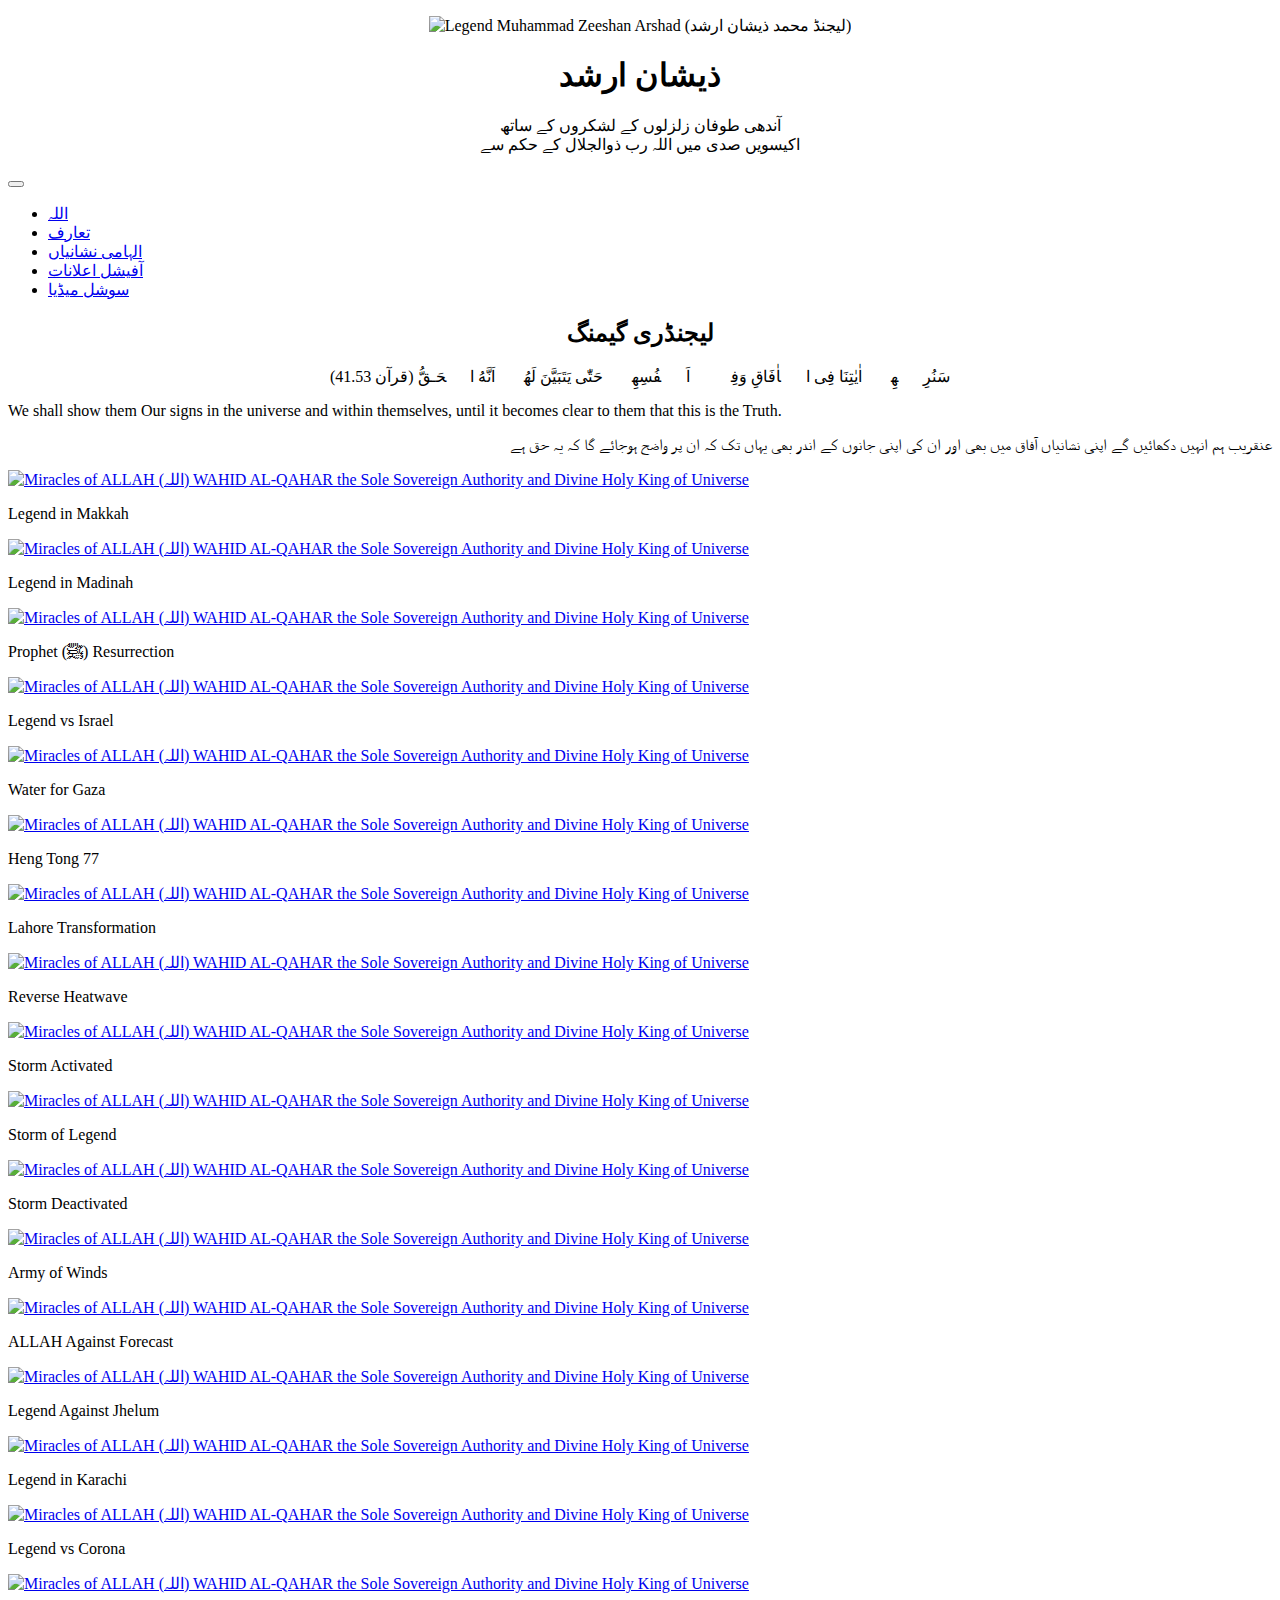
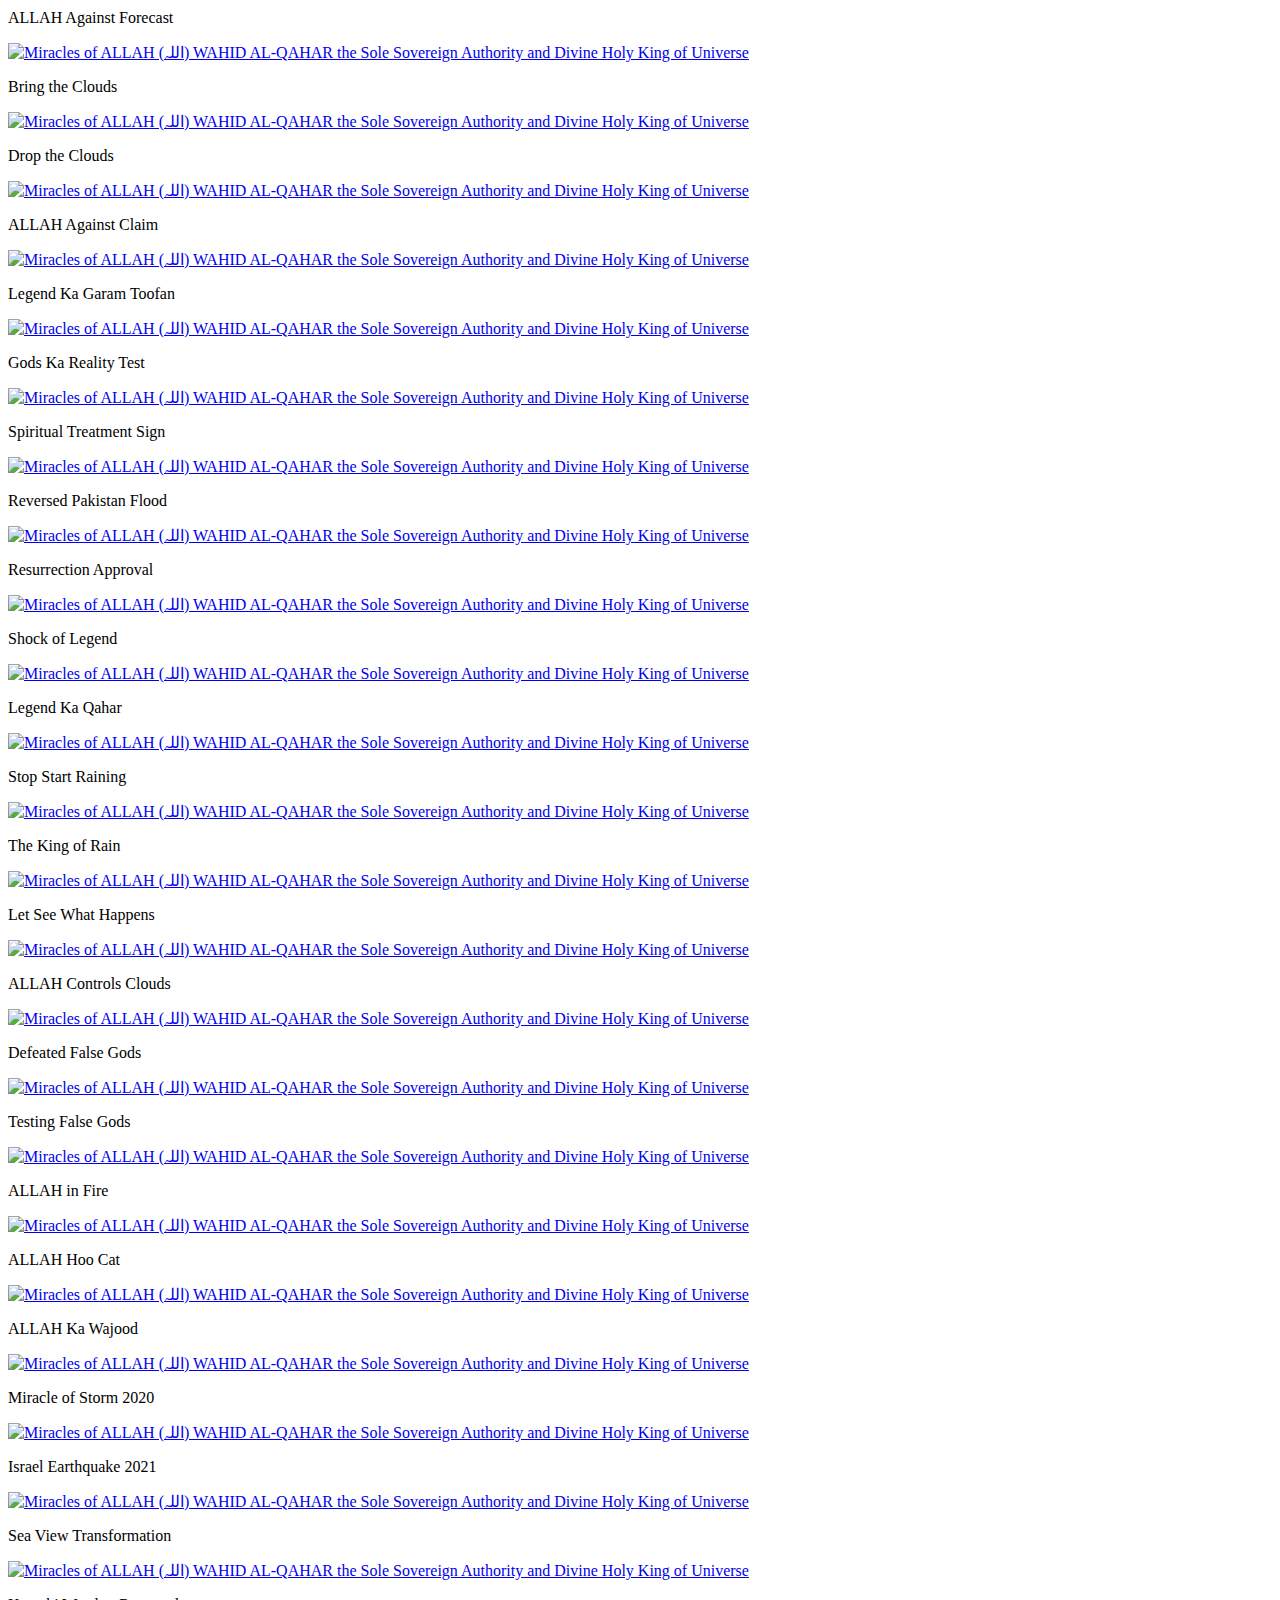
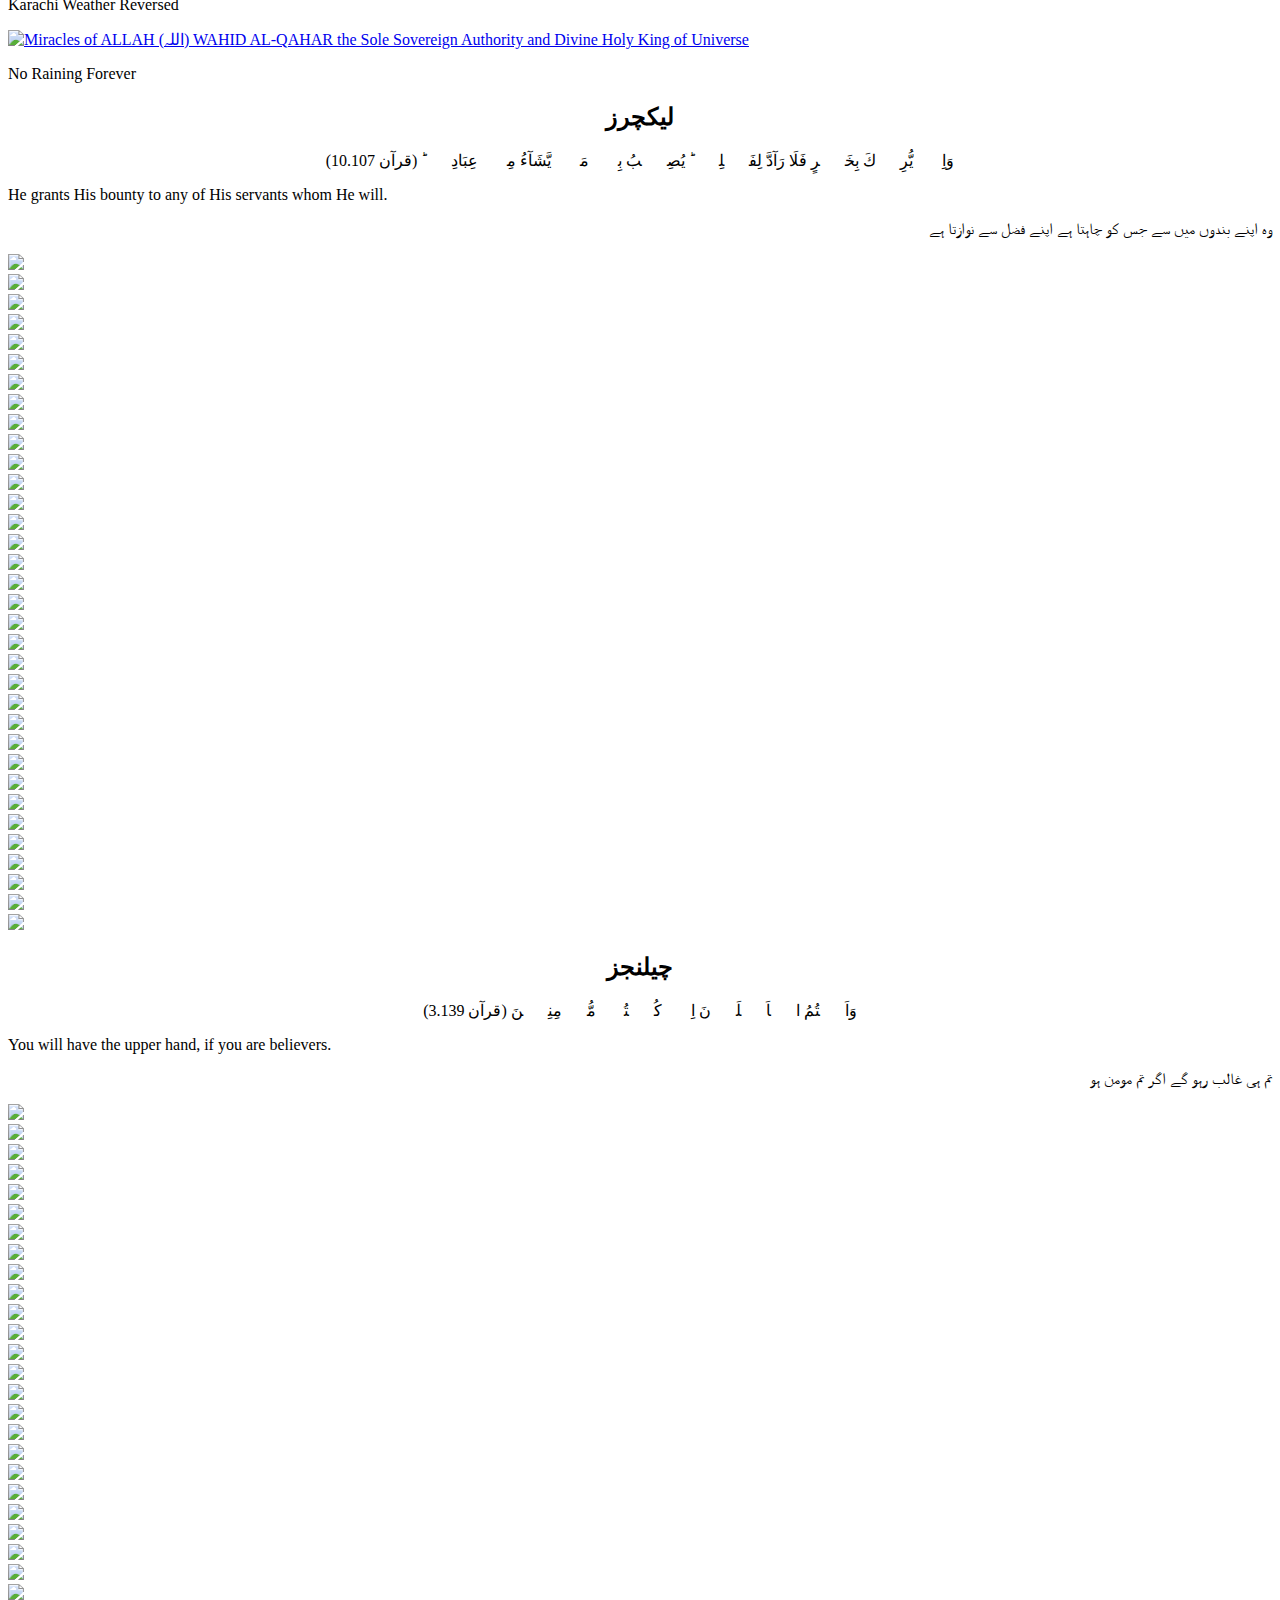
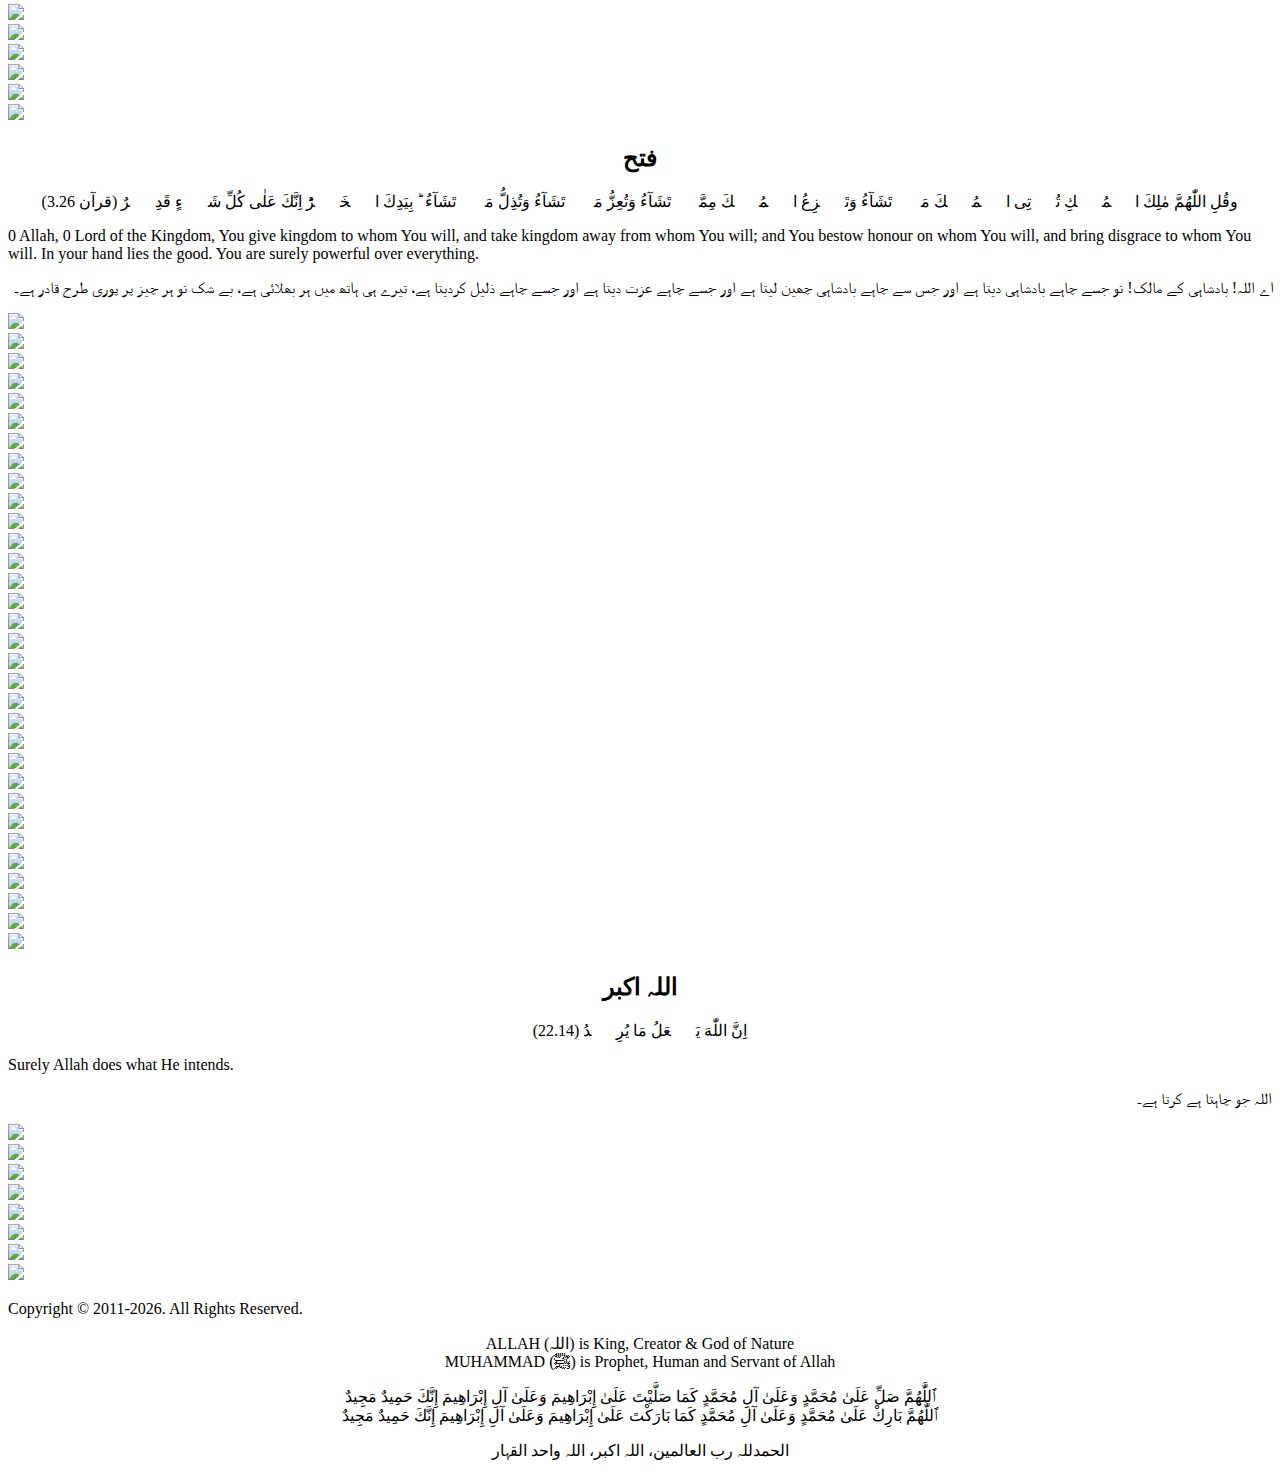
==== index.htm @ 9f2b3b17 "Add files via upload" ====
<!doctype html>
<html lang="en">
  <head>
    <title>Zeeshan Arshad with ALLAH (اللہ) WAHID AL-QAHAR the Sole Sovereignty Authority of Universe</title>
    <meta name="description" content="اللہ واحد القہار کے ساتھ ذیشان ارشد" />
    <meta charset="utf-8">
    <meta name="viewport" content="width=device-width, initial-scale=1">
    <link href="https://cdn.jsdelivr.net/npm/bootstrap@5.3.2/dist/css/bootstrap.min.css" rel="stylesheet" integrity="sha384-T3c6CoIi6uLrA9TneNEoa7RxnatzjcDSCmG1MXxSR1GAsXEV/Dwwykc2MPK8M2HN" crossorigin="anonymous">
    <link href="style.css" rel="stylesheet" integrity="sha384-T3c6CoIi6uLrA9TneNEoa7RxnatzjcDSCmG1MXxSR1GAsXEV/Dwwykc2MPK8M2HN" crossorigin="anonymous">
  </head>
  <body>
	<p class="mt-3" align="center"><img src="images/legend-muhammad-zeeshan-arshad.jpg" alt="Legend Muhammad Zeeshan Arshad (لیجنڈ محمد ذیشان ارشد)" class="rounded-circle"></p>
    <h1 align="center" class="mt-2 urdu-content">ذیشان ارشد</h1>
	<p align="center" class="urdu-content">آندھی طوفان زلزلوں کے لشکروں کے ساتھ<br>
	اکیسویں صدی میں اللہ رب ذوالجلال کے حکم سے</p>
	  
	<nav class="navbar navbar-expand-lg navbar-light bg-white">
	  <div class="container">
		<!-- Remove the logo -->
		<button class="navbar-toggler" type="button" data-bs-toggle="collapse" data-bs-target="#navbarNav" aria-controls="navbarNav" aria-expanded="false" aria-label="Toggle navigation">
		  <span class="navbar-toggler-icon"></span>
		</button>
		<div class="collapse navbar-collapse justify-content-center" id="navbarNav">
		  <ul class="navbar-nav">
			<li class="nav-item">
			  <a class="nav-link" href="https://drzeeshanarshad.blogspot.com/p/blog-page_4.html">اللہ</a>
			</li>
			<li class="nav-item">
			  <a class="nav-link" href="https://drzeeshanarshad.blogspot.com/p/blog-page_6.html">تعارف</a>
			</li>
			<li class="nav-item">
			  <a class="nav-link" href="https://drzeeshanarshad.blogspot.com/p/blog-page_32.html">الہامی نشانیاں</a>
			</li>
			<li class="nav-item">
			  <a class="nav-link" href="https://drzeeshanarshad.blogspot.com/p/blog-page_30.html">آفیشل اعلانات</a>
			</li>
			<li class="nav-item">
			  <a class="nav-link" href="https://drzeeshanarshad.blogspot.com/p/blog-page_21.html">سوشل میڈیا</a>
			</li>
		  </ul>
		</div>
	  </div>
	</nav>
  
<div class="container">	  
	  
	<section class="py-5">
		<div class="container">
		  <h2 align="center" class="display-4"><strong>لیجنڈری گیمنگ</strong></h2>
		</div>
	</section>
	<p align="center">سَنُرِيۡهِمۡ اٰيٰتِنَا فِى الۡاٰفَاقِ وَفِىۡۤ اَنۡفُسِهِمۡ حَتّٰى يَتَبَيَّنَ لَهُمۡ اَنَّهُ الۡحَـقُّ​ (قرآن 41.53)​‏</p>
	<div class="row">
		<div class="col-md-6">We shall show them Our signs in the universe and within themselves, until it becomes clear to them that this is the Truth.</div>
		<div class="col-md-6"><p align="right" class="urdu-content">عنقریب ہم انہیں دکھائیں گے اپنی نشانیاں آفاق میں بھی اور ان کی اپنی جانوں کے اندر بھی یہاں تک کہ ان پر واضح ہوجائے گا کہ یہ حق ہے</p></div>
	</div>	

	<section class="py-5">
		  <div class="row">

			<div class="col-md-3 mb-4">
			  <div class="card"> <a href="https://www.youtube.com/playlist?list=PLqTyi8_122Bws5G6yLS95cVWDK7BmfEZl"><img src="https://img.youtube.com/vi/YUJ6g-c_-xs/0.jpg" class="card-img-top" alt="Miracles of ALLAH (اللہ) WAHID AL-QAHAR the Sole Sovereign Authority and Divine Holy King of Universe"></a>
				<div class="card-body">
				  <p class="lead card-title">Legend in Makkah</p>
				</div>
			  </div>
			</div>

			<div class="col-md-3 mb-4">
			  <div class="card"> <a href="https://www.youtube.com/playlist?list=PLacvYfiXCtVW1bVCAaeEU_r3YtAwT_FsN"><img src="https://img.youtube.com/vi/KJtdBYq2oPU/0.jpg" class="card-img-top" alt="Miracles of ALLAH (اللہ) WAHID AL-QAHAR the Sole Sovereign Authority and Divine Holy King of Universe"></a>
				<div class="card-body">
				  <p class="lead card-title">Legend in Madinah</p>
				</div>
			  </div>
			</div>

			<div class="col-md-3 mb-4">
			  <div class="card"> <a href="https://www.youtube.com/playlist?list=PLqTyi8_122Bw-5sUNlHTql_pYK0BL1Cua"><img src="https://img.youtube.com/vi/IMyj8hs8Iw0/0.jpg" class="card-img-top" alt="Miracles of ALLAH (اللہ) WAHID AL-QAHAR the Sole Sovereign Authority and Divine Holy King of Universe"></a>
				<div class="card-body">
				  <p class="lead card-title">Prophet (ﷺ) Resurrection</p>
				</div>
			  </div>
			</div>

			<div class="col-md-3 mb-4">
			  <div class="card"> <a href="https://www.youtube.com/playlist?list=PLqTyi8_122Bw-AOnoPXlbknNyxW4nZqSI"><img src="https://img.youtube.com/vi/yCiHVW_B7TM/0.jpg" class="card-img-top" alt="Miracles of ALLAH (اللہ) WAHID AL-QAHAR the Sole Sovereign Authority and Divine Holy King of Universe"></a>
				<div class="card-body">
				  <p class="lead card-title">Legend vs Israel</p>
				</div>
			  </div>
			</div>

			<div class="col-md-3 mb-4">
			  <div class="card"> <a href="https://www.youtube.com/playlist?list=PLqTyi8_122BwK7EQL5qvQpWvI3eiWKAWV"><img src="https://img.youtube.com/vi/ewZo-9siyKU/0.jpg" class="card-img-top" alt="Miracles of ALLAH (اللہ) WAHID AL-QAHAR the Sole Sovereign Authority and Divine Holy King of Universe"></a>
				<div class="card-body">
				  <p class="lead card-title">Water for Gaza</p>
				</div>
			  </div>
			</div>	  

			<div class="col-md-3 mb-4">
			  <div class="card"> <a href="https://www.youtube.com/playlist?list=PLqTyi8_122By6nz86rHhF5M1M_QsroeA5"><img src="https://img.youtube.com/vi/riX1FSTPA_s/0.jpg" class="card-img-top" alt="Miracles of ALLAH (اللہ) WAHID AL-QAHAR the Sole Sovereign Authority and Divine Holy King of Universe"></a>
				<div class="card-body">
				  <p class="lead card-title">Heng Tong 77</p>
				</div>
			  </div>
			</div>

			<div class="col-md-3 mb-4">
			  <div class="card"> <a href="https://www.youtube.com/playlist?list=PLqTyi8_122Bx7vFTFwfqsbgAgtlF75bCp"><img src="https://img.youtube.com/vi/tmDqNLErqS4/0.jpg" class="card-img-top" alt="Miracles of ALLAH (اللہ) WAHID AL-QAHAR the Sole Sovereign Authority and Divine Holy King of Universe"></a>
				<div class="card-body">
				  <p class="lead card-title">Lahore Transformation</p>
				</div>
			  </div>
			</div>

			<div class="col-md-3 mb-4">
			  <div class="card"> <a href="https://www.youtube.com/playlist?list=PLqTyi8_122Bx9cBK9H2cCLofNBS1UOanJ"><img src="https://img.youtube.com/vi/zjE1ifPQ4U4/0.jpg" class="card-img-top" alt="Miracles of ALLAH (اللہ) WAHID AL-QAHAR the Sole Sovereign Authority and Divine Holy King of Universe"></a>
				<div class="card-body">
				  <p class="lead card-title">Reverse Heatwave</p>
				</div>
			  </div>
			</div>		  

			<div class="col-md-3 mb-4">
			  <div class="card"> <a href="https://www.youtube.com/playlist?list=PLqTyi8_122BzUeW5TjUyQv5Kibgl8f2-o"><img src="https://img.youtube.com/vi/Mkzwq5V0SLE/0.jpg" class="card-img-top" alt="Miracles of ALLAH (اللہ) WAHID AL-QAHAR the Sole Sovereign Authority and Divine Holy King of Universe"></a>
				<div class="card-body">
				  <p class="lead card-title">Storm Activated</p>
				</div>
			  </div>
			</div>
			  

			<div class="col-md-3 mb-4">
			  <div class="card"> <a href="https://www.youtube.com/playlist?list=PLqTyi8_122BwaK5D7R3KH33HnYBg_rSH4"><img src="https://img.youtube.com/vi/ABQmE4zvXS0/0.jpg" class="card-img-top" alt="Miracles of ALLAH (اللہ) WAHID AL-QAHAR the Sole Sovereign Authority and Divine Holy King of Universe"></a>
				<div class="card-body">
				  <p class="lead card-title">Storm of Legend</p>
				</div>
			  </div>
			</div>					  

			<div class="col-md-3 mb-4">
			  <div class="card"> <a href="https://www.youtube.com/playlist?list=PLqTyi8_122Bw9H0vPOdeGOmPACSY6oBjv"><img src="https://img.youtube.com/vi/m_pURCeHFcU/0.jpg" class="card-img-top" alt="Miracles of ALLAH (اللہ) WAHID AL-QAHAR the Sole Sovereign Authority and Divine Holy King of Universe"></a>
				<div class="card-body">
				  <p class="lead card-title">Storm Deactivated</p>
				</div>
			  </div>
			</div>
 
			<div class="col-md-3 mb-4">
			  <div class="card"> <a href="https://www.youtube.com/playlist?list=PLqTyi8_122BzZjMnjIdRiQcV6jwJEMOlL"><img src="https://img.youtube.com/vi/51R1vl84S0E/0.jpg" class="card-img-top" alt="Miracles of ALLAH (اللہ) WAHID AL-QAHAR the Sole Sovereign Authority and Divine Holy King of Universe"></a>
				<div class="card-body">
				  <p class="lead card-title">Army of Winds</p>
				</div>
			  </div>
			</div>		  

			<div class="col-md-3 mb-4">
			  <div class="card"> <a href="https://www.youtube.com/playlist?list=PLqTyi8_122BxVe4cUG_6dYosLiyWKSFu_"><img src="https://img.youtube.com/vi/pzzgFgl9qSY/0.jpg" class="card-img-top" alt="Miracles of ALLAH (اللہ) WAHID AL-QAHAR the Sole Sovereign Authority and Divine Holy King of Universe"></a>
				<div class="card-body">
				  <p class="lead card-title">ALLAH Against Forecast</p>
				</div>
			  </div>
			</div>	  

			<div class="col-md-3 mb-4">
			  <div class="card"> <a href="https://www.youtube.com/playlist?list=PLqTyi8_122BzvrfVrcyQflXD2uwp7EtIV"><img src="https://img.youtube.com/vi/37xfq6P8HpM/0.jpg" class="card-img-top" alt="Miracles of ALLAH (اللہ) WAHID AL-QAHAR the Sole Sovereign Authority and Divine Holy King of Universe"></a>
				<div class="card-body">
				  <p class="lead card-title">Legend Against Jhelum</p>
				</div>
			  </div>
			</div>	  

			<div class="col-md-3 mb-4">
			  <div class="card"> <a href="https://www.youtube.com/playlist?list=PLqTyi8_122BwnXfWMRBN-9kg15EUpYBHD"><img src="https://img.youtube.com/vi/_J78WgWdAUA/0.jpg" class="card-img-top" alt="Miracles of ALLAH (اللہ) WAHID AL-QAHAR the Sole Sovereign Authority and Divine Holy King of Universe"></a>
				<div class="card-body">
				  <p class="lead card-title">Legend in Karachi</p>
				</div>
			  </div>
			</div>	  

			<div class="col-md-3 mb-4">
			  <div class="card"> <a href="https://www.youtube.com/playlist?list=PLqTyi8_122By-f5BK5gPf3v7qX1g8wiRc"><img src="https://img.youtube.com/vi/mBE6TcY6iAY/0.jpg" class="card-img-top" alt="Miracles of ALLAH (اللہ) WAHID AL-QAHAR the Sole Sovereign Authority and Divine Holy King of Universe"></a>
				<div class="card-body">
				  <p class="lead card-title">Legend vs Corona</p>
				</div>
			  </div>
			</div>	  

			<div class="col-md-3 mb-4">
			  <div class="card"> <a href="https://www.youtube.com/playlist?list=PLqTyi8_122ByvT-jBAwC01wBly6_FpBkF"><img src="https://img.youtube.com/vi/9p6DzGhPK_w/0.jpg" class="card-img-top" alt="Miracles of ALLAH (اللہ) WAHID AL-QAHAR the Sole Sovereign Authority and Divine Holy King of Universe"></a>
				<div class="card-body">
				  <p class="lead card-title">ALLAH Against Forecast</p>
				</div>
			  </div>
			</div>	  

			<div class="col-md-3 mb-4">
			  <div class="card"> <a href="https://www.youtube.com/playlist?list=PLqTyi8_122Bw2Ndb0zZ48LWGK6UFjhRjO"><img src="https://img.youtube.com/vi/dhzpZaZOEW8/0.jpg" class="card-img-top" alt="Miracles of ALLAH (اللہ) WAHID AL-QAHAR the Sole Sovereign Authority and Divine Holy King of Universe"></a>
				<div class="card-body">
				  <p class="lead card-title">Bring the Clouds</p>
				</div>
			  </div>
			</div>	  

			<div class="col-md-3 mb-4">
			  <div class="card"> <a href="https://www.youtube.com/playlist?list=PLqTyi8_122Bx3pe59G33ayVRkFSqssi3p"><img src="https://img.youtube.com/vi/dmQm2eC5JU8/0.jpg" class="card-img-top" alt="Miracles of ALLAH (اللہ) WAHID AL-QAHAR the Sole Sovereign Authority and Divine Holy King of Universe"></a>
				<div class="card-body">
				  <p class="lead card-title">Drop the Clouds</p>
				</div>
			  </div>
			</div>	  

			<div class="col-md-3 mb-4">
			  <div class="card"> <a href="https://www.youtube.com/playlist?list=PLqTyi8_122BxjcAxaKfVOUfAA5gMSosY7"><img src="https://img.youtube.com/vi/xsGYX6MqZ_U/0.jpg" class="card-img-top" alt="Miracles of ALLAH (اللہ) WAHID AL-QAHAR the Sole Sovereign Authority and Divine Holy King of Universe"></a>
				<div class="card-body">
				  <p class="lead card-title">ALLAH Against Claim</p>
				</div>
			  </div>
			</div>	  

			<div class="col-md-3 mb-4">
			  <div class="card"> <a href="https://www.youtube.com/playlist?list=PLqTyi8_122BzMq4cagOzKMJcUZFbpa00R"><img src="https://img.youtube.com/vi/61566wGnzUM/0.jpg" class="card-img-top" alt="Miracles of ALLAH (اللہ) WAHID AL-QAHAR the Sole Sovereign Authority and Divine Holy King of Universe"></a>
				<div class="card-body">
				  <p class="lead card-title">Legend Ka Garam Toofan</p>
				</div>
			  </div>
			</div>	  

			<div class="col-md-3 mb-4">
			  <div class="card"> <a href="https://www.youtube.com/playlist?list=PLqTyi8_122BwH77zSmhJN7MTvpGvnMLcY"><img src="https://img.youtube.com/vi/-IfKTZn-HBw/0.jpg" class="card-img-top" alt="Miracles of ALLAH (اللہ) WAHID AL-QAHAR the Sole Sovereign Authority and Divine Holy King of Universe"></a>
				<div class="card-body">
				  <p class="lead card-title">Gods Ka Reality Test</p>
				</div>
			  </div>
			</div>	  

			<div class="col-md-3 mb-4">
			  <div class="card"> <a href="https://www.youtube.com/playlist?list=PLqTyi8_122Bzor7grGzv4oUGVoDd8KfKP"><img src="https://img.youtube.com/vi/bEs1a_TTpQ4/0.jpg" class="card-img-top" alt="Miracles of ALLAH (اللہ) WAHID AL-QAHAR the Sole Sovereign Authority and Divine Holy King of Universe"></a>
				<div class="card-body">
				  <p class="lead card-title">Spiritual  Treatment Sign</p>
				</div>
			  </div>
			</div>	  

			<div class="col-md-3 mb-4">
			  <div class="card"> <a href="https://www.youtube.com/playlist?list=PLqTyi8_122Bylmtp70Rb1Sk3kEG2DEKnQ"><img src="https://img.youtube.com/vi/E_jCZ0m7OS0/0.jpg" class="card-img-top" alt="Miracles of ALLAH (اللہ) WAHID AL-QAHAR the Sole Sovereign Authority and Divine Holy King of Universe"></a>
				<div class="card-body">
				  <p class="lead card-title">Reversed Pakistan Flood</p>
				</div>
			  </div>
			</div>	  

			<div class="col-md-3 mb-4">
			  <div class="card"> <a href="https://www.youtube.com/playlist?list=PLqTyi8_122Bx0meX6F9n36kC7fQffOaEW"><img src="https://img.youtube.com/vi/2kiCcPTVcrQ/0.jpg" class="card-img-top" alt="Miracles of ALLAH (اللہ) WAHID AL-QAHAR the Sole Sovereign Authority and Divine Holy King of Universe"></a>
				<div class="card-body">
				  <p class="lead card-title">Resurrection Approval</p>
				</div>
			  </div>
			</div>	  

			<div class="col-md-3 mb-4">
			  <div class="card"> <a href="https://www.youtube.com/playlist?list=PLqTyi8_122Bx9RRRUCJpDLrrIKhP3T-ky"><img src="https://img.youtube.com/vi/_eL2T_6FLBE/0.jpg" class="card-img-top" alt="Miracles of ALLAH (اللہ) WAHID AL-QAHAR the Sole Sovereign Authority and Divine Holy King of Universe"></a>
				<div class="card-body">
				  <p class="lead card-title">Shock of Legend</p>
				</div>
			  </div>
			</div>	  

			<div class="col-md-3 mb-4">
			  <div class="card"> <a href="https://www.youtube.com/playlist?list=PLacvYfiXCtVUVgujQV5B6eiCSWkvrW79g"><img src="https://img.youtube.com/vi/eM5K02mhj0s/0.jpg" class="card-img-top" alt="Miracles of ALLAH (اللہ) WAHID AL-QAHAR the Sole Sovereign Authority and Divine Holy King of Universe"></a>
				<div class="card-body">
				  <p class="lead card-title">Legend Ka Qahar</p>
				</div>
			  </div>
			</div>	  

			<div class="col-md-3 mb-4">
			  <div class="card"> <a href="https://www.youtube.com/playlist?list=PLacvYfiXCtVV9qh3t5Vn1F38UVDbvBYhZ"><img src="https://img.youtube.com/vi/VYQwWJ1d7TQ/0.jpg" class="card-img-top" alt="Miracles of ALLAH (اللہ) WAHID AL-QAHAR the Sole Sovereign Authority and Divine Holy King of Universe"></a>
				<div class="card-body">
				  <p class="lead card-title">Stop Start Raining</p>
				</div>
			  </div>
			</div>	  

			<div class="col-md-3 mb-4">
			  <div class="card"> <a href="https://www.youtube.com/playlist?list=PLacvYfiXCtVUK8JVr9j-Fqrny_Co4znos"><img src="https://img.youtube.com/vi/s1ZjnzL3sWI/0.jpg" class="card-img-top" alt="Miracles of ALLAH (اللہ) WAHID AL-QAHAR the Sole Sovereign Authority and Divine Holy King of Universe"></a>
				<div class="card-body">
				  <p class="lead card-title">The King of Rain</p>
				</div>
			  </div>
			</div>	  

			<div class="col-md-3 mb-4">
			  <div class="card"> <a href="https://www.youtube.com/playlist?list=PLacvYfiXCtVVIzWIgVZzfUDl1xED5BuTM"><img src="https://img.youtube.com/vi/f-xLMSGKWWk/0.jpg" class="card-img-top" alt="Miracles of ALLAH (اللہ) WAHID AL-QAHAR the Sole Sovereign Authority and Divine Holy King of Universe"></a>
				<div class="card-body">
				  <p class="lead card-title">Let See What Happens</p>
				</div>
			  </div>
			</div>	  

			<div class="col-md-3 mb-4">
			  <div class="card"> <a href="https://www.youtube.com/playlist?list=PLacvYfiXCtVVa5IGPc-SGHPdx2P3qNVZ2"><img src="https://img.youtube.com/vi/fj-33fmMats/0.jpg" class="card-img-top" alt="Miracles of ALLAH (اللہ) WAHID AL-QAHAR the Sole Sovereign Authority and Divine Holy King of Universe"></a>
				<div class="card-body">
				  <p class="lead card-title">ALLAH Controls Clouds</p>
				</div>
			  </div>
			</div>	  

			<div class="col-md-3 mb-4">
			  <div class="card"> <a href="https://www.youtube.com/playlist?list=PLacvYfiXCtVXvYFuWeZh_vm5D2LLXNG4t"><img src="https://img.youtube.com/vi/5YryMQ3g-HI/0.jpg" class="card-img-top" alt="Miracles of ALLAH (اللہ) WAHID AL-QAHAR the Sole Sovereign Authority and Divine Holy King of Universe"></a>
				<div class="card-body">
				  <p class="lead card-title">Defeated False Gods</p>
				</div>
			  </div>
			</div>	  

			<div class="col-md-3 mb-4">
			  <div class="card"> <a href="https://www.youtube.com/watch?v=EYTqtwlJIHM"><img src="https://img.youtube.com/vi/EYTqtwlJIHM/0.jpg" class="card-img-top" alt="Miracles of ALLAH (اللہ) WAHID AL-QAHAR the Sole Sovereign Authority and Divine Holy King of Universe"></a>
				<div class="card-body">
				  <p class="lead card-title">Testing False Gods</p>
				</div>
			  </div>
			</div>

			<div class="col-md-3 mb-4">
			  <div class="card"> <a href="https://www.youtube.com/watch?v=xwa5Nhmcqp4"><img src="https://img.youtube.com/vi/xwa5Nhmcqp4/0.jpg" class="card-img-top" alt="Miracles of ALLAH (اللہ) WAHID AL-QAHAR the Sole Sovereign Authority and Divine Holy King of Universe"></a>
				<div class="card-body">
				  <p class="lead card-title">ALLAH in Fire</p>
				</div>
			  </div>
			</div>

			<div class="col-md-3 mb-4">
			  <div class="card"> <a href="https://www.youtube.com/watch?v=eoQLlHGjHeM"><img src="https://img.youtube.com/vi/eoQLlHGjHeM/0.jpg" class="card-img-top" alt="Miracles of ALLAH (اللہ) WAHID AL-QAHAR the Sole Sovereign Authority and Divine Holy King of Universe"></a>
				<div class="card-body">
				  <p class="lead card-title">ALLAH Hoo Cat</p>
				</div>
			  </div>
			</div>

			<div class="col-md-3 mb-4">
			  <div class="card"> <a href="https://www.youtube.com/playlist?list=PLacvYfiXCtVX0MY5zWApz-kBWrCIPrQou"><img src="https://img.youtube.com/vi/u-mssjsn3Ek/0.jpg" class="card-img-top" alt="Miracles of ALLAH (اللہ) WAHID AL-QAHAR the Sole Sovereign Authority and Divine Holy King of Universe"></a>
				<div class="card-body">
				  <p class="lead card-title">ALLAH Ka Wajood</p>
				</div>
			  </div>
			</div>

			<div class="col-md-3 mb-4">
			  <div class="card"> <a href="https://www.youtube.com/playlist?list=PLvsYV8ab4kWGuVZPMNnKQKBoT9quue3rJ"><img src="https://img.youtube.com/vi/H5jOl3bk2sI/0.jpg" class="card-img-top" alt="Miracles of ALLAH (اللہ) WAHID AL-QAHAR the Sole Sovereign Authority and Divine Holy King of Universe"></a>
				<div class="card-body">
				  <p class="lead card-title">Miracle of Storm 2020</p>
				</div>
			  </div>
			</div>

			<div class="col-md-3 mb-4">
			  <div class="card"> <a href="https://www.youtube.com/playlist?list=PLacvYfiXCtVUadgHhe98i_ReU9QmWlxVC"><img src="https://img.youtube.com/vi/nnn_PhEsYJA/0.jpg" class="card-img-top" alt="Miracles of ALLAH (اللہ) WAHID AL-QAHAR the Sole Sovereign Authority and Divine Holy King of Universe"></a>
				<div class="card-body">
				  <p class="lead card-title">Israel Earthquake 2021</p>
				</div>
			  </div>
			</div>

			<div class="col-md-3 mb-4">
			  <div class="card"> <a href="https://www.youtube.com/watch?v=Dfcbr3KNKLk"><img src="https://img.youtube.com/vi/Dfcbr3KNKLk/0.jpg" class="card-img-top" alt="Miracles of ALLAH (اللہ) WAHID AL-QAHAR the Sole Sovereign Authority and Divine Holy King of Universe"></a>
				<div class="card-body">
				  <p class="lead card-title">Sea View Transformation</p>
				</div>
			  </div>
			</div>
			  
			<div class="col-md-3 mb-4">
			  <div class="card"> <a href="https://www.youtube.com/watch?v=Q0YmV5SBoQQ"><img src="https://img.youtube.com/vi/Q0YmV5SBoQQ/0.jpg" class="card-img-top" alt="Miracles of ALLAH (اللہ) WAHID AL-QAHAR the Sole Sovereign Authority and Divine Holy King of Universe"></a>
				<div class="card-body">
				  <p class="lead card-title">Karachi Weather Reversed</p>
				</div>
			  </div>
			</div>
			  
			<div class="col-md-3 mb-4">
			  <div class="card"> <a href="https://www.youtube.com/watch?v=yyNSmq3QxJs"><img src="https://img.youtube.com/vi/yyNSmq3QxJs/0.jpg" class="card-img-top" alt="Miracles of ALLAH (اللہ) WAHID AL-QAHAR the Sole Sovereign Authority and Divine Holy King of Universe"></a>
				<div class="card-body">
				  <p class="lead card-title">No Raining Forever</p>
				</div>
			  </div>
			</div>
 	  
		</div>
	</section>
	
	
	<section class="py-5">
		<div class="container">
		  <h2 align="center" class="display-4"><strong>لیکچرز</strong></h2>
		</div>
	</section>
		<p align="center">وَاِنۡ يُّرِدۡكَ بِخَيۡرٍ فَلَا رَآدَّ لِفَضۡلِهٖ​ ؕ يُصِيۡبُ بِهٖ مَنۡ يَّشَآءُ مِنۡ عِبَادِهٖ​ ؕ‏​ (قرآن 10.107)​‏​‏​‏​‏​‏​‏</p>
		<div class="row">
			<div class="col-md-6">He grants His bounty to any of His servants whom He will.</div>
			<div class="col-md-6"><p align="right">وہ اپنے بندوں میں سے جس کو چاہتا ہے اپنے فضل سے نوازتا ہے</p></div>
		</div>
 
	<section class="py-5">
        <div class="row">
			<div class="col-md-4 mb-3">
					<a href="https://www.youtube.com/watch?v=rZTBmStNVH8"><img src="https://img.youtube.com/vi/rZTBmStNVH8/0.jpg" class="img-fluid"></a>
			</div>
			<div class="col-md-4 mb-3">
					<a href="https://www.youtube.com/watch?v=8nrP1e2Yktw"><img src="https://img.youtube.com/vi/8nrP1e2Yktw/0.jpg" class="img-fluid"></a>
			</div>
			<div class="col-md-4 mb-3">
					<a href="https://www.youtube.com/watch?v=TjxX5dngVGU"><img src="https://img.youtube.com/vi/TjxX5dngVGU/0.jpg" class="img-fluid"></a>
			</div>
			<div class="col-md-4 mb-3">
					<a href="https://www.youtube.com/watch?v=t-d_AS4SZCo"><img src="https://img.youtube.com/vi/t-d_AS4SZCo/0.jpg" class="img-fluid"></a>
			</div>
			<div class="col-md-4 mb-3">
					<a href="https://www.youtube.com/watch?v=qPhQoxGry-g"><img src="https://img.youtube.com/vi/qPhQoxGry-g/0.jpg" class="img-fluid"></a>
			</div>
			<div class="col-md-4 mb-3">
					<a href="https://www.youtube.com/watch?v=FdiJwXU4wU8"><img src="https://img.youtube.com/vi/FdiJwXU4wU8/0.jpg" class="img-fluid"></a>
			</div>
			<div class="col-md-4 mb-3">
					<a href="https://www.youtube.com/watch?v=fbwdQO0i_CU"><img src="https://img.youtube.com/vi/fbwdQO0i_CU/0.jpg" class="img-fluid"></a>
			</div>
			<div class="col-md-4 mb-3">
					<a href="https://www.youtube.com/watch?v=usV6HkbBBQE"><img src="https://img.youtube.com/vi/usV6HkbBBQE/0.jpg" class="img-fluid"></a>
			</div>
			<div class="col-md-4 mb-3">
					<a href="https://www.youtube.com/watch?v=GTOATdGQ74k"><img src="https://img.youtube.com/vi/GTOATdGQ74k/0.jpg" class="img-fluid"></a>
			</div>
			<div class="col-md-4 mb-3">
					<a href="https://www.youtube.com/watch?v=sH1RopzBFGY"><img src="https://img.youtube.com/vi/sH1RopzBFGY/0.jpg" class="img-fluid"></a>
			</div>
			<div class="col-md-4 mb-3">
					<a href="https://www.youtube.com/watch?v=ZtL_opL5VNY"><img src="https://img.youtube.com/vi/ZtL_opL5VNY/0.jpg" class="img-fluid"></a>
			</div>
			<div class="col-md-4 mb-3">
					<a href="https://www.youtube.com/watch?v=J2dQFcWOl40"><img src="https://img.youtube.com/vi/J2dQFcWOl40/0.jpg" class="img-fluid"></a>
			</div>
			<div class="col-md-4 mb-3">
					<a href="https://www.youtube.com/watch?v=6vYH0tlBHWM"><img src="https://img.youtube.com/vi/6vYH0tlBHWM/0.jpg" class="img-fluid"></a>
			</div>
			<div class="col-md-4 mb-3">
					<a href="https://www.youtube.com/watch?v=3aRllRu66ys"><img src="https://img.youtube.com/vi/3aRllRu66ys/0.jpg" class="img-fluid"></a>
			</div>
			<div class="col-md-4 mb-3">
					<a href="https://www.youtube.com/watch?v=la4Y-iWUKEc"><img src="https://img.youtube.com/vi/la4Y-iWUKEc/0.jpg" class="img-fluid"></a>
			</div>
			<div class="col-md-4 mb-3">
					<a href="https://www.youtube.com/watch?v=ap4XMqVpjaU"><img src="https://img.youtube.com/vi/ap4XMqVpjaU/0.jpg" class="img-fluid"></a>
			</div>
			<div class="col-md-4 mb-3">
					<a href="https://www.youtube.com/watch?v=KHHz9kT6Xhk"><img src="https://img.youtube.com/vi/KHHz9kT6Xhk/0.jpg" class="img-fluid"></a>
			</div>
			<div class="col-md-4 mb-3">
					<a href="https://www.youtube.com/watch?v=auGv8nsDM04"><img src="https://img.youtube.com/vi/auGv8nsDM04/0.jpg" class="img-fluid"></a>
			</div>
			<div class="col-md-4 mb-3">
					<a href="https://www.youtube.com/watch?v=K-MShtbTXhM"><img src="https://img.youtube.com/vi/K-MShtbTXhM/0.jpg" class="img-fluid"></a>
			</div>
			<div class="col-md-4 mb-3">
					<a href="https://www.youtube.com/watch?v=1fncLx49T3U"><img src="https://img.youtube.com/vi/1fncLx49T3U/0.jpg" class="img-fluid"></a>
			</div>
			<div class="col-md-4 mb-3">
					<a href="https://www.youtube.com/watch?v=LDgcgAOHCI8"><img src="https://img.youtube.com/vi/LDgcgAOHCI8/0.jpg" class="img-fluid"></a>
			</div>
			<div class="col-md-4 mb-3">
					<a href="https://www.youtube.com/watch?v=uZr4ljeK6WM"><img src="https://img.youtube.com/vi/uZr4ljeK6WM/0.jpg" class="img-fluid"></a>
			</div>
			<div class="col-md-4 mb-3">
					<a href="https://www.youtube.com/watch?v=5ta3hQEdURQ"><img src="https://img.youtube.com/vi/5ta3hQEdURQ/0.jpg" class="img-fluid"></a>
			</div>
			<div class="col-md-4 mb-3">
					<a href="https://www.youtube.com/watch?v=PbInH1LeIRM"><img src="https://img.youtube.com/vi/PbInH1LeIRM/0.jpg" class="img-fluid"></a>
			</div>
			<div class="col-md-4 mb-3">
					<a href="https://www.youtube.com/watch?v=2R5YxARtMTM"><img src="https://img.youtube.com/vi/2R5YxARtMTM/0.jpg" class="img-fluid"></a>
			</div>
			<div class="col-md-4 mb-3">
					<a href="https://www.youtube.com/watch?v=LFvYL6vVB_8"><img src="https://img.youtube.com/vi/LFvYL6vVB_8/0.jpg" class="img-fluid"></a>
			</div>
			<div class="col-md-4 mb-3">
					<a href="https://www.youtube.com/watch?v=yN_jKlRQHEs"><img src="https://img.youtube.com/vi/yN_jKlRQHEs/0.jpg" class="img-fluid"></a>
			</div>
			<div class="col-md-4 mb-3">
					<a href="https://www.youtube.com/watch?v=POSn5SvUfR8"><img src="https://img.youtube.com/vi/POSn5SvUfR8/0.jpg" class="img-fluid"></a>
			</div>
			<div class="col-md-4 mb-3">
					<a href="https://www.youtube.com/watch?v=viGlp4mtyDM"><img src="https://img.youtube.com/vi/viGlp4mtyDM/0.jpg" class="img-fluid"></a>
			</div>
			<div class="col-md-4 mb-3">
					<a href="https://www.youtube.com/watch?v=G3PSN2k0VoE"><img src="https://img.youtube.com/vi/G3PSN2k0VoE/0.jpg" class="img-fluid"></a>
			</div>
			<div class="col-md-4 mb-3">
					<a href="https://www.youtube.com/watch?v=8lL4cCXgvDE"><img src="https://img.youtube.com/vi/8lL4cCXgvDE/0.jpg" class="img-fluid"></a>
			</div>
			<div class="col-md-4 mb-3">
					<a href="https://www.youtube.com/watch?v=8QWMM8tlCRQ"><img src="https://img.youtube.com/vi/8QWMM8tlCRQ/0.jpg" class="img-fluid"></a>
			</div>
			<div class="col-md-4 mb-3">
					<a href="https://www.youtube.com/watch?v=CUpN8cxgHxA"><img src="https://img.youtube.com/vi/CUpN8cxgHxA/0.jpg" class="img-fluid"></a>
			</div>
			<div class="col-md-4 mb-3">
					<a href="https://www.youtube.com/watch?v=CLkukY8D7yQ"><img src="https://img.youtube.com/vi/CLkukY8D7yQ/0.jpg" class="img-fluid"></a>
			</div>
		</div>
	</section>

 
	<section class="py-5">
		<div class="container">
		  <h2 align="center" class="display-4"><strong>چیلنجز</strong></h2>
		</div>
	</section>
	<p align="center">وَاَنۡتُمُ الۡاَعۡلَوۡنَ اِنۡ كُنۡتُمۡ مُّؤۡمِنِيۡنَ‏‏​ (قرآن 3.139)​‏​‏​‏​‏​‏​‏​‏​‏​‏​‏​‏​‏</p>
	<div class="row">
		<div class="col-md-6">You will have the upper hand, if you are believers.</div>
		<div class="col-md-6"><p align="right">تم ہی غالب رہو گے اگر تم مومن ہو</p></div>
	</div>
	
	<section class="py-5">	
        <div class="row">
			<div class="col-md-4 mb-3">
					<a href="https://www.youtube.com/watch?v=Pfkuo0siJ6Y"><img src="https://img.youtube.com/vi/Pfkuo0siJ6Y/0.jpg" class="img-fluid"></a>
			</div>
			<div class="col-md-4 mb-3">
					<a href="https://www.youtube.com/watch?v=LZoZAQ24RIY"><img src="https://img.youtube.com/vi/LZoZAQ24RIY/0.jpg" class="img-fluid"></a>
			</div>
			<div class="col-md-4 mb-3">
					<a href="https://www.youtube.com/watch?v=RQMDQ7Art0c"><img src="https://img.youtube.com/vi/RQMDQ7Art0c/0.jpg" class="img-fluid"></a>
			</div>
			<div class="col-md-4 mb-3">
					<a href="https://www.youtube.com/watch?v=gHI_YxGoiG4"><img src="https://img.youtube.com/vi/gHI_YxGoiG4/0.jpg" class="img-fluid"></a>
			</div>
			<div class="col-md-4 mb-3">
					<a href="https://www.youtube.com/watch?v=0paC0Qnds6Q"><img src="https://img.youtube.com/vi/0paC0Qnds6Q/0.jpg" class="img-fluid"></a>
			</div>
			<div class="col-md-4 mb-3">
					<a href="https://www.youtube.com/watch?v=sfSoV_81blQ"><img src="https://img.youtube.com/vi/sfSoV_81blQ/0.jpg" class="img-fluid"></a>
			</div>
			<div class="col-md-4 mb-3">
					<a href="https://www.youtube.com/watch?v=gJ4RO_hVg3E"><img src="https://img.youtube.com/vi/gJ4RO_hVg3E/0.jpg" class="img-fluid"></a>
			</div>
			<div class="col-md-4 mb-3">
					<a href="https://www.youtube.com/watch?v=BHs_u6YtrtE"><img src="https://img.youtube.com/vi/BHs_u6YtrtE/0.jpg" class="img-fluid"></a>
			</div>
			<div class="col-md-4 mb-3">
					<a href="https://www.youtube.com/watch?v=gEQ7S0vT-aY"><img src="https://img.youtube.com/vi/gEQ7S0vT-aY/0.jpg" class="img-fluid"></a>
			</div>
			<div class="col-md-4 mb-3">
					<a href="https://www.youtube.com/watch?v=v7Cq6c9M21U"><img src="https://img.youtube.com/vi/v7Cq6c9M21U/0.jpg" class="img-fluid"></a>
			</div>
			<div class="col-md-4 mb-3">
					<a href="https://www.youtube.com/watch?v=FlIY8XI1XPM"><img src="https://img.youtube.com/vi/FlIY8XI1XPM/0.jpg" class="img-fluid"></a>
			</div>
			<div class="col-md-4 mb-3">
					<a href="https://www.youtube.com/watch?v=XgwJyIKBNt4"><img src="https://img.youtube.com/vi/XgwJyIKBNt4/0.jpg" class="img-fluid"></a>
			</div>
			<div class="col-md-4 mb-3">
					<a href="https://www.youtube.com/watch?v=9cSrreZ-gLg"><img src="https://img.youtube.com/vi/9cSrreZ-gLg/0.jpg" class="img-fluid"></a>
			</div>
			<div class="col-md-4 mb-3">
					<a href="https://www.youtube.com/watch?v=DVZjcxVBWKw"><img src="https://img.youtube.com/vi/DVZjcxVBWKw/0.jpg" class="img-fluid"></a>
			</div>
			<div class="col-md-4 mb-3">
					<a href="https://www.youtube.com/watch?v=YimGEZYMGs4"><img src="https://img.youtube.com/vi/YimGEZYMGs4/0.jpg" class="img-fluid"></a>
			</div>
			<div class="col-md-4 mb-3">
					<a href="https://www.youtube.com/watch?v=T7CFVvAmnD4"><img src="https://img.youtube.com/vi/T7CFVvAmnD4/0.jpg" class="img-fluid"></a>
			</div>
			<div class="col-md-4 mb-3">
					<a href="https://www.youtube.com/watch?v=7NWGRZZwi7s"><img src="https://img.youtube.com/vi/7NWGRZZwi7s/0.jpg" class="img-fluid"></a>
			</div>
			<div class="col-md-4 mb-3">
					<a href="https://www.youtube.com/watch?v=3k-0XFYoRAM"><img src="https://img.youtube.com/vi/3k-0XFYoRAM/0.jpg" class="img-fluid"></a>
			</div>
			<div class="col-md-4 mb-3">
					<a href="https://www.youtube.com/watch?v=nzKXoz0TTi4"><img src="https://img.youtube.com/vi/nzKXoz0TTi4/0.jpg" class="img-fluid"></a>
			</div>
			<div class="col-md-4 mb-3">
					<a href="https://www.youtube.com/watch?v=UrG4D_BQQOo"><img src="https://img.youtube.com/vi/UrG4D_BQQOo/0.jpg" class="img-fluid"></a>
			</div>
			<div class="col-md-4 mb-3">
					<a href="https://www.youtube.com/watch?v=M0gHSRj7_1c"><img src="https://img.youtube.com/vi/M0gHSRj7_1c/0.jpg" class="img-fluid"></a>
			</div>
			<div class="col-md-4 mb-3">
					<a href="https://www.youtube.com/watch?v=Sbbqo-yxqn4"><img src="https://img.youtube.com/vi/Sbbqo-yxqn4/0.jpg" class="img-fluid"></a>
			</div>
			<div class="col-md-4 mb-3">
					<a href="https://www.youtube.com/watch?v=Paha_gLLJms"><img src="https://img.youtube.com/vi/Paha_gLLJms/0.jpg" class="img-fluid"></a>
			</div>
			<div class="col-md-4 mb-3">
					<a href="https://www.youtube.com/watch?v=iV3dUko8Qn8"><img src="https://img.youtube.com/vi/iV3dUko8Qn8/0.jpg" class="img-fluid"></a>
			</div>
			<div class="col-md-4 mb-3">
					<a href="https://www.youtube.com/watch?v=fscwHS-G6gc"><img src="https://img.youtube.com/vi/fscwHS-G6gc/0.jpg" class="img-fluid"></a>
			</div>
			<div class="col-md-4 mb-3">
					<a href="https://www.youtube.com/watch?v=1x2GAmF9v6k"><img src="https://img.youtube.com/vi/1x2GAmF9v6k/0.jpg" class="img-fluid"></a>
			</div>
			<div class="col-md-4 mb-3">
					<a href="https://www.youtube.com/watch?v=_VWYp8UCMT8"><img src="https://img.youtube.com/vi/_VWYp8UCMT8/0.jpg" class="img-fluid"></a>
			</div>
			<div class="col-md-4 mb-3">
					<a href="https://www.youtube.com/watch?v=o97cUdkqdq4&list=PLacvYfiXCtVU2X2a9j4Xy1yZefOqqU2zV&index=1&pp=gAQBiAQB"><img src="https://img.youtube.com/vi/o97cUdkqdq4/0.jpg" class="img-fluid"></a>
			</div>
			<div class="col-md-4 mb-3">
					<a href="https://www.youtube.com/watch?v=EkuNu4F8rXk"><img src="https://img.youtube.com/vi/EkuNu4F8rXk/0.jpg" class="img-fluid"></a>
			</div>
			<div class="col-md-4 mb-3">
					<a href="https://www.youtube.com/watch?v=t-d_AS4SZCo"><img src="https://img.youtube.com/vi/t-d_AS4SZCo/0.jpg" class="img-fluid"></a>
			</div>
			<div class="col-md-4 mb-3">
					<a href="https://www.youtube.com/watch?v=tYZV5licGZU"><img src="https://img.youtube.com/vi/tYZV5licGZU/0.jpg" class="img-fluid"></a>
			</div>
 		</div>

 
	<section class="py-5">
		<div class="container">
		  <h2 align="center" class="display-4"><strong>فتح</strong></h2>
		</div>
	</section>
		<p align="center">وقُلِ اللّٰهُمَّ مٰلِكَ الۡمُلۡكِ تُؤۡتِى الۡمُلۡكَ مَنۡ تَشَآءُ وَتَنۡزِعُ الۡمُلۡكَ مِمَّنۡ تَشَآءُ  وَتُعِزُّ مَنۡ تَشَآءُ وَتُذِلُّ مَنۡ تَشَآءُ​ ؕ بِيَدِكَ الۡخَيۡرُ​ؕ اِنَّكَ عَلٰى كُلِّ شَىۡءٍ قَدِيۡرٌ‏‏‏​ (قرآن 3.26)​‏​‏​‏​‏​‏​‏​‏​‏​‏​‏​‏​‏</p>
		<div class="row">
			<div class="col-md-6">0 Allah, 0 Lord of the Kingdom, You give kingdom to whom You will, and take kingdom away from whom You will; and You bestow honour on whom You will, and bring disgrace to whom You will. In your hand lies the good. You are surely powerful over everything.</div>
			<div class="col-md-6"><p align="right">اے اللہ! بادشاہی کے مالک! تو جسے چاہے بادشاہی دیتا ہے اور جس سے چاہے بادشاہی چھین لیتا ہے اور جسے چاہے عزت دیتا ہے اور جسے چاہے ذلیل کردیتا ہے، تیرے ہی ہاتھ میں ہر بھلائی ہے، بے شک تو ہر چیز پر پوری طرح قادر ہے۔</p></div>
		</div>
		
        <div class="row">
			<div class="col-md-4 mb-3">
					<a href="https://www.youtube.com/watch?v=RmH53oXFPMk"><img src="https://img.youtube.com/vi/RmH53oXFPMk/0.jpg" class="img-fluid"></a>
			</div>
			<div class="col-md-4 mb-3">
					<a href="https://www.youtube.com/watch?v=Y34dCRyDMU0"><img src="https://img.youtube.com/vi/Y34dCRyDMU0/0.jpg" class="img-fluid"></a>
			</div>
			<div class="col-md-4 mb-3">
					<a href="https://www.youtube.com/watch?v=JriJ4JhHino"><img src="https://img.youtube.com/vi/JriJ4JhHino/0.jpg" class="img-fluid"></a>
			</div>
			<div class="col-md-4 mb-3">
					<a href="https://www.youtube.com/watch?v=LLQt5OQ6c-c"><img src="https://img.youtube.com/vi/LLQt5OQ6c-c/0.jpg" class="img-fluid"></a>
			</div>
			<div class="col-md-4 mb-3">
					<a href="https://www.youtube.com/watch?v=RYI2emQ5O90"><img src="https://img.youtube.com/vi/RYI2emQ5O90/0.jpg" class="img-fluid"></a>
			</div>
			<div class="col-md-4 mb-3">
					<a href="https://www.youtube.com/watch?v=9gFV-HJGb6I"><img src="https://img.youtube.com/vi/9gFV-HJGb6I/0.jpg" class="img-fluid"></a>
			</div>
			<div class="col-md-4 mb-3">
					<a href="https://www.youtube.com/watch?v=ziBj1-_egV4"><img src="https://img.youtube.com/vi/ziBj1-_egV4/0.jpg" class="img-fluid"></a>
			</div>
			<div class="col-md-4 mb-3">
					<a href="https://www.youtube.com/watch?v=B0qHPnlmcFg"><img src="https://img.youtube.com/vi/B0qHPnlmcFg/0.jpg" class="img-fluid"></a>
			</div>
			<div class="col-md-4 mb-3">
					<a href="https://www.youtube.com/watch?v=RwGqsCW-WW4"><img src="https://img.youtube.com/vi/RwGqsCW-WW4/0.jpg" class="img-fluid"></a>
			</div>
			<div class="col-md-4 mb-3">
					<a href="https://www.youtube.com/watch?v=jrPOuHImpfE"><img src="https://img.youtube.com/vi/jrPOuHImpfE/0.jpg" class="img-fluid"></a>
			</div>
			<div class="col-md-4 mb-3">
					<a href="https://www.youtube.com/watch?v=P3Q7lr3kyLI"><img src="https://img.youtube.com/vi/P3Q7lr3kyLI/0.jpg" class="img-fluid"></a>
			</div>
			<div class="col-md-4 mb-3">
					<a href="https://www.youtube.com/watch?v=_GTvarkBZNM"><img src="https://img.youtube.com/vi/_GTvarkBZNM/0.jpg" class="img-fluid"></a>
			</div>
			<div class="col-md-4 mb-3">
					<a href="https://www.youtube.com/watch?v=GpABLDqKzgc"><img src="https://img.youtube.com/vi/GpABLDqKzgc/0.jpg" class="img-fluid"></a>
			</div>
			<div class="col-md-4 mb-3">
					<a href="https://www.youtube.com/watch?v=LMV51uLQAHI"><img src="https://img.youtube.com/vi/LMV51uLQAHI/0.jpg" class="img-fluid"></a>
			</div>
			<div class="col-md-4 mb-3">
					<a href="https://www.youtube.com/watch?v=XkiWFKxuPkg"><img src="https://img.youtube.com/vi/XkiWFKxuPkg/0.jpg" class="img-fluid"></a>
			</div>
			<div class="col-md-4 mb-3">
					<a href="https://www.youtube.com/watch?v=UITUkiJt_5k"><img src="https://img.youtube.com/vi/UITUkiJt_5k/0.jpg" class="img-fluid"></a>
			</div>
			<div class="col-md-4 mb-3">
					<a href="https://www.youtube.com/watch?v=JYDXn4Y9v-g"><img src="https://img.youtube.com/vi/JYDXn4Y9v-g/0.jpg" class="img-fluid"></a>
			</div>
			<div class="col-md-4 mb-3">
					<a href="https://www.youtube.com/watch?v=CQ-Y34K78RY"><img src="https://img.youtube.com/vi/CQ-Y34K78RY/0.jpg" class="img-fluid"></a>
			</div>
			<div class="col-md-4 mb-3">
					<a href="https://www.youtube.com/watch?v=5wiL96NbgWk"><img src="https://img.youtube.com/vi/5wiL96NbgWk/0.jpg" class="img-fluid"></a>
			</div>
			<div class="col-md-4 mb-3">
					<a href="https://www.youtube.com/watch?v=Jl-HLG63PAQ"><img src="https://img.youtube.com/vi/Jl-HLG63PAQ/0.jpg" class="img-fluid"></a>
			</div>
			<div class="col-md-4 mb-3">
					<a href="https://www.youtube.com/watch?v=YUADpsyklyU"><img src="https://img.youtube.com/vi/YUADpsyklyU/0.jpg" class="img-fluid"></a>
			</div>
			<div class="col-md-4 mb-3">
					<a href="https://www.youtube.com/watch?v=ILT70K-S5YI"><img src="https://img.youtube.com/vi/ILT70K-S5YI/0.jpg" class="img-fluid"></a>
			</div>
			<div class="col-md-4 mb-3">
					<a href="https://www.youtube.com/watch?v=7giii0Yjd0Q"><img src="https://img.youtube.com/vi/7giii0Yjd0Q/0.jpg" class="img-fluid"></a>
			</div>
			<div class="col-md-4 mb-3">
					<a href="https://www.youtube.com/watch?v=PVDwAHg1fUI"><img src="https://img.youtube.com/vi/PVDwAHg1fUI/0.jpg" class="img-fluid"></a>
			</div>
			<div class="col-md-4 mb-3">
					<a href="https://www.youtube.com/watch?v=N9yAcoZjF_s"><img src="https://img.youtube.com/vi/N9yAcoZjF_s/0.jpg" class="img-fluid"></a>
			</div>
			<div class="col-md-4 mb-3">
					<a href="https://www.youtube.com/watch?v=KBnDb8gT6Es"><img src="https://img.youtube.com/vi/KBnDb8gT6Es/0.jpg" class="img-fluid"></a>
			</div>
			<div class="col-md-4 mb-3">
					<a href="https://www.youtube.com/watch?v=YEsdsJYZtOE"><img src="https://img.youtube.com/vi/YEsdsJYZtOE/0.jpg" class="img-fluid"></a>
			</div>
			<div class="col-md-4 mb-3">
					<a href="https://www.youtube.com/watch?v=j5U2p2NJMEw"><img src="https://img.youtube.com/vi/j5U2p2NJMEw/0.jpg" class="img-fluid"></a>
			</div>
			<div class="col-md-4 mb-3">
					<a href="https://www.youtube.com/watch?v=ZFsIJH8bjGQ"><img src="https://img.youtube.com/vi/ZFsIJH8bjGQ/0.jpg" class="img-fluid"></a>
			</div>
			<div class="col-md-4 mb-3">
					<a href="https://www.youtube.com/watch?v=5hbAnkwYZ1A"><img src="https://img.youtube.com/vi/5hbAnkwYZ1A/0.jpg" class="img-fluid"></a>
			</div>
			<div class="col-md-4 mb-3">
					<a href="https://www.youtube.com/watch?v=reYVEKcVPJM"><img src="https://img.youtube.com/vi/reYVEKcVPJM/0.jpg" class="img-fluid"></a>
			</div>
			<div class="col-md-4 mb-3">
					<a href="https://www.youtube.com/watch?v=Yjyjz-IM0tw"><img src="https://img.youtube.com/vi/Yjyjz-IM0tw/0.jpg" class="img-fluid"></a>
			</div>
		</div>

 
		<section class="py-5">
			<div class="container">
			  <h2 align="center" class="display-4"><strong>اللہ اکبر</strong></h2>
			</div>
		</section>
		<p align="center">اِنَّ اللّٰهَ يَفۡعَلُ مَا يُرِيۡدُ‏ (22.14)​‏​‏​‏​‏​‏​‏​‏​‏​‏​‏​‏​‏</p>
		<div class="row">
			<div class="col-md-6">Surely Allah does what He intends.</div>
			<div class="col-md-6"><p align="right">اللہ جو چاہتا ہے کرتا ہے۔</p></div>
		</div>
		
        <div class="row">
			<div class="col-md-4 mb-3">
					<a href="https://www.youtube.com/watch?v=bonN0eHE0Go"><img src="https://img.youtube.com/vi/bonN0eHE0Go/0.jpg" class="img-fluid"></a>
			</div>
			<div class="col-md-4 mb-3">
					<a href="https://www.youtube.com/watch?v=iZHyHUBnmJg"><img src="https://img.youtube.com/vi/iZHyHUBnmJg/0.jpg" class="img-fluid"></a>
			</div>
			<div class="col-md-4 mb-3">
					<a href="https://www.youtube.com/watch?v=ALr3LiySqr0"><img src="https://img.youtube.com/vi/ALr3LiySqr0/0.jpg" class="img-fluid"></a>
			</div>
			<div class="col-md-4 mb-3">
					<a href="https://www.youtube.com/watch?v=GiTYH2RwZpc"><img src="https://img.youtube.com/vi/GiTYH2RwZpc/0.jpg" class="img-fluid"></a>
			</div>
			<div class="col-md-4 mb-3">
					<a href="https://www.youtube.com/watch?v=wrApr3mr2r0"><img src="https://img.youtube.com/vi/wrApr3mr2r0/0.jpg" class="img-fluid"></a>
			</div>
			<div class="col-md-4 mb-3">
					<a href="https://www.youtube.com/watch?v=GdlObzd7LmA"><img src="https://img.youtube.com/vi/GdlObzd7LmA/0.jpg" class="img-fluid"></a>
			</div>
			<div class="col-md-4 mb-3">
					<a href="https://www.youtube.com/watch?v=Cfyu9CFQf6Y"><img src="https://img.youtube.com/vi/Cfyu9CFQf6Y/0.jpg" class="img-fluid"></a>
			</div>
			<div class="col-md-4 mb-3">
					<a href="https://www.youtube.com/watch?v=ZPGRorjMxNg"><img src="https://img.youtube.com/vi/ZPGRorjMxNg/0.jpg" class="img-fluid"></a>
			</div>
		</div>
 
        <div class="row mt-5">
          <div class="col-12 text-center">
			  
	  <p>Copyright &copy; 2011-<script>document.write(new Date().getFullYear());</script>. All Rights Reserved.</p>
		<p align="center">ALLAH (اللہ) is King, Creator & God of Nature<br>
		MUHAMMAD (ﷺ) is Prophet, Human and Servant of Allah</p>
		<p align="center">ٱللَّٰهُمَّ صَلِّ عَلَىٰ مُحَمَّدٍ وَعَلَىٰ آلِ مُحَمَّدٍ كَمَا صَلَّيْتَ عَلَىٰ إِبْرَاهِيمَ وَعَلَىٰ آلِ إِبْرَاهِيمَ إِنَّكَ حَمِيدٌ مَجِيدٌ <br>ٱللَّٰهُمَّ بَارِكْ عَلَىٰ مُحَمَّدٍ وَعَلَىٰ آلِ مُحَمَّدٍ كَمَا بَارَكْتَ عَلَىٰ إِبْرَاهِيمَ وَعَلَىٰ آلِ إِبْرَاهِيمَ إِنَّكَ حَمِيدٌ مَجِيدٌ</p>
		<p align="center">الحمدللہ رب العالمین، 
		اللہ اکبر، 
		اللہ واحد القہار </p>
			  
          </div>
        </div>
	  
    <script src="https://cdn.jsdelivr.net/npm/bootstrap@5.3.2/dist/js/bootstrap.bundle.min.js" integrity="sha384-C6RzsynM9kWDrMNeT87bh95OGNyZPhcTNXj1NW7RuBCsyN/o0jlpcV8Qyq46cDfL" crossorigin="anonymous"></script>
  </body>
</html>
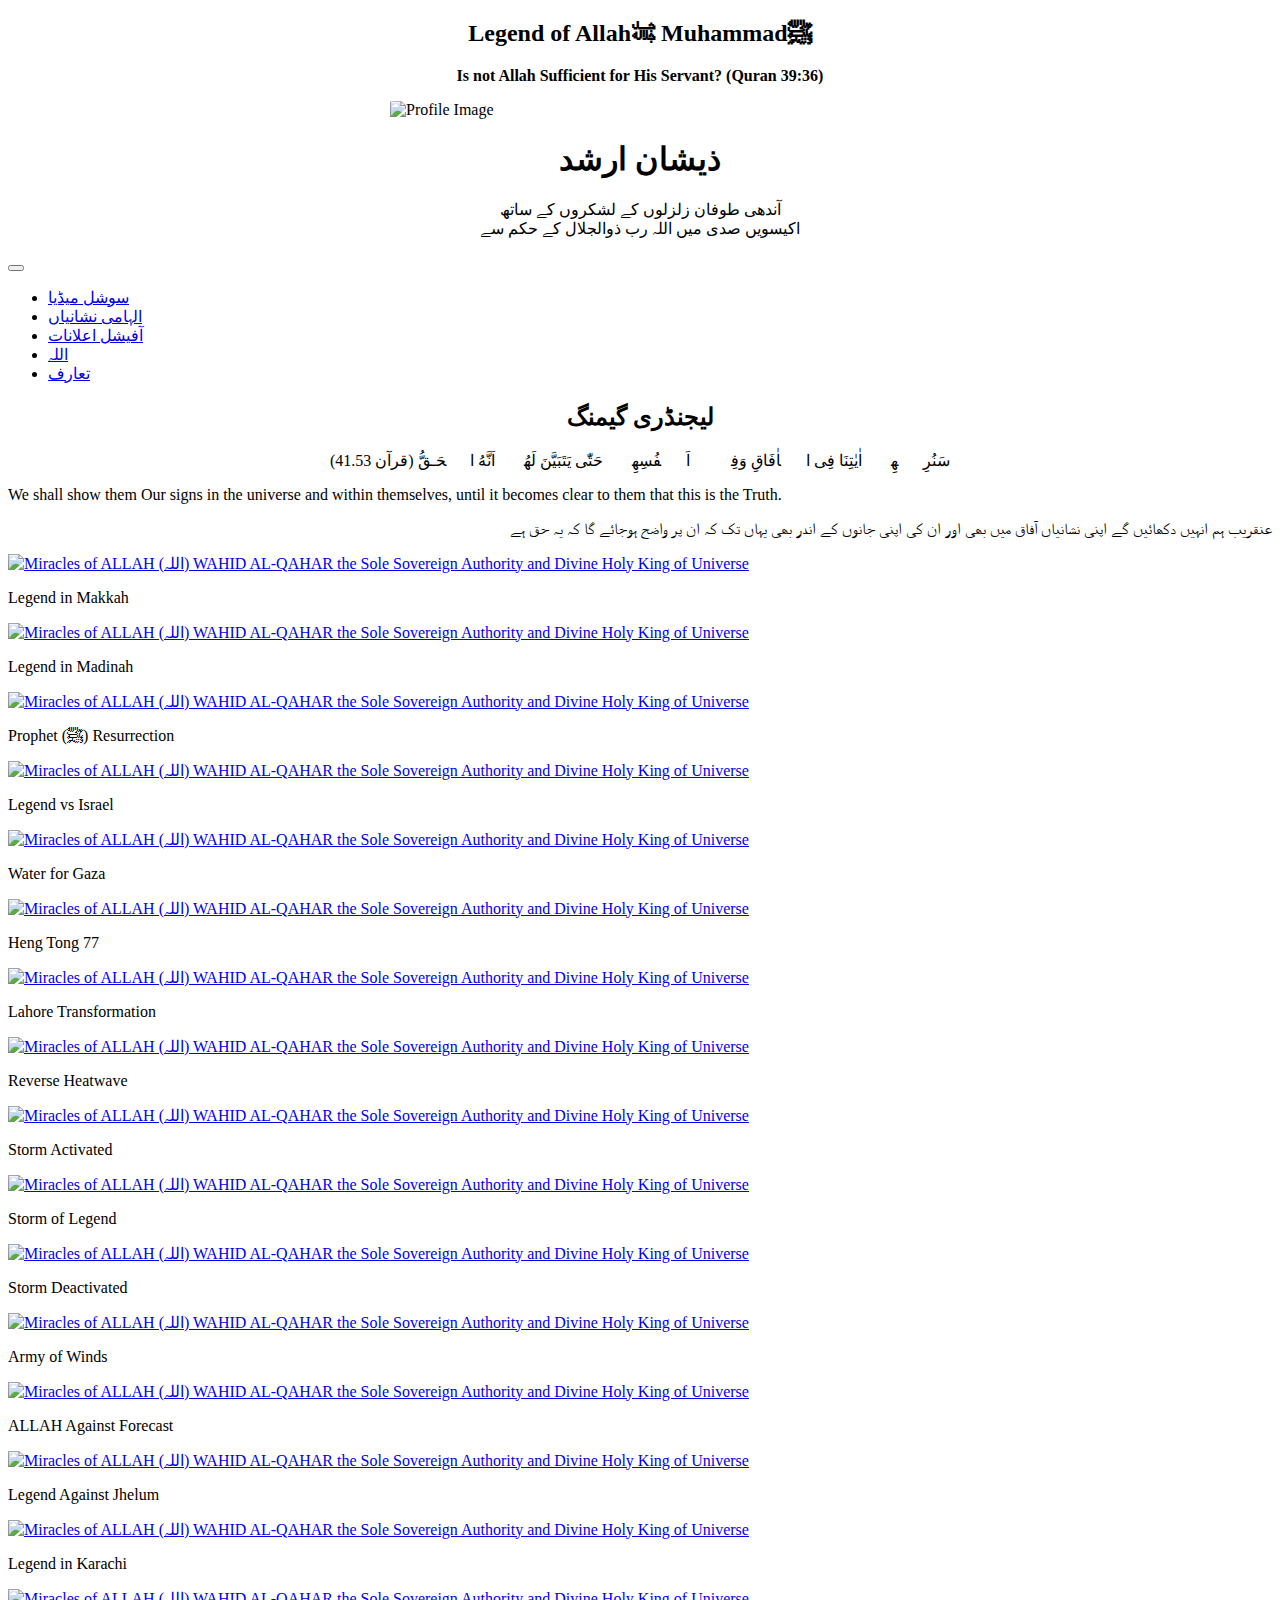
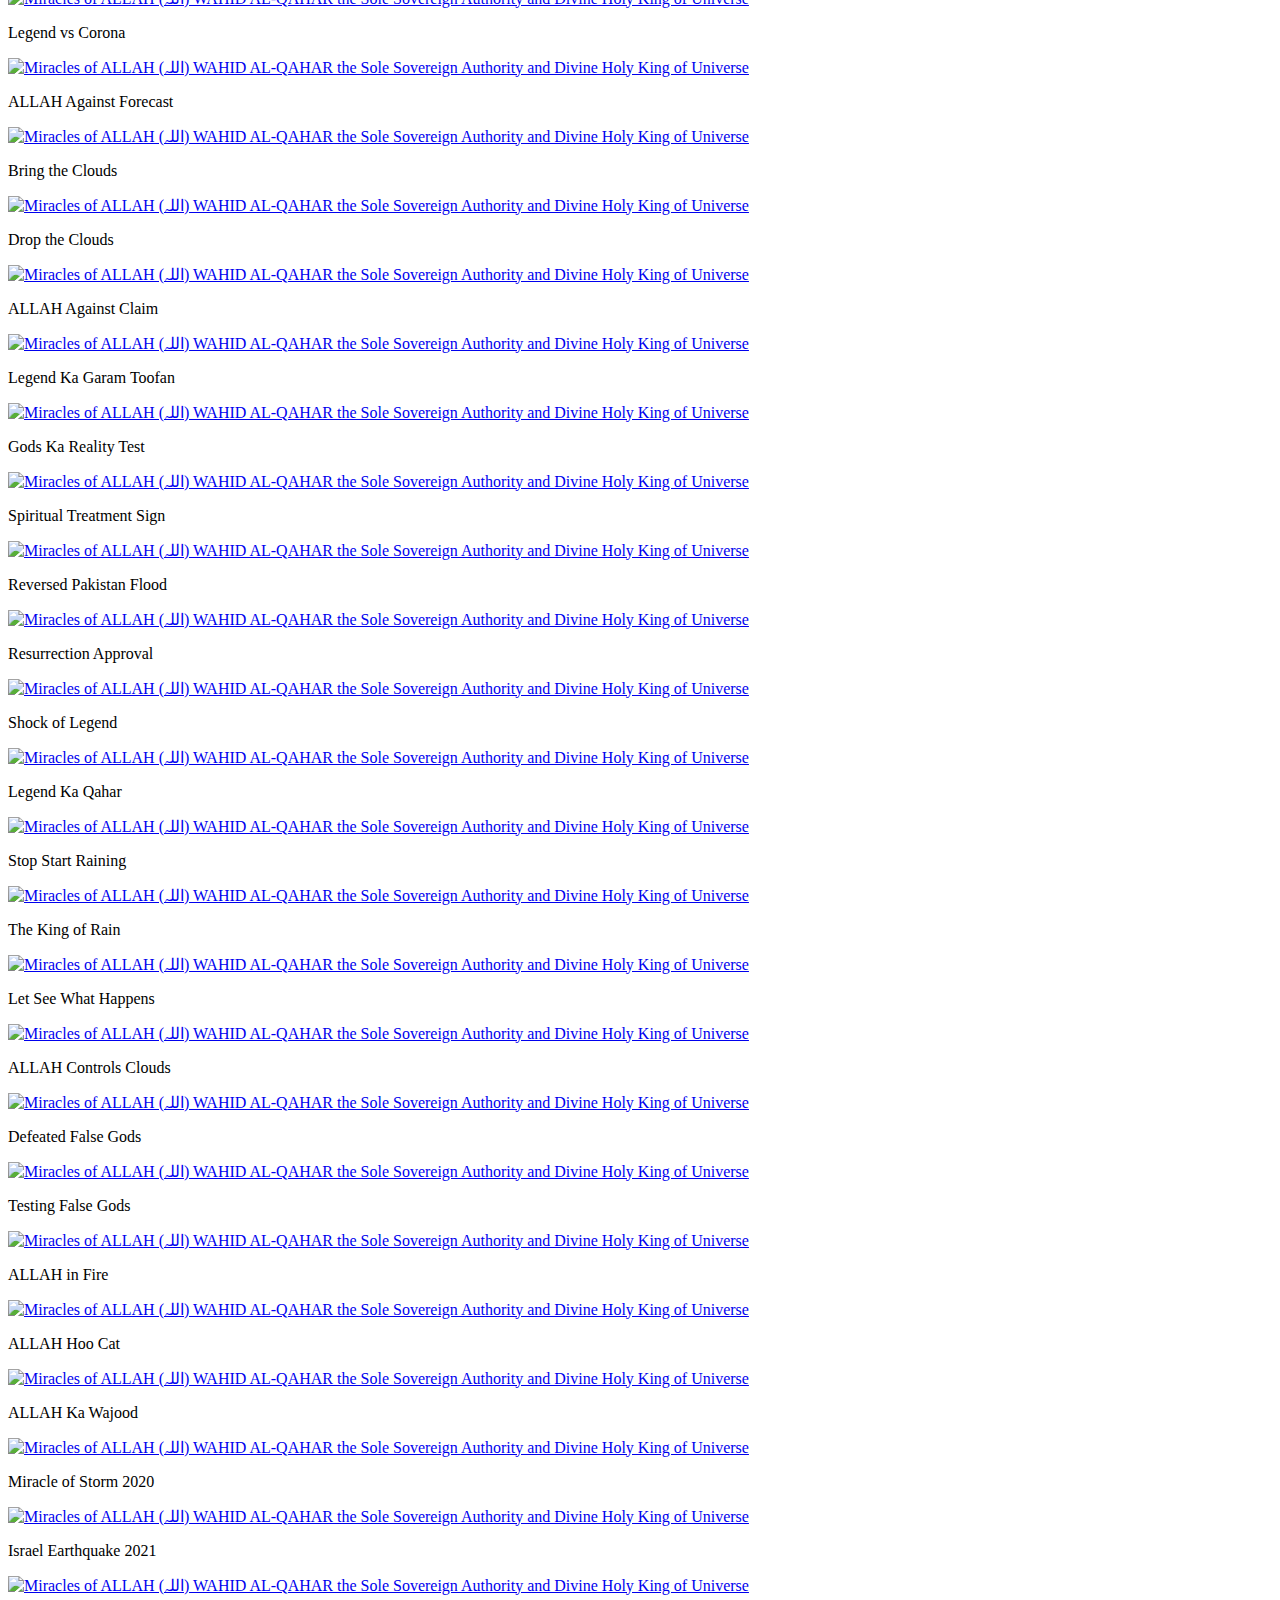
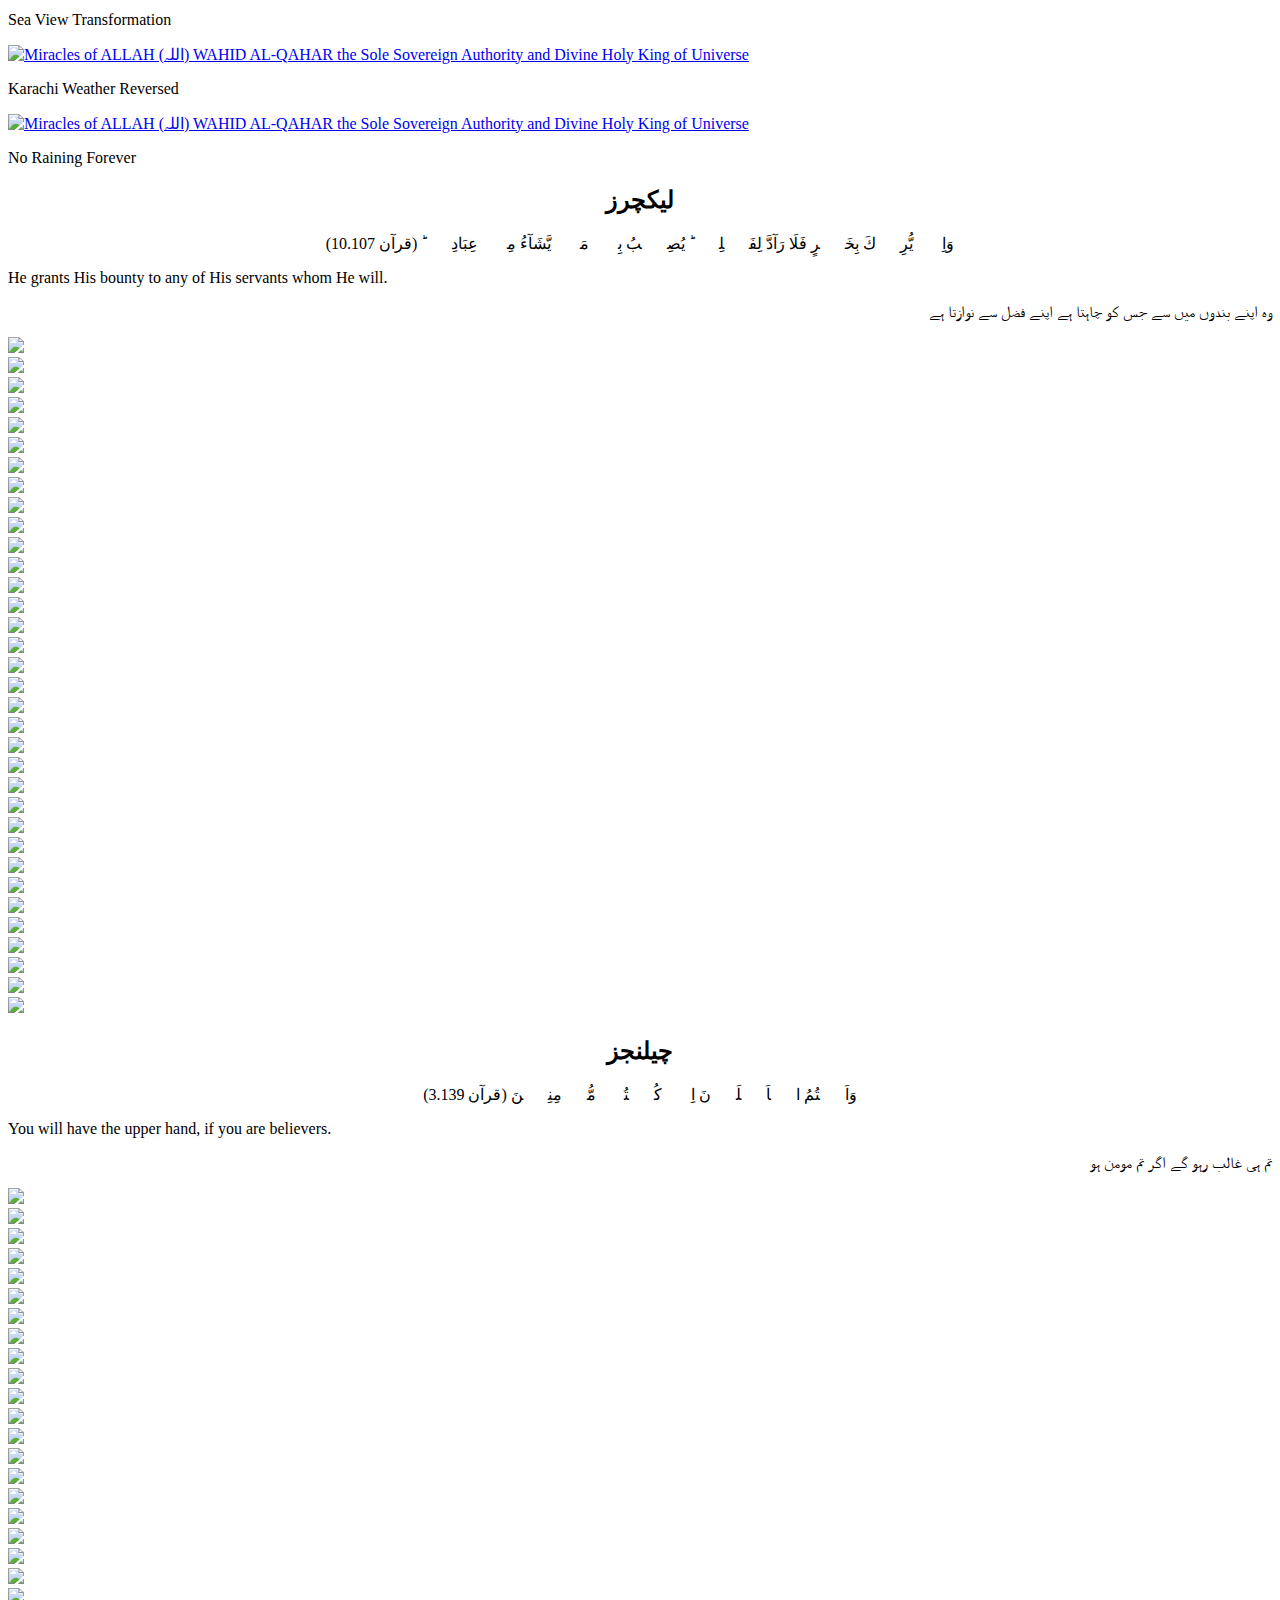
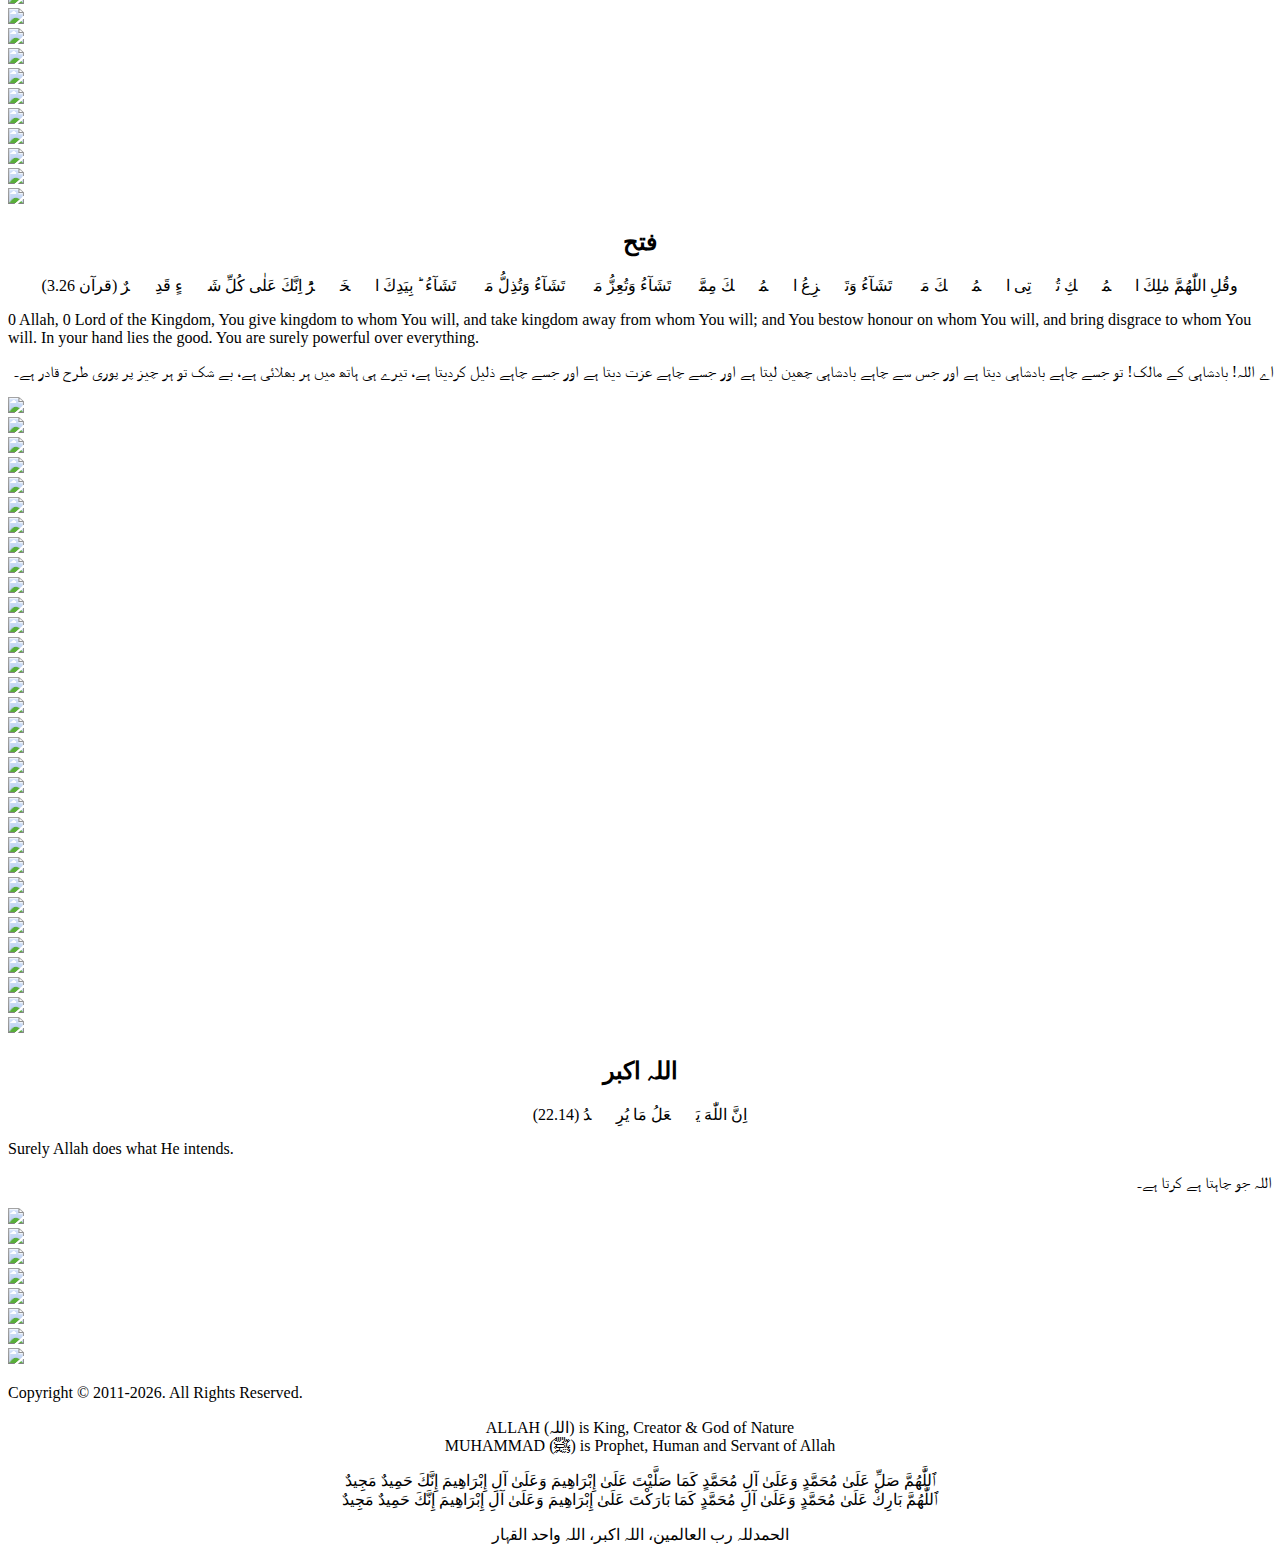
==== commit db8fb240: "Add files via upload" ====
--- a/index.htm
+++ b/index.htm
@@ -7,14 +7,35 @@
     <meta name="viewport" content="width=device-width, initial-scale=1">
     <link href="https://cdn.jsdelivr.net/npm/bootstrap@5.3.2/dist/css/bootstrap.min.css" rel="stylesheet" integrity="sha384-T3c6CoIi6uLrA9TneNEoa7RxnatzjcDSCmG1MXxSR1GAsXEV/Dwwykc2MPK8M2HN" crossorigin="anonymous">
     <link href="style.css" rel="stylesheet" integrity="sha384-T3c6CoIi6uLrA9TneNEoa7RxnatzjcDSCmG1MXxSR1GAsXEV/Dwwykc2MPK8M2HN" crossorigin="anonymous">
+	
+<style>
+    .profile-img {
+        max-width: 500px;
+        display: block;
+        margin: 0 auto;
+        border-radius: 3%;
+    }
+</style>	
+	
   </head>
   <body>
-	<p class="mt-3" align="center"><img src="images/legend-muhammad-zeeshan-arshad.jpg" alt="Legend Muhammad Zeeshan Arshad (لیجنڈ محمد ذیشان ارشد)" class="rounded-circle"></p>
+  
+<div class="container mt-5">
+
+	<h2 align="center" class="text-danger">Legend of Allahﷻ Muhammadﷺ</h2>
+	<p align="center" class="text-success"><strong>Is not Allah Sufficient for His Servant? (Quran 39:36)</strong></p>
+	
+    <!-- Profile Image -->
+    <div class="text-center">
+        <img src="images/zeeshan-the-legend.jpg" alt="Profile Image" class="profile-img">
+    </div>
+
+
     <h1 align="center" class="mt-2 urdu-content">ذیشان ارشد</h1>
 	<p align="center" class="urdu-content">آندھی طوفان زلزلوں کے لشکروں کے ساتھ<br>
 	اکیسویں صدی میں اللہ رب ذوالجلال کے حکم سے</p>
 	  
-	<nav class="navbar navbar-expand-lg navbar-light bg-white">
+	<nav class="navbar navbar-expand-lg bg-body-tertiary">
 	  <div class="container">
 		<!-- Remove the logo -->
 		<button class="navbar-toggler" type="button" data-bs-toggle="collapse" data-bs-target="#navbarNav" aria-controls="navbarNav" aria-expanded="false" aria-label="Toggle navigation">
@@ -23,10 +44,7 @@
 		<div class="collapse navbar-collapse justify-content-center" id="navbarNav">
 		  <ul class="navbar-nav">
 			<li class="nav-item">
-			  <a class="nav-link" href="https://drzeeshanarshad.blogspot.com/p/blog-page_4.html">اللہ</a>
-			</li>
-			<li class="nav-item">
-			  <a class="nav-link" href="https://drzeeshanarshad.blogspot.com/p/blog-page_6.html">تعارف</a>
+			  <a class="nav-link" href="https://drzeeshanarshad.blogspot.com/p/blog-page_21.html">سوشل میڈیا</a>
 			</li>
 			<li class="nav-item">
 			  <a class="nav-link" href="https://drzeeshanarshad.blogspot.com/p/blog-page_32.html">الہامی نشانیاں</a>
@@ -35,20 +53,30 @@
 			  <a class="nav-link" href="https://drzeeshanarshad.blogspot.com/p/blog-page_30.html">آفیشل اعلانات</a>
 			</li>
 			<li class="nav-item">
-			  <a class="nav-link" href="https://drzeeshanarshad.blogspot.com/p/blog-page_21.html">سوشل میڈیا</a>
+			  <a class="nav-link" href="https://drzeeshanarshad.blogspot.com/p/blog-page_4.html">اللہ</a>
 			</li>
+			<li class="nav-item">
+			  <a class="nav-link" href="https://drzeeshanarshad.blogspot.com/p/blog-page_6.html">تعارف</a>
+			</li>
+			
 		  </ul>
 		</div>
 	  </div>
 	</nav>
+ 
+ </div>
   
-<div class="container">	  
-	  
-	<section class="py-5">
-		<div class="container">
-		  <h2 align="center" class="display-4"><strong>لیجنڈری گیمنگ</strong></h2>
-		</div>
-	</section>
+<div class="container mt-5">	  
+
+	<h2 align="center" class="display-4"><strong>لیجنڈری گیمنگ</strong></h2>
+	
+	
+	
+	
+	
+	
+	
+
 	<p align="center">سَنُرِيۡهِمۡ اٰيٰتِنَا فِى الۡاٰفَاقِ وَفِىۡۤ اَنۡفُسِهِمۡ حَتّٰى يَتَبَيَّنَ لَهُمۡ اَنَّهُ الۡحَـقُّ​ (قرآن 41.53)​‏</p>
 	<div class="row">
 		<div class="col-md-6">We shall show them Our signs in the universe and within themselves, until it becomes clear to them that this is the Truth.</div>
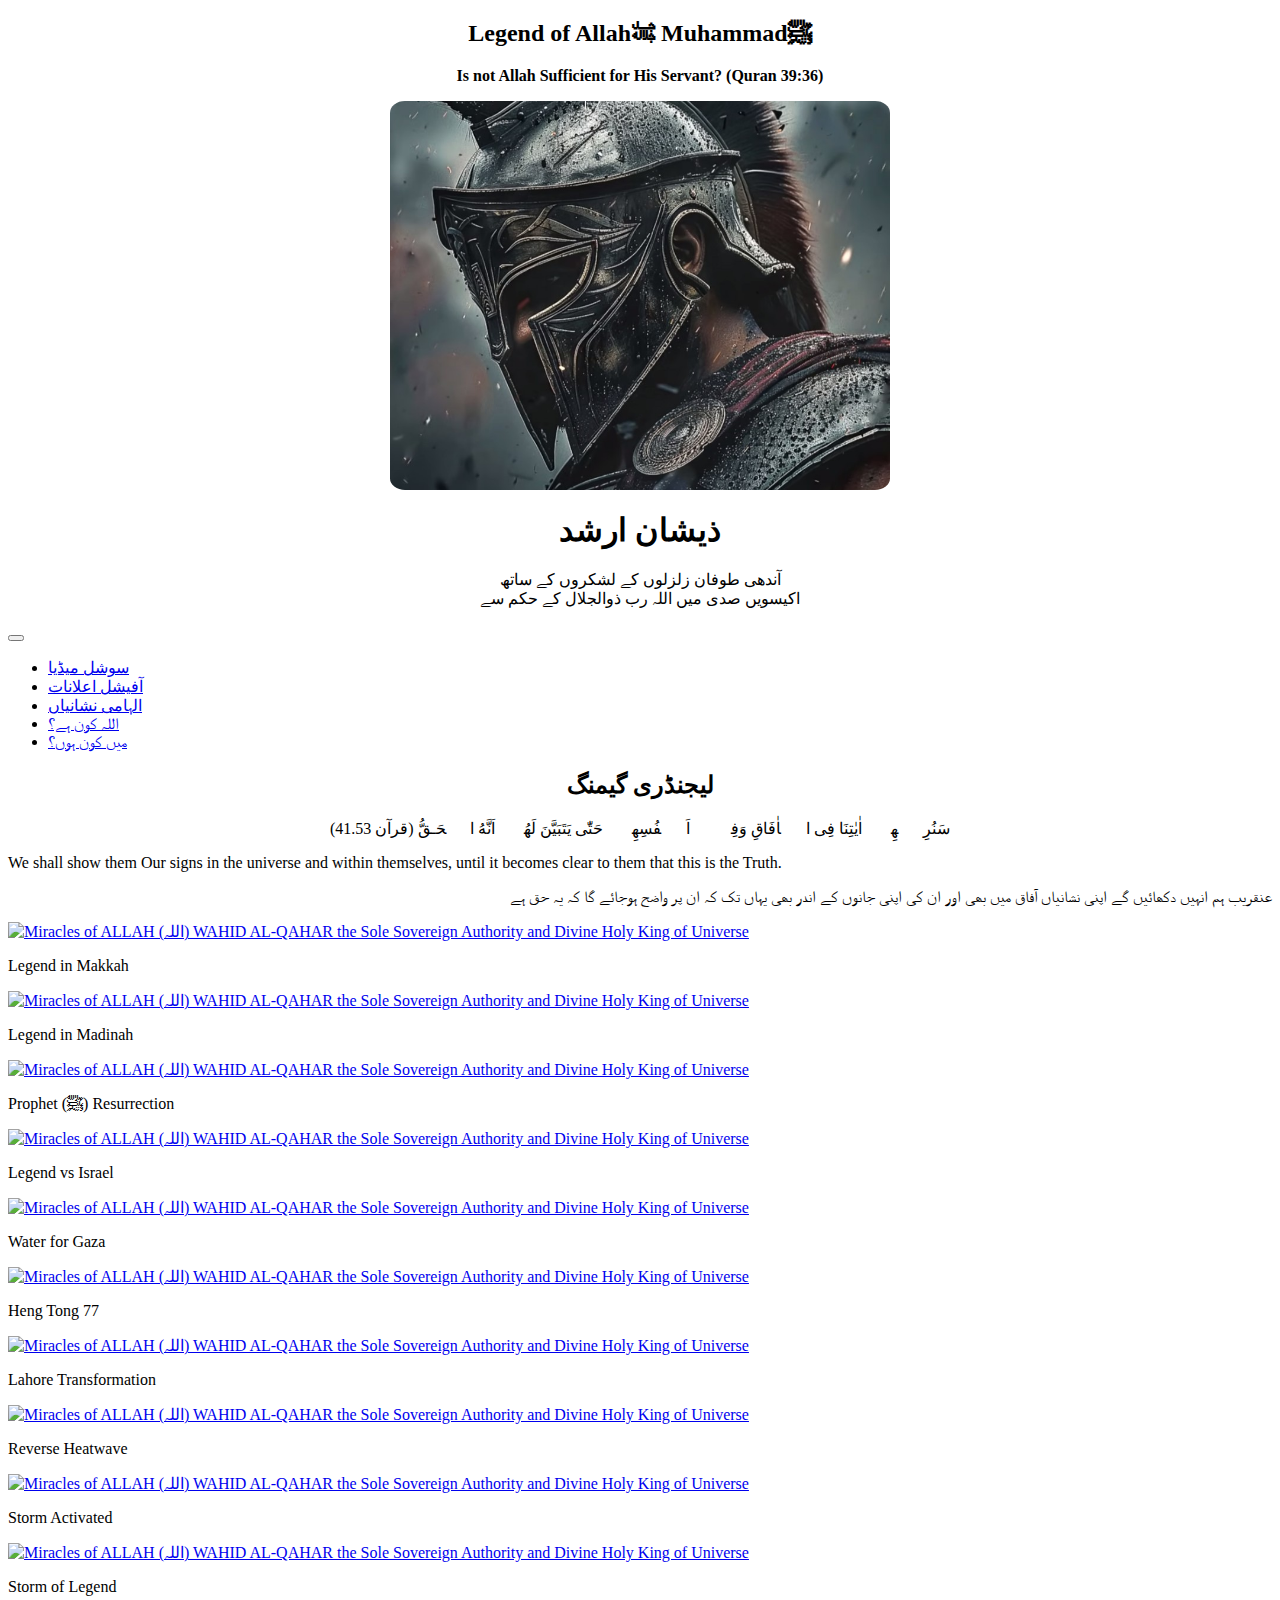
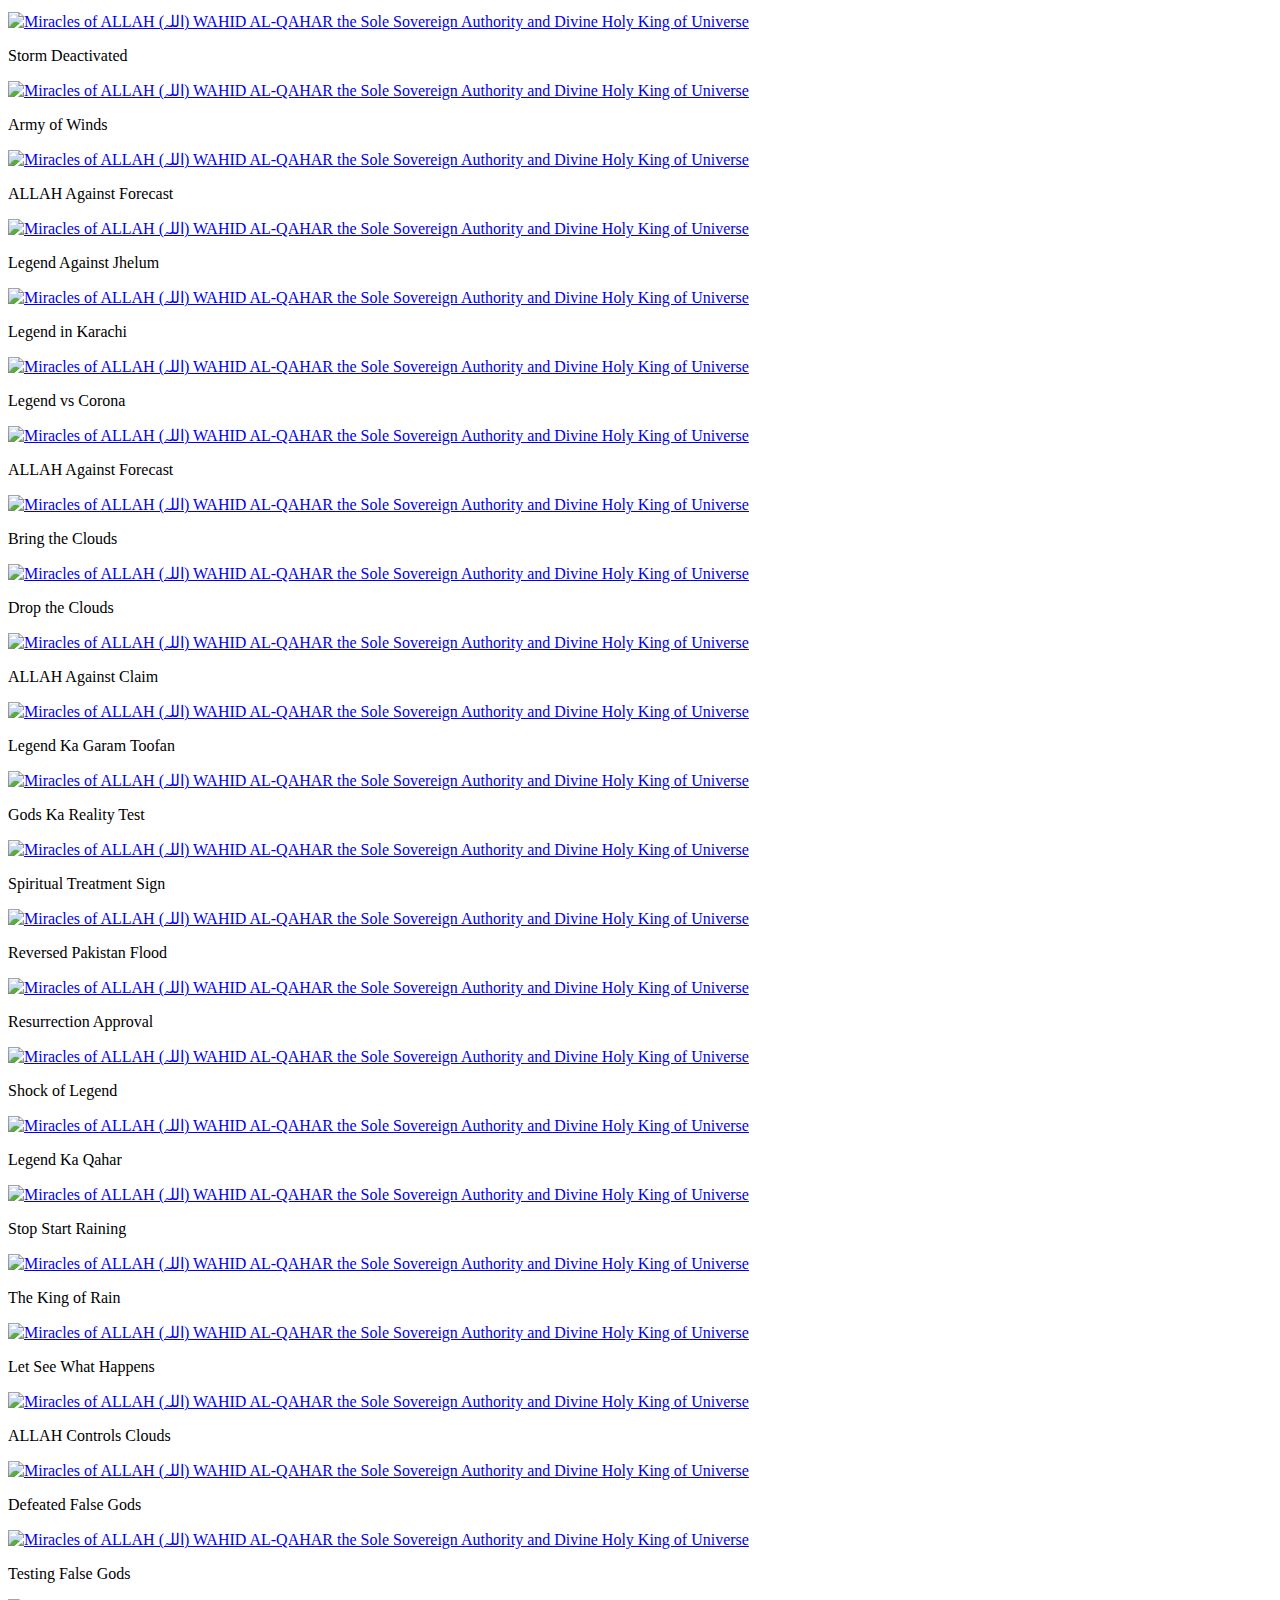
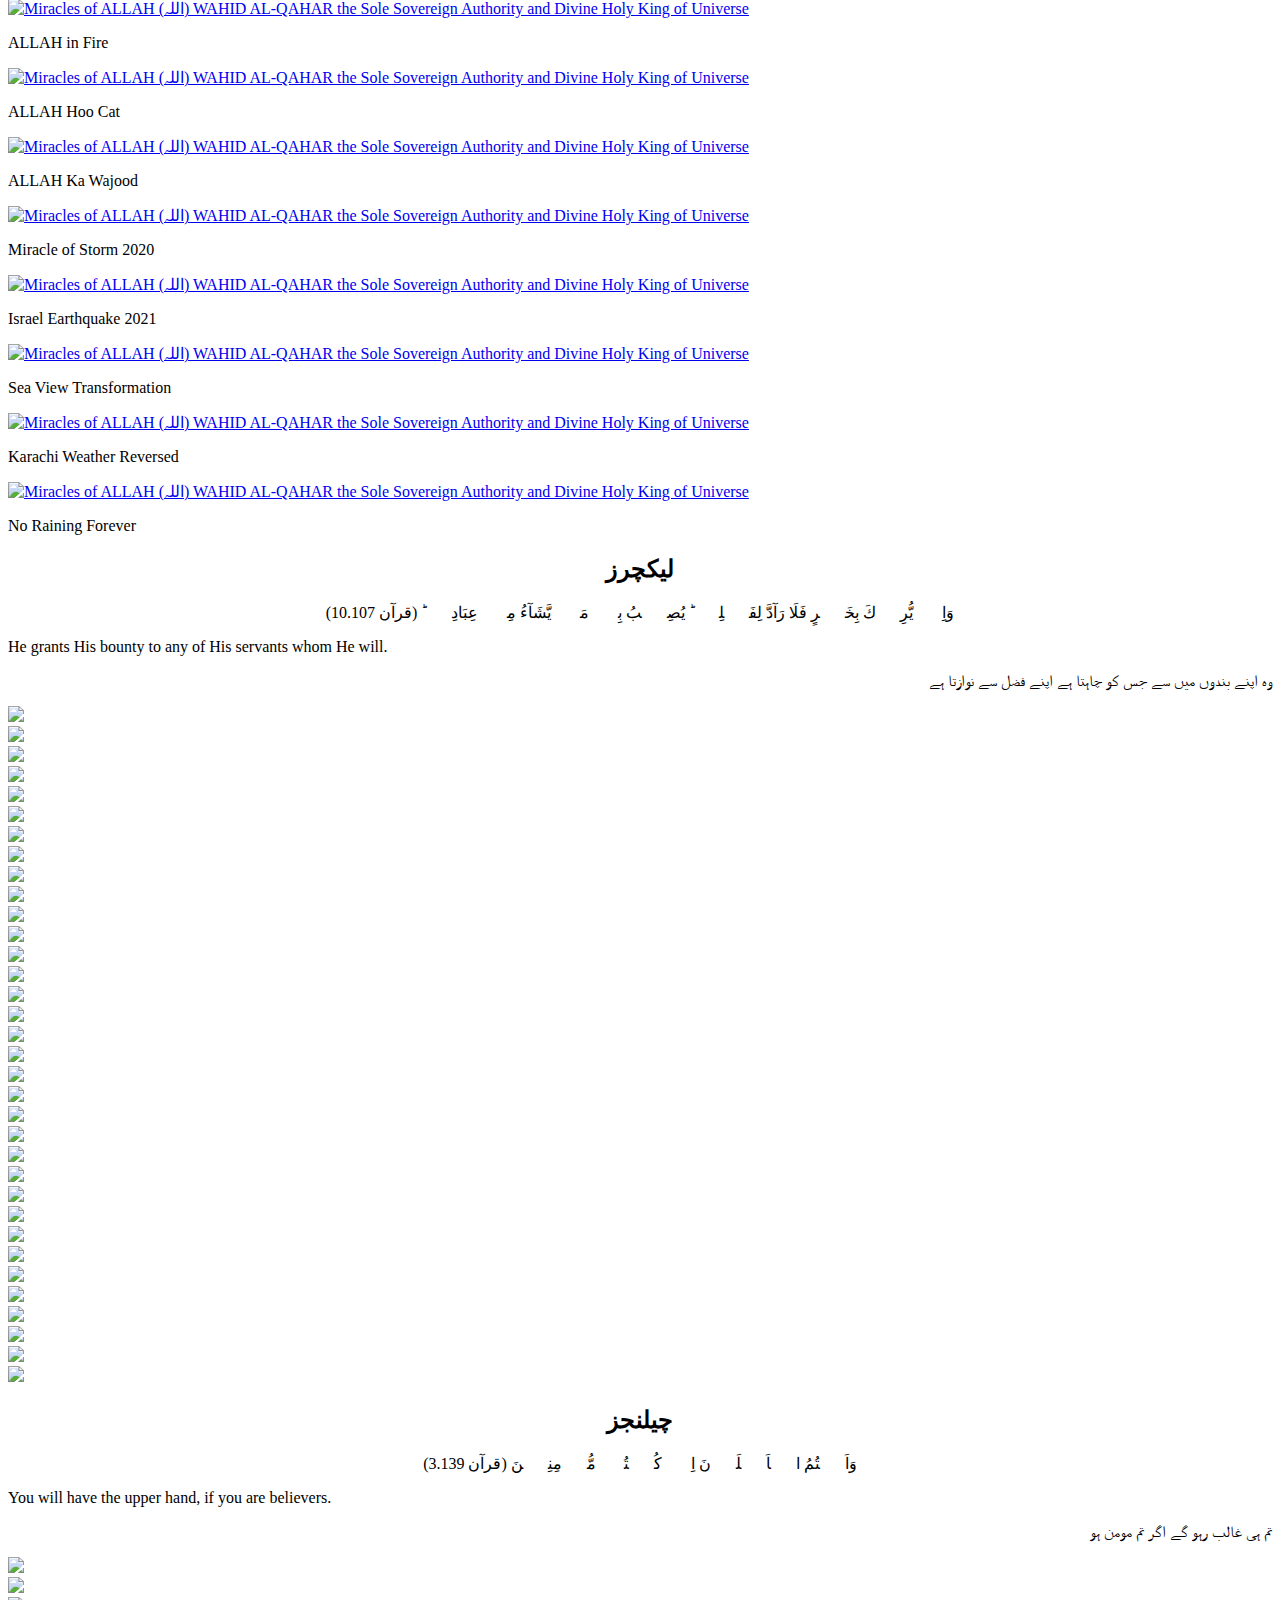
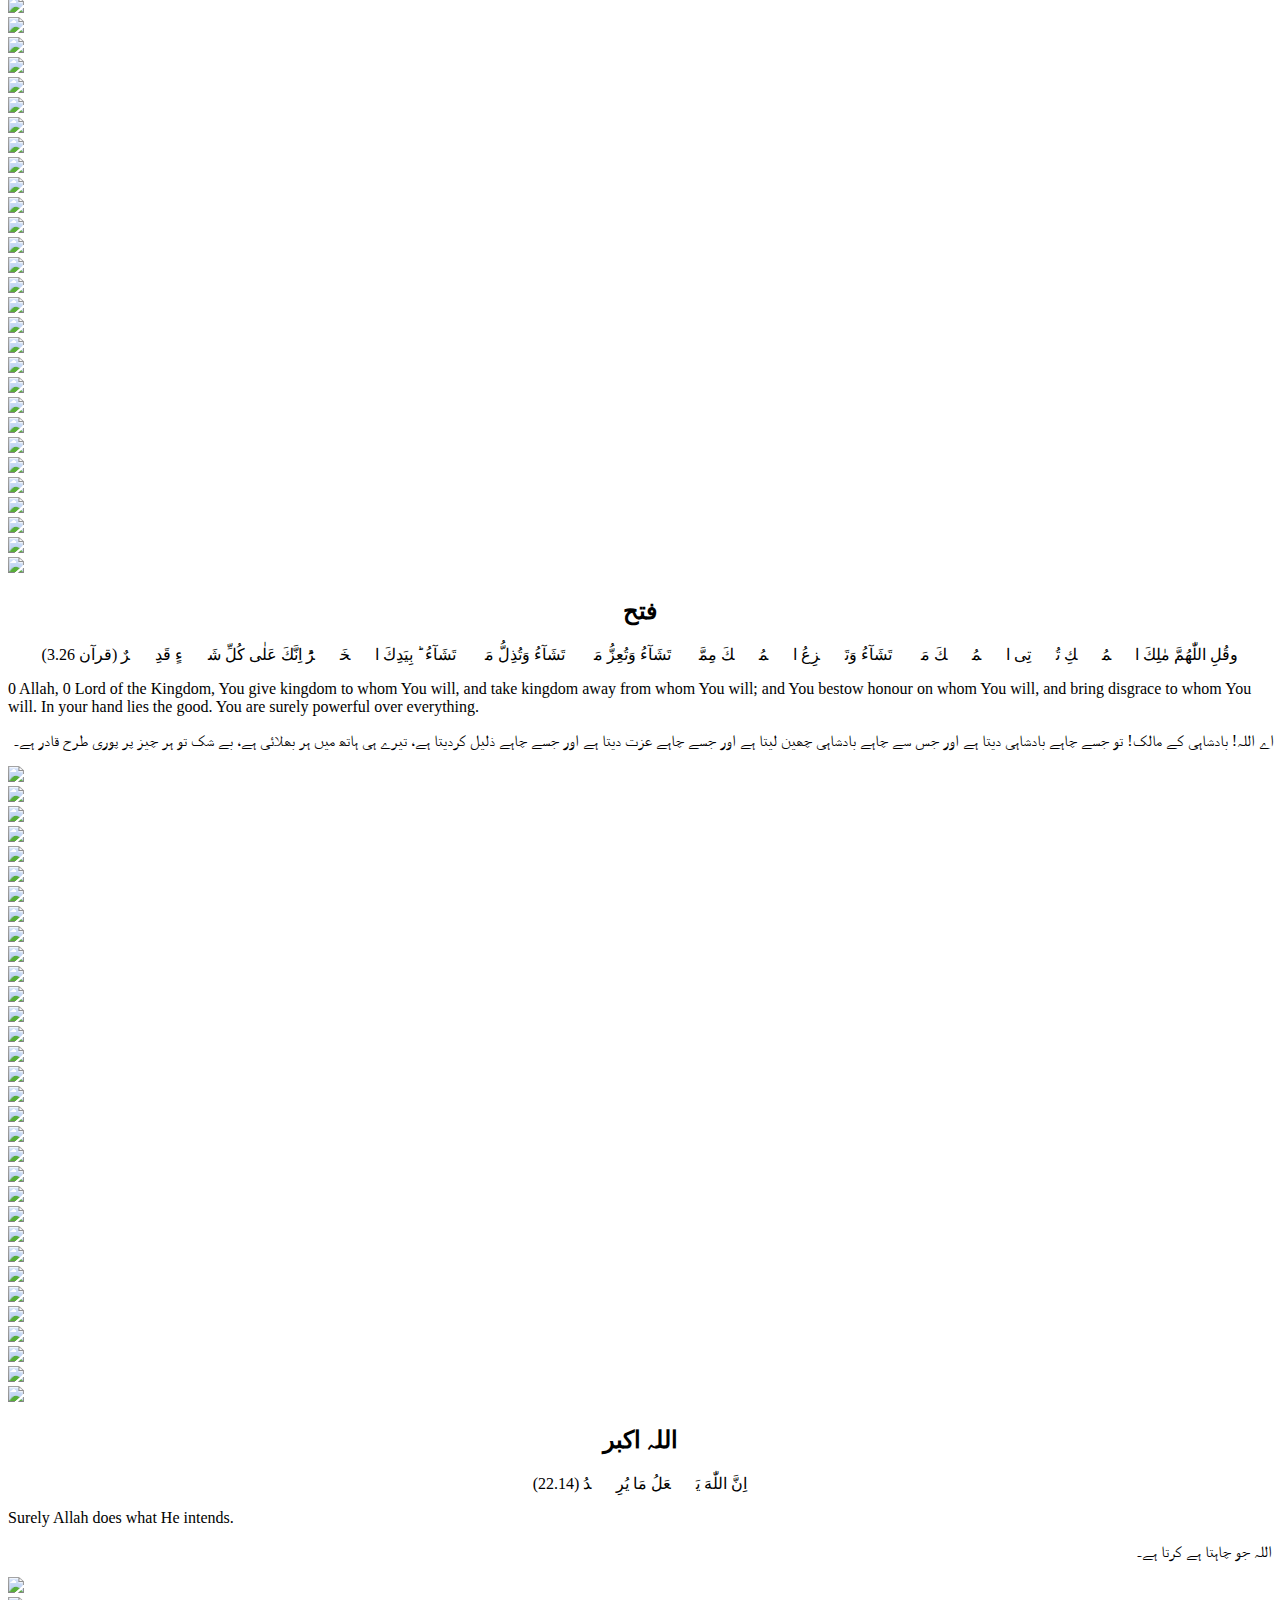
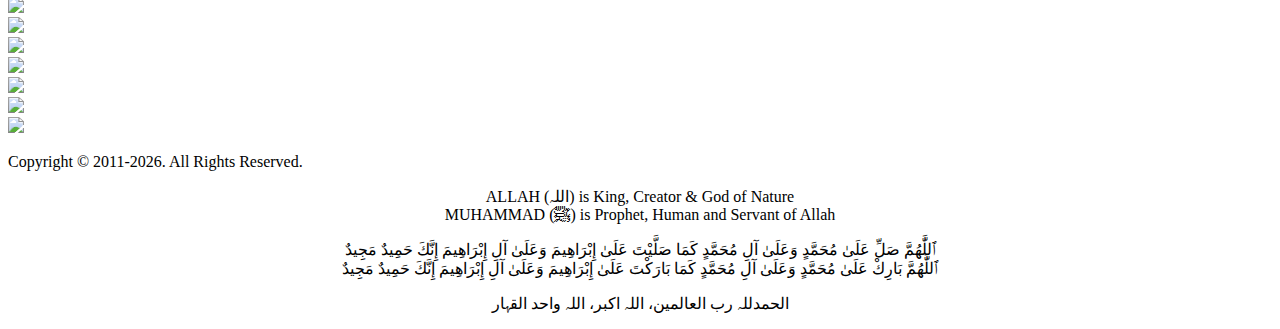
==== commit a2ab3d2f: "Add files via upload" ====
--- a/index.htm
+++ b/index.htm
@@ -47,16 +47,16 @@
 			  <a class="nav-link" href="https://drzeeshanarshad.blogspot.com/p/blog-page_21.html">سوشل میڈیا</a>
 			</li>
 			<li class="nav-item">
+			  <a class="nav-link" href="https://drzeeshanarshad.blogspot.com/p/blog-page_30.html">آفیشل اعلانات</a>
+			</li>
+			<li class="nav-item">
 			  <a class="nav-link" href="https://drzeeshanarshad.blogspot.com/p/blog-page_32.html">الہامی نشانیاں</a>
 			</li>
 			<li class="nav-item">
-			  <a class="nav-link" href="https://drzeeshanarshad.blogspot.com/p/blog-page_30.html">آفیشل اعلانات</a>
+			  <a class="nav-link" href="https://drzeeshanarshad.blogspot.com/p/blog-page_4.html">اللہ کون ہے؟</a>
 			</li>
 			<li class="nav-item">
-			  <a class="nav-link" href="https://drzeeshanarshad.blogspot.com/p/blog-page_4.html">اللہ</a>
-			</li>
-			<li class="nav-item">
-			  <a class="nav-link" href="https://drzeeshanarshad.blogspot.com/p/blog-page_6.html">تعارف</a>
+			  <a class="nav-link" href="https://drzeeshanarshad.blogspot.com/p/blog-page_6.html">میں کون ہوں؟</a>
 			</li>
 			
 		  </ul>
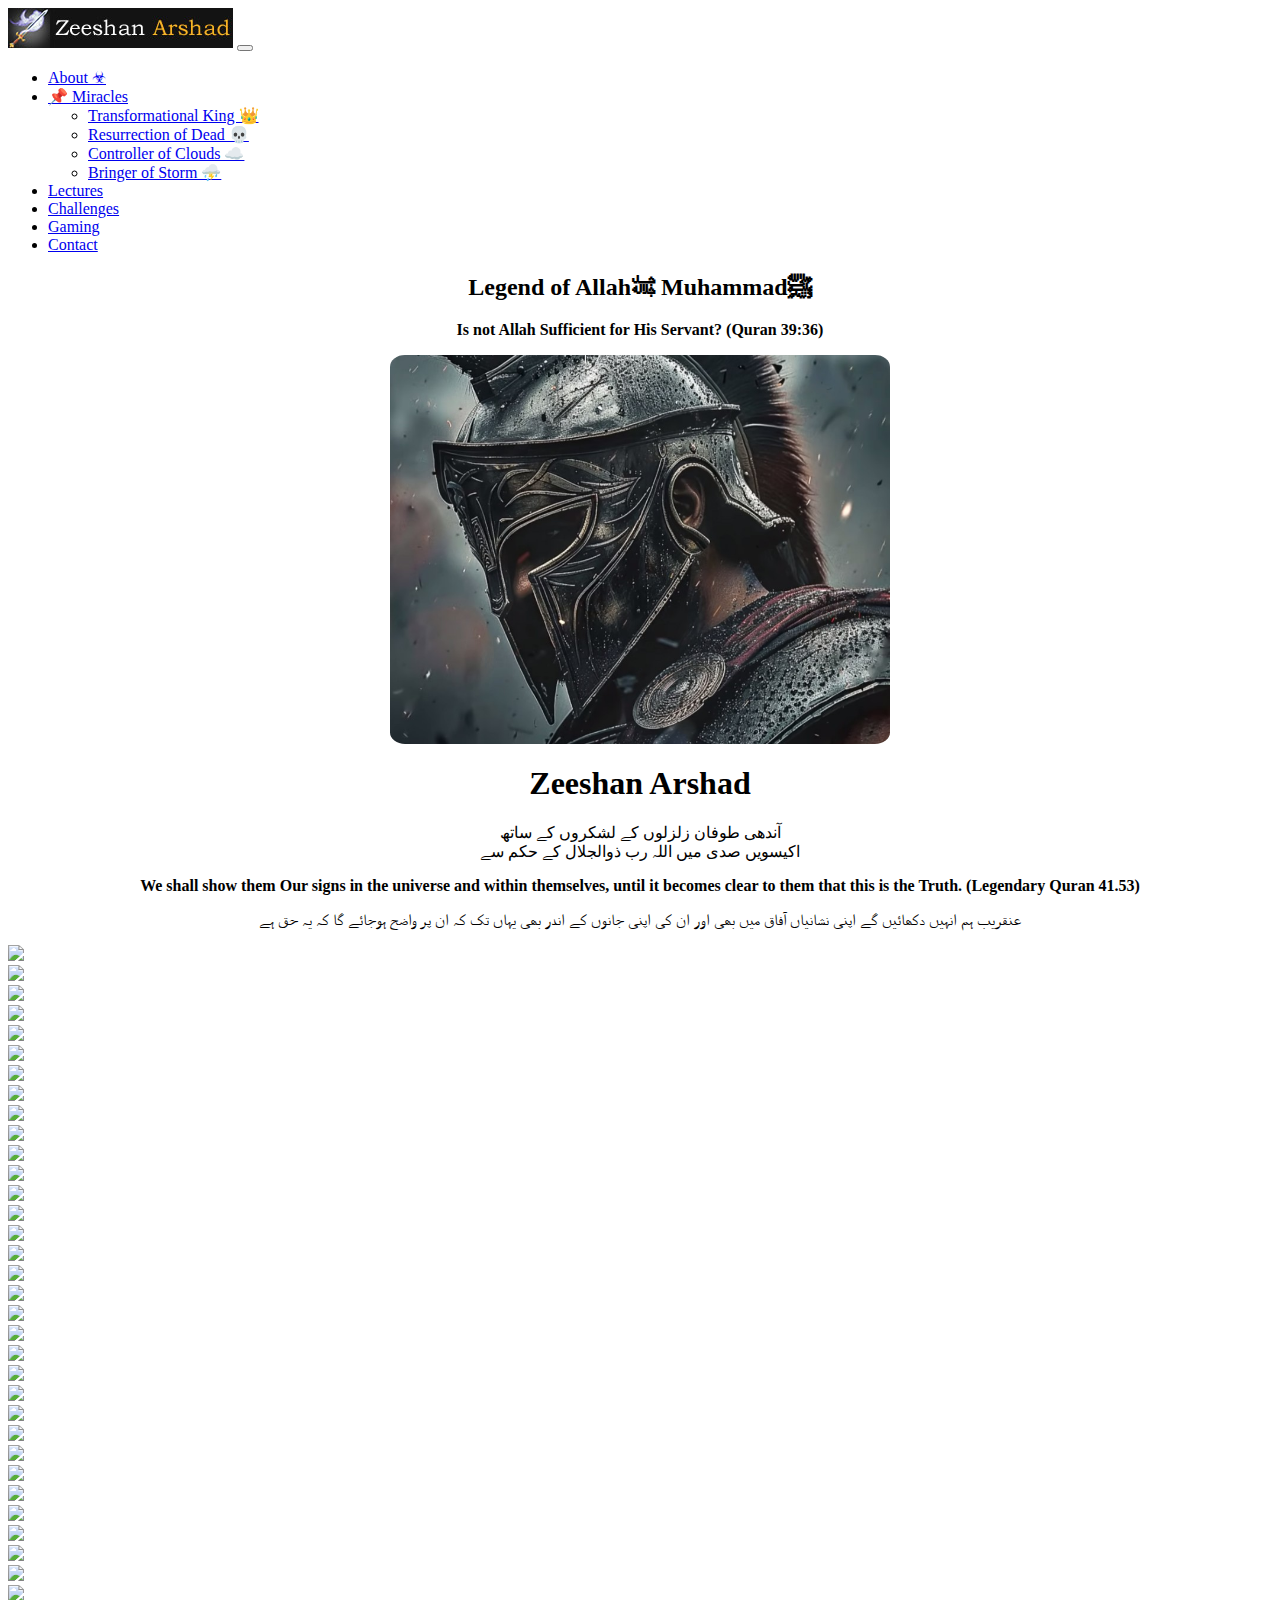
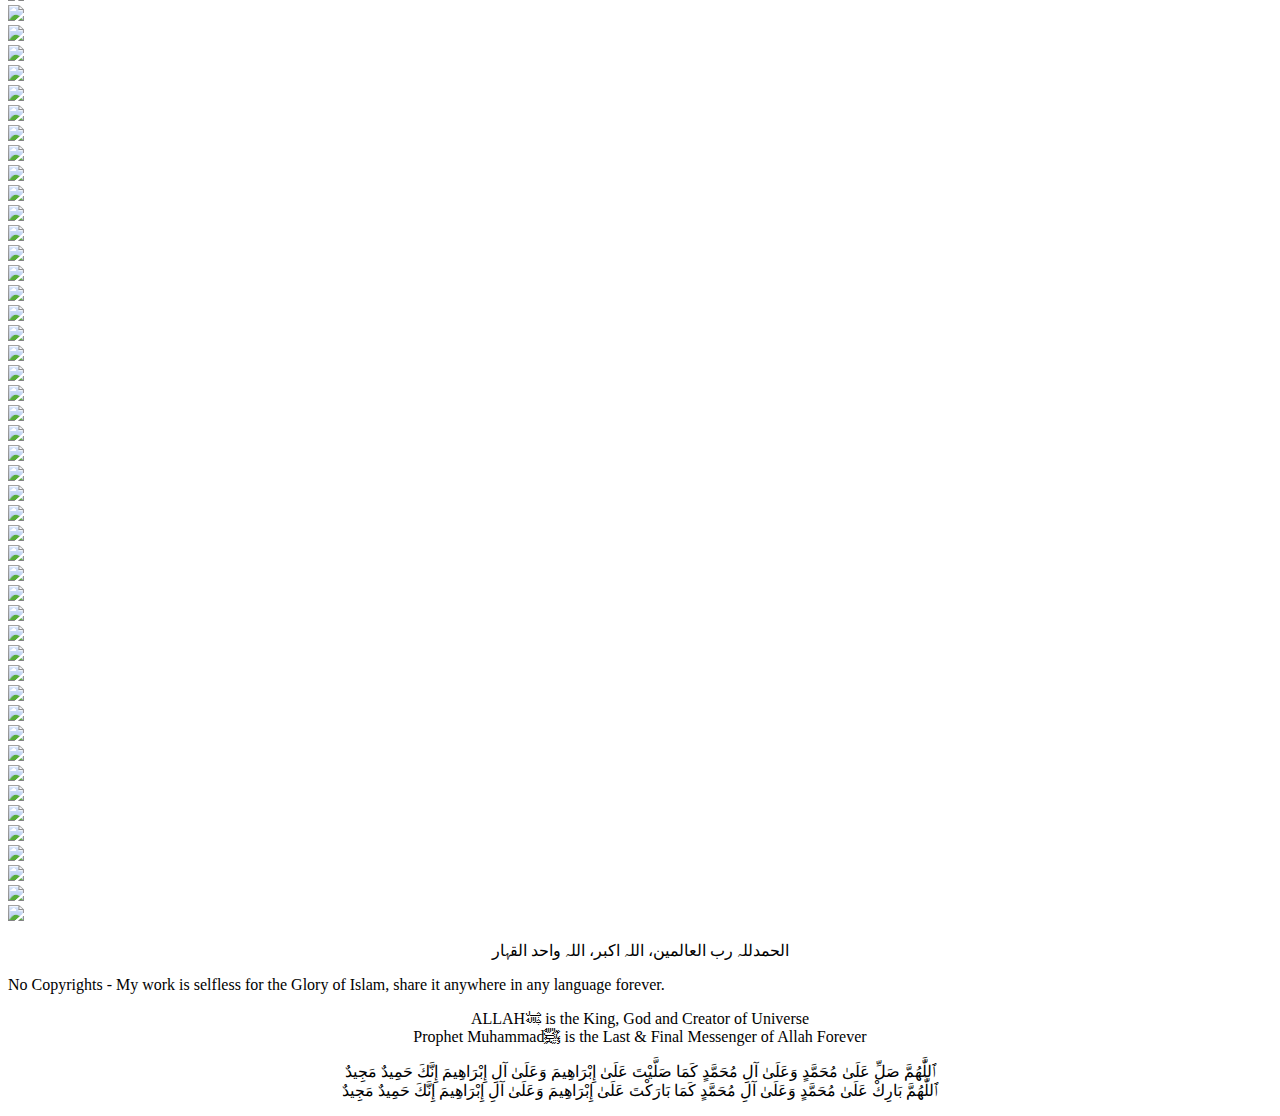
==== commit 53a7e10b: "Add files via upload" ====
--- a/index.htm
+++ b/index.htm
@@ -1,8 +1,7 @@
 <!doctype html>
 <html lang="en">
   <head>
-    <title>Zeeshan Arshad with ALLAH (اللہ) WAHID AL-QAHAR the Sole Sovereignty Authority of Universe</title>
-    <meta name="description" content="اللہ واحد القہار کے ساتھ ذیشان ارشد" />
+  <title>ZeeshanArshad.com - Watch miracles online in your browser</title>
     <meta charset="utf-8">
     <meta name="viewport" content="width=device-width, initial-scale=1">
     <link href="https://cdn.jsdelivr.net/npm/bootstrap@5.3.2/dist/css/bootstrap.min.css" rel="stylesheet" integrity="sha384-T3c6CoIi6uLrA9TneNEoa7RxnatzjcDSCmG1MXxSR1GAsXEV/Dwwykc2MPK8M2HN" crossorigin="anonymous">
@@ -19,9 +18,41 @@
 	
   </head>
   <body>
-  
+	  
+<nav class="navbar bg-black navbar-expand-lg navbar-dark border-bottom border-body" data-bs-theme="dark">
+  <div class="container-fluid">
+    <a class="navbar-brand" href="index.htm"><img src="images/logo.jpg"></a>
+    <button class="navbar-toggler" type="button" data-bs-toggle="collapse" data-bs-target="#navbarNavDropdown" aria-controls="navbarNavDropdown" aria-expanded="false" aria-label="Toggle navigation">
+      <span class="navbar-toggler-icon"></span>
+    </button>
+    <div class="collapse navbar-collapse" id="navbarNavDropdown">
+      <ul class="navbar-nav">
+        <li class="nav-item"><a class="nav-link" href="about.htm">About ☣</a></li>
+		
+		<li class="nav-item dropdown">
+			<a class="nav-link dropdown-toggle" href="#" id="navbarDropdown" role="button" data-bs-toggle="dropdown" aria-expanded="false">📌 Miracles</a>
+			<!-- Dropdown Menu -->
+			<ul class="dropdown-menu" aria-labelledby="navbarDropdown">
+				<li><a class="dropdown-item" href="transformations.htm">Transformational King 👑️</a></li>
+				<li><a class="dropdown-item" href="resurrection.htm">Resurrection of Dead 💀</a></li>
+				<li><a class="dropdown-item" href="clouds.htm">Controller of Clouds ☁️</a></li>
+				<li><a class="dropdown-item" href="storm.htm">Bringer of Storm ⛈️</a></li>
+			</ul>
+		</li>		
+
+        <li class="nav-item"><a class="nav-link" href="lectures.htm">Lectures</a></li>
+        <li class="nav-item"><a class="nav-link" href="challenges.htm">Challenges</a></li>
+        <li class="nav-item"><a class="nav-link" href="gaming.htm">Gaming</a></li>
+        <li class="nav-item"><a class="nav-link" href="contact.htm">Contact</a></li>
+      </ul>
+    </div>
+  </div>
+</nav>	  
+
+
+
+<!-- Introduction Within 5 Seconds -->	  
 <div class="container mt-5">
-
 	<h2 align="center" class="text-danger">Legend of Allahﷻ Muhammadﷺ</h2>
 	<p align="center" class="text-success"><strong>Is not Allah Sufficient for His Servant? (Quran 39:36)</strong></p>
 	
@@ -29,787 +60,278 @@
     <div class="text-center">
         <img src="images/zeeshan-the-legend.jpg" alt="Profile Image" class="profile-img">
     </div>
-
-
-    <h1 align="center" class="mt-2 urdu-content">ذیشان ارشد</h1>
+    <h1 align="center" class="mt-2 urdu-content">Zeeshan Arshad</h1>
 	<p align="center" class="urdu-content">آندھی طوفان زلزلوں کے لشکروں کے ساتھ<br>
 	اکیسویں صدی میں اللہ رب ذوالجلال کے حکم سے</p>
-	  
-	<nav class="navbar navbar-expand-lg bg-body-tertiary">
-	  <div class="container">
-		<!-- Remove the logo -->
-		<button class="navbar-toggler" type="button" data-bs-toggle="collapse" data-bs-target="#navbarNav" aria-controls="navbarNav" aria-expanded="false" aria-label="Toggle navigation">
-		  <span class="navbar-toggler-icon"></span>
-		</button>
-		<div class="collapse navbar-collapse justify-content-center" id="navbarNav">
-		  <ul class="navbar-nav">
-			<li class="nav-item">
-			  <a class="nav-link" href="https://drzeeshanarshad.blogspot.com/p/blog-page_21.html">سوشل میڈیا</a>
-			</li>
-			<li class="nav-item">
-			  <a class="nav-link" href="https://drzeeshanarshad.blogspot.com/p/blog-page_30.html">آفیشل اعلانات</a>
-			</li>
-			<li class="nav-item">
-			  <a class="nav-link" href="https://drzeeshanarshad.blogspot.com/p/blog-page_32.html">الہامی نشانیاں</a>
-			</li>
-			<li class="nav-item">
-			  <a class="nav-link" href="https://drzeeshanarshad.blogspot.com/p/blog-page_4.html">اللہ کون ہے؟</a>
-			</li>
-			<li class="nav-item">
-			  <a class="nav-link" href="https://drzeeshanarshad.blogspot.com/p/blog-page_6.html">میں کون ہوں؟</a>
-			</li>
-			
-		  </ul>
-		</div>
-	  </div>
-	</nav>
+ </div>
  
- </div>
+<div class="container mt-5">	  
+
+	<p align="center" class="lead"><strong>We shall show them Our signs in the universe and within themselves, until it becomes clear to them that this is the Truth. (Legendary Quran 41.53)</strong></p>
+	<p align="center" class="text-success">عنقریب ہم انہیں دکھائیں گے اپنی نشانیاں آفاق میں بھی اور ان کی اپنی جانوں کے اندر بھی یہاں تک کہ ان پر واضح ہوجائے گا کہ یہ حق ہے</p>			
+
+
+	<div class="row">
+		<div class="col-md-4 mb-3">
+				<a href="https://www.youtube.com/watch?v=l7k04Z8Jm7w"><img src="https://img.youtube.com/vi/l7k04Z8Jm7w/0.jpg" class="img-fluid"></a>
+		</div>
+		<div class="col-md-4 mb-3">
+				<a href="https://www.youtube.com/watch?v=QKH4tfzzD8g"><img src="https://img.youtube.com/vi/QKH4tfzzD8g/0.jpg" class="img-fluid"></a>
+		</div>
+		<div class="col-md-4 mb-3">
+				<a href="https://www.youtube.com/watch?v=xwa5Nhmcqp4"><img src="https://img.youtube.com/vi/xwa5Nhmcqp4/0.jpg" class="img-fluid"></a>
+		</div>
+		<div class="col-md-4 mb-3">
+				<a href="https://www.youtube.com/watch?v=7aRZ8Fp3ASY"><img src="https://img.youtube.com/vi/7aRZ8Fp3ASY/0.jpg" class="img-fluid"></a>
+		</div>
+		<div class="col-md-4 mb-3">
+				<a href="https://www.youtube.com/watch?v=XgwJyIKBNt4"><img src="https://img.youtube.com/vi/XgwJyIKBNt4/0.jpg" class="img-fluid"></a>
+		</div>
+		<div class="col-md-4 mb-3">
+				<a href="https://www.youtube.com/watch?v=7y_imB4foLs"><img src="https://img.youtube.com/vi/7y_imB4foLs/0.jpg" class="img-fluid"></a>
+		</div>
+		<div class="col-md-4 mb-3">
+				<a href="https://www.youtube.com/watch?v=linA0RVgA3Q"><img src="https://img.youtube.com/vi/linA0RVgA3Q/0.jpg" class="img-fluid"></a>
+		</div>
+		<div class="col-md-4 mb-3">
+				<a href="https://www.youtube.com/watch?v=CdbkimTBSSY"><img src="https://img.youtube.com/vi/CdbkimTBSSY/0.jpg" class="img-fluid"></a>
+		</div>
+		<div class="col-md-4 mb-3">
+				<a href="https://www.youtube.com/watch?v=zRNPaQpfads"><img src="https://img.youtube.com/vi/zRNPaQpfads/0.jpg" class="img-fluid"></a>
+		</div>
+		<div class="col-md-4 mb-3">
+				<a href="https://www.youtube.com/watch?v=S_GzFgcp4UA"><img src="https://img.youtube.com/vi/S_GzFgcp4UA/0.jpg" class="img-fluid"></a>
+		</div>
+		<div class="col-md-4 mb-3">
+				<a href="https://www.youtube.com/watch?v=PqofaOHHlzQ"><img src="https://img.youtube.com/vi/PqofaOHHlzQ/0.jpg" class="img-fluid"></a>
+		</div>
+		<div class="col-md-4 mb-3">
+				<a href="https://www.youtube.com/watch?v=LK6rs2winz8"><img src="https://img.youtube.com/vi/LK6rs2winz8/0.jpg" class="img-fluid"></a>
+		</div>
+		<div class="col-md-4 mb-3">
+				<a href="https://www.youtube.com/watch?v=_SDbBaWXSTE"><img src="https://img.youtube.com/vi/_SDbBaWXSTE/0.jpg" class="img-fluid"></a>
+		</div>
+		<div class="col-md-4 mb-3">
+				<a href="https://www.youtube.com/watch?v=cojpPRHyu0w"><img src="https://img.youtube.com/vi/cojpPRHyu0w/0.jpg" class="img-fluid"></a>
+		</div>
+		<div class="col-md-4 mb-3">
+				<a href="https://www.youtube.com/watch?v=31eJjsLn9xA"><img src="https://img.youtube.com/vi/31eJjsLn9xA/0.jpg" class="img-fluid"></a>
+		</div>
+		<div class="col-md-4 mb-3">
+				<a href="https://www.youtube.com/watch?v=dNr0c4Cm51o"><img src="https://img.youtube.com/vi/dNr0c4Cm51o/0.jpg" class="img-fluid"></a>
+		</div>
+		<div class="col-md-4 mb-3">
+				<a href="https://www.youtube.com/watch?v=7wrxAbeoqp8"><img src="https://img.youtube.com/vi/7wrxAbeoqp8/0.jpg" class="img-fluid"></a>
+		</div>
+		<div class="col-md-4 mb-3">
+				<a href="https://www.youtube.com/watch?v=1jWbG3tvP_k"><img src="https://img.youtube.com/vi/1jWbG3tvP_k/0.jpg" class="img-fluid"></a>
+		</div>
+		<div class="col-md-4 mb-3">
+				<a href="https://www.youtube.com/watch?v=QPIWOHtgsJ8"><img src="https://img.youtube.com/vi/QPIWOHtgsJ8/0.jpg" class="img-fluid"></a>
+		</div>
+		<div class="col-md-4 mb-3">
+				<a href="https://www.youtube.com/watch?v=5eU7eec_3yM"><img src="https://img.youtube.com/vi/5eU7eec_3yM/0.jpg" class="img-fluid"></a>
+		</div>
+		<div class="col-md-4 mb-3">
+				<a href="https://www.youtube.com/watch?v=1hpAbMpYqCY"><img src="https://img.youtube.com/vi/1hpAbMpYqCY/0.jpg" class="img-fluid"></a>
+		</div>
+		<div class="col-md-4 mb-3">
+				<a href="https://www.youtube.com/watch?v=x2poBWUBdIk"><img src="https://img.youtube.com/vi/x2poBWUBdIk/0.jpg" class="img-fluid"></a>
+		</div>
+		<div class="col-md-4 mb-3">
+				<a href="https://www.youtube.com/watch?v=wyoaRsiMH6M"><img src="https://img.youtube.com/vi/wyoaRsiMH6M/0.jpg" class="img-fluid"></a>
+		</div>
+		<div class="col-md-4 mb-3">
+				<a href="https://www.youtube.com/watch?v=GBx3_cHrzPY"><img src="https://img.youtube.com/vi/GBx3_cHrzPY/0.jpg" class="img-fluid"></a>
+		</div>
+		<div class="col-md-4 mb-3">
+				<a href="https://www.youtube.com/watch?v=axgiDXnc90E"><img src="https://img.youtube.com/vi/axgiDXnc90E/0.jpg" class="img-fluid"></a>
+		</div>
+		<div class="col-md-4 mb-3">
+				<a href="https://www.youtube.com/watch?v=gR_nLfmP1HI"><img src="https://img.youtube.com/vi/gR_nLfmP1HI/0.jpg" class="img-fluid"></a>
+		</div>
+		<div class="col-md-4 mb-3">
+				<a href="https://www.youtube.com/watch?v=tXESJu_aArc"><img src="https://img.youtube.com/vi/tXESJu_aArc/0.jpg" class="img-fluid"></a>
+		</div>
+		<div class="col-md-4 mb-3">
+				<a href="https://www.youtube.com/watch?v=_X5GPt5g804"><img src="https://img.youtube.com/vi/_X5GPt5g804/0.jpg" class="img-fluid"></a>
+		</div>
+		<div class="col-md-4 mb-3">
+				<a href="https://www.youtube.com/watch?v=oshGpE7JCJk"><img src="https://img.youtube.com/vi/oshGpE7JCJk/0.jpg" class="img-fluid"></a>
+		</div>
+		<div class="col-md-4 mb-3">
+				<a href="https://www.youtube.com/watch?v=0Q3Vo_y6pbU"><img src="https://img.youtube.com/vi/0Q3Vo_y6pbU/0.jpg" class="img-fluid"></a>
+		</div>
+		<div class="col-md-4 mb-3">
+				<a href="https://www.youtube.com/watch?v=6sRYtdC4FUc"><img src="https://img.youtube.com/vi/6sRYtdC4FUc/0.jpg" class="img-fluid"></a>
+		</div>
+		<div class="col-md-4 mb-3">
+				<a href="https://www.youtube.com/watch?v=-LpwX8MNj_4"><img src="https://img.youtube.com/vi/-LpwX8MNj_4/0.jpg" class="img-fluid"></a>
+		</div>
+		<div class="col-md-4 mb-3">
+				<a href="https://www.youtube.com/watch?v=9NdO_NmfGoM"><img src="https://img.youtube.com/vi/9NdO_NmfGoM/0.jpg" class="img-fluid"></a>
+		</div>
+		<div class="col-md-4 mb-3">
+				<a href="https://www.youtube.com/watch?v=GfY9DmQS_No"><img src="https://img.youtube.com/vi/GfY9DmQS_No/0.jpg" class="img-fluid"></a>
+		</div>
+		<div class="col-md-4 mb-3">
+				<a href="https://www.youtube.com/watch?v=SWPCiuPaTik"><img src="https://img.youtube.com/vi/SWPCiuPaTik/0.jpg" class="img-fluid"></a>
+		</div>
+		<div class="col-md-4 mb-3">
+				<a href="https://www.youtube.com/watch?v=QBRAgXXDPHE"><img src="https://img.youtube.com/vi/QBRAgXXDPHE/0.jpg" class="img-fluid"></a>
+		</div>
+		<div class="col-md-4 mb-3">
+				<a href="https://www.youtube.com/watch?v=S_GzFgcp4UA"><img src="https://img.youtube.com/vi/S_GzFgcp4UA/0.jpg" class="img-fluid"></a>
+		</div>
+		<div class="col-md-4 mb-3">
+				<a href="https://www.youtube.com/watch?v=FpJq11sIhNM"><img src="https://img.youtube.com/vi/FpJq11sIhNM/0.jpg" class="img-fluid"></a>
+		</div>
+		<div class="col-md-4 mb-3">
+				<a href="https://www.youtube.com/watch?v=Dfcbr3KNKLk"><img src="https://img.youtube.com/vi/Dfcbr3KNKLk/0.jpg" class="img-fluid"></a>
+		</div>
+		<div class="col-md-4 mb-3">
+				<a href="https://www.youtube.com/watch?v=hnmRbr216Z8"><img src="https://img.youtube.com/vi/hnmRbr216Z8/0.jpg" class="img-fluid"></a>
+		</div>
+		<div class="col-md-4 mb-3">
+				<a href="https://www.youtube.com/watch?v=3Qz51SPICaY"><img src="https://img.youtube.com/vi/3Qz51SPICaY/0.jpg" class="img-fluid"></a>
+		</div>
+		<div class="col-md-4 mb-3">
+				<a href="https://www.youtube.com/watch?v=aDNIJcK9yhc"><img src="https://img.youtube.com/vi/aDNIJcK9yhc/0.jpg" class="img-fluid"></a>
+		</div>
+		<div class="col-md-4 mb-3">
+				<a href="https://www.youtube.com/watch?v=NQI-UIsV5gs"><img src="https://img.youtube.com/vi/NQI-UIsV5gs/0.jpg" class="img-fluid"></a>
+		</div>
+		<div class="col-md-4 mb-3">
+				<a href="https://www.youtube.com/watch?v=hO8b2PseiZg"><img src="https://img.youtube.com/vi/hO8b2PseiZg/0.jpg" class="img-fluid"></a>
+		</div>
+		<div class="col-md-4 mb-3">
+				<a href="https://www.youtube.com/watch?v=aCUuG0g92hE"><img src="https://img.youtube.com/vi/aCUuG0g92hE/0.jpg" class="img-fluid"></a>
+		</div>
+		<div class="col-md-4 mb-3">
+				<a href="https://www.youtube.com/watch?v=CJjiPSZGgwg"><img src="https://img.youtube.com/vi/CJjiPSZGgwg/0.jpg" class="img-fluid"></a>
+		</div>
+		<div class="col-md-4 mb-3">
+				<a href="https://www.youtube.com/watch?v=w0kkaSfUuxQ"><img src="https://img.youtube.com/vi/w0kkaSfUuxQ/0.jpg" class="img-fluid"></a>
+		</div>
+		<div class="col-md-4 mb-3">
+				<a href="https://www.youtube.com/watch?v=tCesSDd_L1M"><img src="https://img.youtube.com/vi/tCesSDd_L1M/0.jpg" class="img-fluid"></a>
+		</div>
+		<div class="col-md-4 mb-3">
+				<a href="https://www.youtube.com/watch?v=jDyCqS57C7Y"><img src="https://img.youtube.com/vi/jDyCqS57C7Y/0.jpg" class="img-fluid"></a>
+		</div>
+		<div class="col-md-4 mb-3">
+				<a href="https://www.youtube.com/watch?v=xpKKuy8opMs"><img src="https://img.youtube.com/vi/xpKKuy8opMs/0.jpg" class="img-fluid"></a>
+		</div>
+		<div class="col-md-4 mb-3">
+				<a href="https://www.youtube.com/watch?v=cQdwqoxfaiM"><img src="https://img.youtube.com/vi/cQdwqoxfaiM/0.jpg" class="img-fluid"></a>
+		</div>
+		<div class="col-md-4 mb-3">
+				<a href="https://www.youtube.com/watch?v=gEQ7S0vT-aY"><img src="https://img.youtube.com/vi/gEQ7S0vT-aY/0.jpg" class="img-fluid"></a>
+		</div>
+		<div class="col-md-4 mb-3">
+				<a href="https://www.youtube.com/watch?v=eoQLlHGjHeM"><img src="https://img.youtube.com/vi/eoQLlHGjHeM/0.jpg" class="img-fluid"></a>
+		</div>
+ 		<div class="col-md-4 mb-3">
+				<a href="https://www.youtube.com/watch?v=dokfejE5Y7Q"><img src="https://img.youtube.com/vi/dokfejE5Y7Q/0.jpg" class="img-fluid"></a>
+		</div>
+ 		<div class="col-md-4 mb-3">
+				<a href="https://www.youtube.com/watch?v=LUOAnsCjEhU"><img src="https://img.youtube.com/vi/LUOAnsCjEhU/0.jpg" class="img-fluid"></a>
+		</div>
+ 		<div class="col-md-4 mb-3">
+				<a href="https://www.youtube.com/watch?v=IjmUwDgb-Ak"><img src="https://img.youtube.com/vi/IjmUwDgb-Ak/0.jpg" class="img-fluid"></a>
+		</div>
+ 		<div class="col-md-4 mb-3">
+				<a href="https://www.youtube.com/watch?v=B-50bv-FjHg"><img src="https://img.youtube.com/vi/B-50bv-FjHg/0.jpg" class="img-fluid"></a>
+		</div>
+ 		<div class="col-md-4 mb-3">
+				<a href="https://www.youtube.com/watch?v=4Nz8M6mOdqg"><img src="https://img.youtube.com/vi/4Nz8M6mOdqg/0.jpg" class="img-fluid"></a>
+		</div>
+ 		<div class="col-md-4 mb-3">
+				<a href="https://www.youtube.com/watch?v=D6_ilIfXqUw"><img src="https://img.youtube.com/vi/D6_ilIfXqUw/0.jpg" class="img-fluid"></a>
+		</div>
+ 		<div class="col-md-4 mb-3">
+				<a href="https://www.youtube.com/watch?v=4MOvO-aYM9g"><img src="https://img.youtube.com/vi/4MOvO-aYM9g/0.jpg" class="img-fluid"></a>
+		</div>
+ 		<div class="col-md-4 mb-3">
+				<a href="https://www.youtube.com/watch?v=yK9W7TX0YuU"><img src="https://img.youtube.com/vi/yK9W7TX0YuU/0.jpg" class="img-fluid"></a>
+		</div>
+ 		<div class="col-md-4 mb-3">
+				<a href="https://www.youtube.com/watch?v=7NxIDOOltmU"><img src="https://img.youtube.com/vi/7NxIDOOltmU/0.jpg" class="img-fluid"></a>
+		</div>
+ 		<div class="col-md-4 mb-3">
+				<a href="https://www.youtube.com/watch?v=2QaiATGq5l8"><img src="https://img.youtube.com/vi/2QaiATGq5l8/0.jpg" class="img-fluid"></a>
+		</div>
+ 		<div class="col-md-4 mb-3">
+				<a href="https://www.youtube.com/watch?v=XifgvNm63Ps"><img src="https://img.youtube.com/vi/XifgvNm63Ps/0.jpg" class="img-fluid"></a>
+		</div>
+ 		<div class="col-md-4 mb-3">
+				<a href="https://www.youtube.com/watch?v=EspP2NgceTE"><img src="https://img.youtube.com/vi/EspP2NgceTE/0.jpg" class="img-fluid"></a>
+		</div>
+ 		<div class="col-md-4 mb-3">
+				<a href="https://www.youtube.com/watch?v=bBLzzba4OXA"><img src="https://img.youtube.com/vi/bBLzzba4OXA/0.jpg" class="img-fluid"></a>
+		</div>
+ 		<div class="col-md-4 mb-3">
+				<a href="https://www.youtube.com/watch?v=bliZ49sxTTE"><img src="https://img.youtube.com/vi/bliZ49sxTTE/0.jpg" class="img-fluid"></a>
+		</div>
+ 		<div class="col-md-4 mb-3">
+				<a href="https://www.youtube.com/watch?v=h5OAVTU8G9M"><img src="https://img.youtube.com/vi/h5OAVTU8G9M/0.jpg" class="img-fluid"></a>
+		</div>
+ 		<div class="col-md-4 mb-3">
+				<a href="https://www.youtube.com/watch?v=0YQC-xMtLwU"><img src="https://img.youtube.com/vi/0YQC-xMtLwU/0.jpg" class="img-fluid"></a>
+		</div>
+ 		<div class="col-md-4 mb-3">
+				<a href="https://www.youtube.com/watch?v=b40wKXbG9BI"><img src="https://img.youtube.com/vi/b40wKXbG9BI/0.jpg" class="img-fluid"></a>
+		</div>
+ 		<div class="col-md-4 mb-3">
+				<a href="https://www.youtube.com/watch?v=dVeNKvHv1jE"><img src="https://img.youtube.com/vi/dVeNKvHv1jE/0.jpg" class="img-fluid"></a>
+		</div>
+ 		<div class="col-md-4 mb-3">
+				<a href="https://www.youtube.com/watch?v=lXEov1wdIW4"><img src="https://img.youtube.com/vi/lXEov1wdIW4/0.jpg" class="img-fluid"></a>
+		</div>
+ 		<div class="col-md-4 mb-3">
+				<a href="https://www.youtube.com/watch?v=OIQ8HEgzYOQ"><img src="https://img.youtube.com/vi/OIQ8HEgzYOQ/0.jpg" class="img-fluid"></a>
+		</div>
+ 		<div class="col-md-4 mb-3">
+				<a href="https://www.youtube.com/watch?v=VD1J3lCIN9U"><img src="https://img.youtube.com/vi/VD1J3lCIN9U/0.jpg" class="img-fluid"></a>
+		</div>
+ 		<div class="col-md-4 mb-3">
+				<a href="https://www.youtube.com/watch?v=2kiCcPTVcrQ"><img src="https://img.youtube.com/vi/2kiCcPTVcrQ/0.jpg" class="img-fluid"></a>
+		</div>
+ 		<div class="col-md-4 mb-3">
+				<a href="https://www.youtube.com/watch?v=vFnVsgElT-g"><img src="https://img.youtube.com/vi/vFnVsgElT-g/0.jpg" class="img-fluid"></a>
+		</div>
+ 		<div class="col-md-4 mb-3">
+				<a href="https://www.youtube.com/watch?v=I4ilnpOyrLA"><img src="https://img.youtube.com/vi/I4ilnpOyrLA/0.jpg" class="img-fluid"></a>
+		</div>
+ 		<div class="col-md-4 mb-3">
+				<a href="https://www.youtube.com/watch?v=gIRrbQ27kHQ"><img src="https://img.youtube.com/vi/gIRrbQ27kHQ/0.jpg" class="img-fluid"></a>
+		</div>
+ 		<div class="col-md-4 mb-3">
+				<a href="https://www.youtube.com/watch?v=pzdfPsPQOKY"><img src="https://img.youtube.com/vi/pzdfPsPQOKY/0.jpg" class="img-fluid"></a>
+		</div>
+ 
+ 	</div>
+ 	
+</div>		
+		
+ 
+<!-- Footer -->
+<div class="text-bg-dark p-3">
+  <div class="row">
+	<div class="col-12 text-center">
+	<p align="center">الحمدللہ رب العالمین، 
+	اللہ اکبر، 
+	اللہ واحد القہار </p>
+	<p>No Copyrights - My work is selfless for the Glory of Islam, share it anywhere in any language forever.</p>
+	<p align="center">ALLAHﷻ is the King, God and Creator of Universe<br>
+		Prophet Muhammadﷺ is the Last & Final Messenger of Allah Forever</p>
+	<p align="center">ٱللَّٰهُمَّ صَلِّ عَلَىٰ مُحَمَّدٍ وَعَلَىٰ آلِ مُحَمَّدٍ كَمَا صَلَّيْتَ عَلَىٰ إِبْرَاهِيمَ وَعَلَىٰ آلِ إِبْرَاهِيمَ إِنَّكَ حَمِيدٌ مَجِيدٌ <br>ٱللَّٰهُمَّ بَارِكْ عَلَىٰ مُحَمَّدٍ وَعَلَىٰ آلِ مُحَمَّدٍ كَمَا بَارَكْتَ عَلَىٰ إِبْرَاهِيمَ وَعَلَىٰ آلِ إِبْرَاهِيمَ إِنَّكَ حَمِيدٌ مَجِيدٌ</p>
+	</div>
+	</div>
+</div>
+	
+    <script src="https://cdn.jsdelivr.net/npm/bootstrap@5.3.2/dist/js/bootstrap.bundle.min.js" integrity="sha384-C6RzsynM9kWDrMNeT87bh95OGNyZPhcTNXj1NW7RuBCsyN/o0jlpcV8Qyq46cDfL" crossorigin="anonymous"></script>
   
-<div class="container mt-5">	  
-
-	<h2 align="center" class="display-4"><strong>لیجنڈری گیمنگ</strong></h2>
-	
-	
-	
-	
-	
-	
-	
-
-	<p align="center">سَنُرِيۡهِمۡ اٰيٰتِنَا فِى الۡاٰفَاقِ وَفِىۡۤ اَنۡفُسِهِمۡ حَتّٰى يَتَبَيَّنَ لَهُمۡ اَنَّهُ الۡحَـقُّ​ (قرآن 41.53)​‏</p>
-	<div class="row">
-		<div class="col-md-6">We shall show them Our signs in the universe and within themselves, until it becomes clear to them that this is the Truth.</div>
-		<div class="col-md-6"><p align="right" class="urdu-content">عنقریب ہم انہیں دکھائیں گے اپنی نشانیاں آفاق میں بھی اور ان کی اپنی جانوں کے اندر بھی یہاں تک کہ ان پر واضح ہوجائے گا کہ یہ حق ہے</p></div>
-	</div>	
-
-	<section class="py-5">
-		  <div class="row">
-
-			<div class="col-md-3 mb-4">
-			  <div class="card"> <a href="https://www.youtube.com/playlist?list=PLqTyi8_122Bws5G6yLS95cVWDK7BmfEZl"><img src="https://img.youtube.com/vi/YUJ6g-c_-xs/0.jpg" class="card-img-top" alt="Miracles of ALLAH (اللہ) WAHID AL-QAHAR the Sole Sovereign Authority and Divine Holy King of Universe"></a>
-				<div class="card-body">
-				  <p class="lead card-title">Legend in Makkah</p>
-				</div>
-			  </div>
-			</div>
-
-			<div class="col-md-3 mb-4">
-			  <div class="card"> <a href="https://www.youtube.com/playlist?list=PLacvYfiXCtVW1bVCAaeEU_r3YtAwT_FsN"><img src="https://img.youtube.com/vi/KJtdBYq2oPU/0.jpg" class="card-img-top" alt="Miracles of ALLAH (اللہ) WAHID AL-QAHAR the Sole Sovereign Authority and Divine Holy King of Universe"></a>
-				<div class="card-body">
-				  <p class="lead card-title">Legend in Madinah</p>
-				</div>
-			  </div>
-			</div>
-
-			<div class="col-md-3 mb-4">
-			  <div class="card"> <a href="https://www.youtube.com/playlist?list=PLqTyi8_122Bw-5sUNlHTql_pYK0BL1Cua"><img src="https://img.youtube.com/vi/IMyj8hs8Iw0/0.jpg" class="card-img-top" alt="Miracles of ALLAH (اللہ) WAHID AL-QAHAR the Sole Sovereign Authority and Divine Holy King of Universe"></a>
-				<div class="card-body">
-				  <p class="lead card-title">Prophet (ﷺ) Resurrection</p>
-				</div>
-			  </div>
-			</div>
-
-			<div class="col-md-3 mb-4">
-			  <div class="card"> <a href="https://www.youtube.com/playlist?list=PLqTyi8_122Bw-AOnoPXlbknNyxW4nZqSI"><img src="https://img.youtube.com/vi/yCiHVW_B7TM/0.jpg" class="card-img-top" alt="Miracles of ALLAH (اللہ) WAHID AL-QAHAR the Sole Sovereign Authority and Divine Holy King of Universe"></a>
-				<div class="card-body">
-				  <p class="lead card-title">Legend vs Israel</p>
-				</div>
-			  </div>
-			</div>
-
-			<div class="col-md-3 mb-4">
-			  <div class="card"> <a href="https://www.youtube.com/playlist?list=PLqTyi8_122BwK7EQL5qvQpWvI3eiWKAWV"><img src="https://img.youtube.com/vi/ewZo-9siyKU/0.jpg" class="card-img-top" alt="Miracles of ALLAH (اللہ) WAHID AL-QAHAR the Sole Sovereign Authority and Divine Holy King of Universe"></a>
-				<div class="card-body">
-				  <p class="lead card-title">Water for Gaza</p>
-				</div>
-			  </div>
-			</div>	  
-
-			<div class="col-md-3 mb-4">
-			  <div class="card"> <a href="https://www.youtube.com/playlist?list=PLqTyi8_122By6nz86rHhF5M1M_QsroeA5"><img src="https://img.youtube.com/vi/riX1FSTPA_s/0.jpg" class="card-img-top" alt="Miracles of ALLAH (اللہ) WAHID AL-QAHAR the Sole Sovereign Authority and Divine Holy King of Universe"></a>
-				<div class="card-body">
-				  <p class="lead card-title">Heng Tong 77</p>
-				</div>
-			  </div>
-			</div>
-
-			<div class="col-md-3 mb-4">
-			  <div class="card"> <a href="https://www.youtube.com/playlist?list=PLqTyi8_122Bx7vFTFwfqsbgAgtlF75bCp"><img src="https://img.youtube.com/vi/tmDqNLErqS4/0.jpg" class="card-img-top" alt="Miracles of ALLAH (اللہ) WAHID AL-QAHAR the Sole Sovereign Authority and Divine Holy King of Universe"></a>
-				<div class="card-body">
-				  <p class="lead card-title">Lahore Transformation</p>
-				</div>
-			  </div>
-			</div>
-
-			<div class="col-md-3 mb-4">
-			  <div class="card"> <a href="https://www.youtube.com/playlist?list=PLqTyi8_122Bx9cBK9H2cCLofNBS1UOanJ"><img src="https://img.youtube.com/vi/zjE1ifPQ4U4/0.jpg" class="card-img-top" alt="Miracles of ALLAH (اللہ) WAHID AL-QAHAR the Sole Sovereign Authority and Divine Holy King of Universe"></a>
-				<div class="card-body">
-				  <p class="lead card-title">Reverse Heatwave</p>
-				</div>
-			  </div>
-			</div>		  
-
-			<div class="col-md-3 mb-4">
-			  <div class="card"> <a href="https://www.youtube.com/playlist?list=PLqTyi8_122BzUeW5TjUyQv5Kibgl8f2-o"><img src="https://img.youtube.com/vi/Mkzwq5V0SLE/0.jpg" class="card-img-top" alt="Miracles of ALLAH (اللہ) WAHID AL-QAHAR the Sole Sovereign Authority and Divine Holy King of Universe"></a>
-				<div class="card-body">
-				  <p class="lead card-title">Storm Activated</p>
-				</div>
-			  </div>
-			</div>
-			  
-
-			<div class="col-md-3 mb-4">
-			  <div class="card"> <a href="https://www.youtube.com/playlist?list=PLqTyi8_122BwaK5D7R3KH33HnYBg_rSH4"><img src="https://img.youtube.com/vi/ABQmE4zvXS0/0.jpg" class="card-img-top" alt="Miracles of ALLAH (اللہ) WAHID AL-QAHAR the Sole Sovereign Authority and Divine Holy King of Universe"></a>
-				<div class="card-body">
-				  <p class="lead card-title">Storm of Legend</p>
-				</div>
-			  </div>
-			</div>					  
-
-			<div class="col-md-3 mb-4">
-			  <div class="card"> <a href="https://www.youtube.com/playlist?list=PLqTyi8_122Bw9H0vPOdeGOmPACSY6oBjv"><img src="https://img.youtube.com/vi/m_pURCeHFcU/0.jpg" class="card-img-top" alt="Miracles of ALLAH (اللہ) WAHID AL-QAHAR the Sole Sovereign Authority and Divine Holy King of Universe"></a>
-				<div class="card-body">
-				  <p class="lead card-title">Storm Deactivated</p>
-				</div>
-			  </div>
-			</div>
- 
-			<div class="col-md-3 mb-4">
-			  <div class="card"> <a href="https://www.youtube.com/playlist?list=PLqTyi8_122BzZjMnjIdRiQcV6jwJEMOlL"><img src="https://img.youtube.com/vi/51R1vl84S0E/0.jpg" class="card-img-top" alt="Miracles of ALLAH (اللہ) WAHID AL-QAHAR the Sole Sovereign Authority and Divine Holy King of Universe"></a>
-				<div class="card-body">
-				  <p class="lead card-title">Army of Winds</p>
-				</div>
-			  </div>
-			</div>		  
-
-			<div class="col-md-3 mb-4">
-			  <div class="card"> <a href="https://www.youtube.com/playlist?list=PLqTyi8_122BxVe4cUG_6dYosLiyWKSFu_"><img src="https://img.youtube.com/vi/pzzgFgl9qSY/0.jpg" class="card-img-top" alt="Miracles of ALLAH (اللہ) WAHID AL-QAHAR the Sole Sovereign Authority and Divine Holy King of Universe"></a>
-				<div class="card-body">
-				  <p class="lead card-title">ALLAH Against Forecast</p>
-				</div>
-			  </div>
-			</div>	  
-
-			<div class="col-md-3 mb-4">
-			  <div class="card"> <a href="https://www.youtube.com/playlist?list=PLqTyi8_122BzvrfVrcyQflXD2uwp7EtIV"><img src="https://img.youtube.com/vi/37xfq6P8HpM/0.jpg" class="card-img-top" alt="Miracles of ALLAH (اللہ) WAHID AL-QAHAR the Sole Sovereign Authority and Divine Holy King of Universe"></a>
-				<div class="card-body">
-				  <p class="lead card-title">Legend Against Jhelum</p>
-				</div>
-			  </div>
-			</div>	  
-
-			<div class="col-md-3 mb-4">
-			  <div class="card"> <a href="https://www.youtube.com/playlist?list=PLqTyi8_122BwnXfWMRBN-9kg15EUpYBHD"><img src="https://img.youtube.com/vi/_J78WgWdAUA/0.jpg" class="card-img-top" alt="Miracles of ALLAH (اللہ) WAHID AL-QAHAR the Sole Sovereign Authority and Divine Holy King of Universe"></a>
-				<div class="card-body">
-				  <p class="lead card-title">Legend in Karachi</p>
-				</div>
-			  </div>
-			</div>	  
-
-			<div class="col-md-3 mb-4">
-			  <div class="card"> <a href="https://www.youtube.com/playlist?list=PLqTyi8_122By-f5BK5gPf3v7qX1g8wiRc"><img src="https://img.youtube.com/vi/mBE6TcY6iAY/0.jpg" class="card-img-top" alt="Miracles of ALLAH (اللہ) WAHID AL-QAHAR the Sole Sovereign Authority and Divine Holy King of Universe"></a>
-				<div class="card-body">
-				  <p class="lead card-title">Legend vs Corona</p>
-				</div>
-			  </div>
-			</div>	  
-
-			<div class="col-md-3 mb-4">
-			  <div class="card"> <a href="https://www.youtube.com/playlist?list=PLqTyi8_122ByvT-jBAwC01wBly6_FpBkF"><img src="https://img.youtube.com/vi/9p6DzGhPK_w/0.jpg" class="card-img-top" alt="Miracles of ALLAH (اللہ) WAHID AL-QAHAR the Sole Sovereign Authority and Divine Holy King of Universe"></a>
-				<div class="card-body">
-				  <p class="lead card-title">ALLAH Against Forecast</p>
-				</div>
-			  </div>
-			</div>	  
-
-			<div class="col-md-3 mb-4">
-			  <div class="card"> <a href="https://www.youtube.com/playlist?list=PLqTyi8_122Bw2Ndb0zZ48LWGK6UFjhRjO"><img src="https://img.youtube.com/vi/dhzpZaZOEW8/0.jpg" class="card-img-top" alt="Miracles of ALLAH (اللہ) WAHID AL-QAHAR the Sole Sovereign Authority and Divine Holy King of Universe"></a>
-				<div class="card-body">
-				  <p class="lead card-title">Bring the Clouds</p>
-				</div>
-			  </div>
-			</div>	  
-
-			<div class="col-md-3 mb-4">
-			  <div class="card"> <a href="https://www.youtube.com/playlist?list=PLqTyi8_122Bx3pe59G33ayVRkFSqssi3p"><img src="https://img.youtube.com/vi/dmQm2eC5JU8/0.jpg" class="card-img-top" alt="Miracles of ALLAH (اللہ) WAHID AL-QAHAR the Sole Sovereign Authority and Divine Holy King of Universe"></a>
-				<div class="card-body">
-				  <p class="lead card-title">Drop the Clouds</p>
-				</div>
-			  </div>
-			</div>	  
-
-			<div class="col-md-3 mb-4">
-			  <div class="card"> <a href="https://www.youtube.com/playlist?list=PLqTyi8_122BxjcAxaKfVOUfAA5gMSosY7"><img src="https://img.youtube.com/vi/xsGYX6MqZ_U/0.jpg" class="card-img-top" alt="Miracles of ALLAH (اللہ) WAHID AL-QAHAR the Sole Sovereign Authority and Divine Holy King of Universe"></a>
-				<div class="card-body">
-				  <p class="lead card-title">ALLAH Against Claim</p>
-				</div>
-			  </div>
-			</div>	  
-
-			<div class="col-md-3 mb-4">
-			  <div class="card"> <a href="https://www.youtube.com/playlist?list=PLqTyi8_122BzMq4cagOzKMJcUZFbpa00R"><img src="https://img.youtube.com/vi/61566wGnzUM/0.jpg" class="card-img-top" alt="Miracles of ALLAH (اللہ) WAHID AL-QAHAR the Sole Sovereign Authority and Divine Holy King of Universe"></a>
-				<div class="card-body">
-				  <p class="lead card-title">Legend Ka Garam Toofan</p>
-				</div>
-			  </div>
-			</div>	  
-
-			<div class="col-md-3 mb-4">
-			  <div class="card"> <a href="https://www.youtube.com/playlist?list=PLqTyi8_122BwH77zSmhJN7MTvpGvnMLcY"><img src="https://img.youtube.com/vi/-IfKTZn-HBw/0.jpg" class="card-img-top" alt="Miracles of ALLAH (اللہ) WAHID AL-QAHAR the Sole Sovereign Authority and Divine Holy King of Universe"></a>
-				<div class="card-body">
-				  <p class="lead card-title">Gods Ka Reality Test</p>
-				</div>
-			  </div>
-			</div>	  
-
-			<div class="col-md-3 mb-4">
-			  <div class="card"> <a href="https://www.youtube.com/playlist?list=PLqTyi8_122Bzor7grGzv4oUGVoDd8KfKP"><img src="https://img.youtube.com/vi/bEs1a_TTpQ4/0.jpg" class="card-img-top" alt="Miracles of ALLAH (اللہ) WAHID AL-QAHAR the Sole Sovereign Authority and Divine Holy King of Universe"></a>
-				<div class="card-body">
-				  <p class="lead card-title">Spiritual  Treatment Sign</p>
-				</div>
-			  </div>
-			</div>	  
-
-			<div class="col-md-3 mb-4">
-			  <div class="card"> <a href="https://www.youtube.com/playlist?list=PLqTyi8_122Bylmtp70Rb1Sk3kEG2DEKnQ"><img src="https://img.youtube.com/vi/E_jCZ0m7OS0/0.jpg" class="card-img-top" alt="Miracles of ALLAH (اللہ) WAHID AL-QAHAR the Sole Sovereign Authority and Divine Holy King of Universe"></a>
-				<div class="card-body">
-				  <p class="lead card-title">Reversed Pakistan Flood</p>
-				</div>
-			  </div>
-			</div>	  
-
-			<div class="col-md-3 mb-4">
-			  <div class="card"> <a href="https://www.youtube.com/playlist?list=PLqTyi8_122Bx0meX6F9n36kC7fQffOaEW"><img src="https://img.youtube.com/vi/2kiCcPTVcrQ/0.jpg" class="card-img-top" alt="Miracles of ALLAH (اللہ) WAHID AL-QAHAR the Sole Sovereign Authority and Divine Holy King of Universe"></a>
-				<div class="card-body">
-				  <p class="lead card-title">Resurrection Approval</p>
-				</div>
-			  </div>
-			</div>	  
-
-			<div class="col-md-3 mb-4">
-			  <div class="card"> <a href="https://www.youtube.com/playlist?list=PLqTyi8_122Bx9RRRUCJpDLrrIKhP3T-ky"><img src="https://img.youtube.com/vi/_eL2T_6FLBE/0.jpg" class="card-img-top" alt="Miracles of ALLAH (اللہ) WAHID AL-QAHAR the Sole Sovereign Authority and Divine Holy King of Universe"></a>
-				<div class="card-body">
-				  <p class="lead card-title">Shock of Legend</p>
-				</div>
-			  </div>
-			</div>	  
-
-			<div class="col-md-3 mb-4">
-			  <div class="card"> <a href="https://www.youtube.com/playlist?list=PLacvYfiXCtVUVgujQV5B6eiCSWkvrW79g"><img src="https://img.youtube.com/vi/eM5K02mhj0s/0.jpg" class="card-img-top" alt="Miracles of ALLAH (اللہ) WAHID AL-QAHAR the Sole Sovereign Authority and Divine Holy King of Universe"></a>
-				<div class="card-body">
-				  <p class="lead card-title">Legend Ka Qahar</p>
-				</div>
-			  </div>
-			</div>	  
-
-			<div class="col-md-3 mb-4">
-			  <div class="card"> <a href="https://www.youtube.com/playlist?list=PLacvYfiXCtVV9qh3t5Vn1F38UVDbvBYhZ"><img src="https://img.youtube.com/vi/VYQwWJ1d7TQ/0.jpg" class="card-img-top" alt="Miracles of ALLAH (اللہ) WAHID AL-QAHAR the Sole Sovereign Authority and Divine Holy King of Universe"></a>
-				<div class="card-body">
-				  <p class="lead card-title">Stop Start Raining</p>
-				</div>
-			  </div>
-			</div>	  
-
-			<div class="col-md-3 mb-4">
-			  <div class="card"> <a href="https://www.youtube.com/playlist?list=PLacvYfiXCtVUK8JVr9j-Fqrny_Co4znos"><img src="https://img.youtube.com/vi/s1ZjnzL3sWI/0.jpg" class="card-img-top" alt="Miracles of ALLAH (اللہ) WAHID AL-QAHAR the Sole Sovereign Authority and Divine Holy King of Universe"></a>
-				<div class="card-body">
-				  <p class="lead card-title">The King of Rain</p>
-				</div>
-			  </div>
-			</div>	  
-
-			<div class="col-md-3 mb-4">
-			  <div class="card"> <a href="https://www.youtube.com/playlist?list=PLacvYfiXCtVVIzWIgVZzfUDl1xED5BuTM"><img src="https://img.youtube.com/vi/f-xLMSGKWWk/0.jpg" class="card-img-top" alt="Miracles of ALLAH (اللہ) WAHID AL-QAHAR the Sole Sovereign Authority and Divine Holy King of Universe"></a>
-				<div class="card-body">
-				  <p class="lead card-title">Let See What Happens</p>
-				</div>
-			  </div>
-			</div>	  
-
-			<div class="col-md-3 mb-4">
-			  <div class="card"> <a href="https://www.youtube.com/playlist?list=PLacvYfiXCtVVa5IGPc-SGHPdx2P3qNVZ2"><img src="https://img.youtube.com/vi/fj-33fmMats/0.jpg" class="card-img-top" alt="Miracles of ALLAH (اللہ) WAHID AL-QAHAR the Sole Sovereign Authority and Divine Holy King of Universe"></a>
-				<div class="card-body">
-				  <p class="lead card-title">ALLAH Controls Clouds</p>
-				</div>
-			  </div>
-			</div>	  
-
-			<div class="col-md-3 mb-4">
-			  <div class="card"> <a href="https://www.youtube.com/playlist?list=PLacvYfiXCtVXvYFuWeZh_vm5D2LLXNG4t"><img src="https://img.youtube.com/vi/5YryMQ3g-HI/0.jpg" class="card-img-top" alt="Miracles of ALLAH (اللہ) WAHID AL-QAHAR the Sole Sovereign Authority and Divine Holy King of Universe"></a>
-				<div class="card-body">
-				  <p class="lead card-title">Defeated False Gods</p>
-				</div>
-			  </div>
-			</div>	  
-
-			<div class="col-md-3 mb-4">
-			  <div class="card"> <a href="https://www.youtube.com/watch?v=EYTqtwlJIHM"><img src="https://img.youtube.com/vi/EYTqtwlJIHM/0.jpg" class="card-img-top" alt="Miracles of ALLAH (اللہ) WAHID AL-QAHAR the Sole Sovereign Authority and Divine Holy King of Universe"></a>
-				<div class="card-body">
-				  <p class="lead card-title">Testing False Gods</p>
-				</div>
-			  </div>
-			</div>
-
-			<div class="col-md-3 mb-4">
-			  <div class="card"> <a href="https://www.youtube.com/watch?v=xwa5Nhmcqp4"><img src="https://img.youtube.com/vi/xwa5Nhmcqp4/0.jpg" class="card-img-top" alt="Miracles of ALLAH (اللہ) WAHID AL-QAHAR the Sole Sovereign Authority and Divine Holy King of Universe"></a>
-				<div class="card-body">
-				  <p class="lead card-title">ALLAH in Fire</p>
-				</div>
-			  </div>
-			</div>
-
-			<div class="col-md-3 mb-4">
-			  <div class="card"> <a href="https://www.youtube.com/watch?v=eoQLlHGjHeM"><img src="https://img.youtube.com/vi/eoQLlHGjHeM/0.jpg" class="card-img-top" alt="Miracles of ALLAH (اللہ) WAHID AL-QAHAR the Sole Sovereign Authority and Divine Holy King of Universe"></a>
-				<div class="card-body">
-				  <p class="lead card-title">ALLAH Hoo Cat</p>
-				</div>
-			  </div>
-			</div>
-
-			<div class="col-md-3 mb-4">
-			  <div class="card"> <a href="https://www.youtube.com/playlist?list=PLacvYfiXCtVX0MY5zWApz-kBWrCIPrQou"><img src="https://img.youtube.com/vi/u-mssjsn3Ek/0.jpg" class="card-img-top" alt="Miracles of ALLAH (اللہ) WAHID AL-QAHAR the Sole Sovereign Authority and Divine Holy King of Universe"></a>
-				<div class="card-body">
-				  <p class="lead card-title">ALLAH Ka Wajood</p>
-				</div>
-			  </div>
-			</div>
-
-			<div class="col-md-3 mb-4">
-			  <div class="card"> <a href="https://www.youtube.com/playlist?list=PLvsYV8ab4kWGuVZPMNnKQKBoT9quue3rJ"><img src="https://img.youtube.com/vi/H5jOl3bk2sI/0.jpg" class="card-img-top" alt="Miracles of ALLAH (اللہ) WAHID AL-QAHAR the Sole Sovereign Authority and Divine Holy King of Universe"></a>
-				<div class="card-body">
-				  <p class="lead card-title">Miracle of Storm 2020</p>
-				</div>
-			  </div>
-			</div>
-
-			<div class="col-md-3 mb-4">
-			  <div class="card"> <a href="https://www.youtube.com/playlist?list=PLacvYfiXCtVUadgHhe98i_ReU9QmWlxVC"><img src="https://img.youtube.com/vi/nnn_PhEsYJA/0.jpg" class="card-img-top" alt="Miracles of ALLAH (اللہ) WAHID AL-QAHAR the Sole Sovereign Authority and Divine Holy King of Universe"></a>
-				<div class="card-body">
-				  <p class="lead card-title">Israel Earthquake 2021</p>
-				</div>
-			  </div>
-			</div>
-
-			<div class="col-md-3 mb-4">
-			  <div class="card"> <a href="https://www.youtube.com/watch?v=Dfcbr3KNKLk"><img src="https://img.youtube.com/vi/Dfcbr3KNKLk/0.jpg" class="card-img-top" alt="Miracles of ALLAH (اللہ) WAHID AL-QAHAR the Sole Sovereign Authority and Divine Holy King of Universe"></a>
-				<div class="card-body">
-				  <p class="lead card-title">Sea View Transformation</p>
-				</div>
-			  </div>
-			</div>
-			  
-			<div class="col-md-3 mb-4">
-			  <div class="card"> <a href="https://www.youtube.com/watch?v=Q0YmV5SBoQQ"><img src="https://img.youtube.com/vi/Q0YmV5SBoQQ/0.jpg" class="card-img-top" alt="Miracles of ALLAH (اللہ) WAHID AL-QAHAR the Sole Sovereign Authority and Divine Holy King of Universe"></a>
-				<div class="card-body">
-				  <p class="lead card-title">Karachi Weather Reversed</p>
-				</div>
-			  </div>
-			</div>
-			  
-			<div class="col-md-3 mb-4">
-			  <div class="card"> <a href="https://www.youtube.com/watch?v=yyNSmq3QxJs"><img src="https://img.youtube.com/vi/yyNSmq3QxJs/0.jpg" class="card-img-top" alt="Miracles of ALLAH (اللہ) WAHID AL-QAHAR the Sole Sovereign Authority and Divine Holy King of Universe"></a>
-				<div class="card-body">
-				  <p class="lead card-title">No Raining Forever</p>
-				</div>
-			  </div>
-			</div>
- 	  
-		</div>
-	</section>
-	
-	
-	<section class="py-5">
-		<div class="container">
-		  <h2 align="center" class="display-4"><strong>لیکچرز</strong></h2>
-		</div>
-	</section>
-		<p align="center">وَاِنۡ يُّرِدۡكَ بِخَيۡرٍ فَلَا رَآدَّ لِفَضۡلِهٖ​ ؕ يُصِيۡبُ بِهٖ مَنۡ يَّشَآءُ مِنۡ عِبَادِهٖ​ ؕ‏​ (قرآن 10.107)​‏​‏​‏​‏​‏​‏</p>
-		<div class="row">
-			<div class="col-md-6">He grants His bounty to any of His servants whom He will.</div>
-			<div class="col-md-6"><p align="right">وہ اپنے بندوں میں سے جس کو چاہتا ہے اپنے فضل سے نوازتا ہے</p></div>
-		</div>
- 
-	<section class="py-5">
-        <div class="row">
-			<div class="col-md-4 mb-3">
-					<a href="https://www.youtube.com/watch?v=rZTBmStNVH8"><img src="https://img.youtube.com/vi/rZTBmStNVH8/0.jpg" class="img-fluid"></a>
-			</div>
-			<div class="col-md-4 mb-3">
-					<a href="https://www.youtube.com/watch?v=8nrP1e2Yktw"><img src="https://img.youtube.com/vi/8nrP1e2Yktw/0.jpg" class="img-fluid"></a>
-			</div>
-			<div class="col-md-4 mb-3">
-					<a href="https://www.youtube.com/watch?v=TjxX5dngVGU"><img src="https://img.youtube.com/vi/TjxX5dngVGU/0.jpg" class="img-fluid"></a>
-			</div>
-			<div class="col-md-4 mb-3">
-					<a href="https://www.youtube.com/watch?v=t-d_AS4SZCo"><img src="https://img.youtube.com/vi/t-d_AS4SZCo/0.jpg" class="img-fluid"></a>
-			</div>
-			<div class="col-md-4 mb-3">
-					<a href="https://www.youtube.com/watch?v=qPhQoxGry-g"><img src="https://img.youtube.com/vi/qPhQoxGry-g/0.jpg" class="img-fluid"></a>
-			</div>
-			<div class="col-md-4 mb-3">
-					<a href="https://www.youtube.com/watch?v=FdiJwXU4wU8"><img src="https://img.youtube.com/vi/FdiJwXU4wU8/0.jpg" class="img-fluid"></a>
-			</div>
-			<div class="col-md-4 mb-3">
-					<a href="https://www.youtube.com/watch?v=fbwdQO0i_CU"><img src="https://img.youtube.com/vi/fbwdQO0i_CU/0.jpg" class="img-fluid"></a>
-			</div>
-			<div class="col-md-4 mb-3">
-					<a href="https://www.youtube.com/watch?v=usV6HkbBBQE"><img src="https://img.youtube.com/vi/usV6HkbBBQE/0.jpg" class="img-fluid"></a>
-			</div>
-			<div class="col-md-4 mb-3">
-					<a href="https://www.youtube.com/watch?v=GTOATdGQ74k"><img src="https://img.youtube.com/vi/GTOATdGQ74k/0.jpg" class="img-fluid"></a>
-			</div>
-			<div class="col-md-4 mb-3">
-					<a href="https://www.youtube.com/watch?v=sH1RopzBFGY"><img src="https://img.youtube.com/vi/sH1RopzBFGY/0.jpg" class="img-fluid"></a>
-			</div>
-			<div class="col-md-4 mb-3">
-					<a href="https://www.youtube.com/watch?v=ZtL_opL5VNY"><img src="https://img.youtube.com/vi/ZtL_opL5VNY/0.jpg" class="img-fluid"></a>
-			</div>
-			<div class="col-md-4 mb-3">
-					<a href="https://www.youtube.com/watch?v=J2dQFcWOl40"><img src="https://img.youtube.com/vi/J2dQFcWOl40/0.jpg" class="img-fluid"></a>
-			</div>
-			<div class="col-md-4 mb-3">
-					<a href="https://www.youtube.com/watch?v=6vYH0tlBHWM"><img src="https://img.youtube.com/vi/6vYH0tlBHWM/0.jpg" class="img-fluid"></a>
-			</div>
-			<div class="col-md-4 mb-3">
-					<a href="https://www.youtube.com/watch?v=3aRllRu66ys"><img src="https://img.youtube.com/vi/3aRllRu66ys/0.jpg" class="img-fluid"></a>
-			</div>
-			<div class="col-md-4 mb-3">
-					<a href="https://www.youtube.com/watch?v=la4Y-iWUKEc"><img src="https://img.youtube.com/vi/la4Y-iWUKEc/0.jpg" class="img-fluid"></a>
-			</div>
-			<div class="col-md-4 mb-3">
-					<a href="https://www.youtube.com/watch?v=ap4XMqVpjaU"><img src="https://img.youtube.com/vi/ap4XMqVpjaU/0.jpg" class="img-fluid"></a>
-			</div>
-			<div class="col-md-4 mb-3">
-					<a href="https://www.youtube.com/watch?v=KHHz9kT6Xhk"><img src="https://img.youtube.com/vi/KHHz9kT6Xhk/0.jpg" class="img-fluid"></a>
-			</div>
-			<div class="col-md-4 mb-3">
-					<a href="https://www.youtube.com/watch?v=auGv8nsDM04"><img src="https://img.youtube.com/vi/auGv8nsDM04/0.jpg" class="img-fluid"></a>
-			</div>
-			<div class="col-md-4 mb-3">
-					<a href="https://www.youtube.com/watch?v=K-MShtbTXhM"><img src="https://img.youtube.com/vi/K-MShtbTXhM/0.jpg" class="img-fluid"></a>
-			</div>
-			<div class="col-md-4 mb-3">
-					<a href="https://www.youtube.com/watch?v=1fncLx49T3U"><img src="https://img.youtube.com/vi/1fncLx49T3U/0.jpg" class="img-fluid"></a>
-			</div>
-			<div class="col-md-4 mb-3">
-					<a href="https://www.youtube.com/watch?v=LDgcgAOHCI8"><img src="https://img.youtube.com/vi/LDgcgAOHCI8/0.jpg" class="img-fluid"></a>
-			</div>
-			<div class="col-md-4 mb-3">
-					<a href="https://www.youtube.com/watch?v=uZr4ljeK6WM"><img src="https://img.youtube.com/vi/uZr4ljeK6WM/0.jpg" class="img-fluid"></a>
-			</div>
-			<div class="col-md-4 mb-3">
-					<a href="https://www.youtube.com/watch?v=5ta3hQEdURQ"><img src="https://img.youtube.com/vi/5ta3hQEdURQ/0.jpg" class="img-fluid"></a>
-			</div>
-			<div class="col-md-4 mb-3">
-					<a href="https://www.youtube.com/watch?v=PbInH1LeIRM"><img src="https://img.youtube.com/vi/PbInH1LeIRM/0.jpg" class="img-fluid"></a>
-			</div>
-			<div class="col-md-4 mb-3">
-					<a href="https://www.youtube.com/watch?v=2R5YxARtMTM"><img src="https://img.youtube.com/vi/2R5YxARtMTM/0.jpg" class="img-fluid"></a>
-			</div>
-			<div class="col-md-4 mb-3">
-					<a href="https://www.youtube.com/watch?v=LFvYL6vVB_8"><img src="https://img.youtube.com/vi/LFvYL6vVB_8/0.jpg" class="img-fluid"></a>
-			</div>
-			<div class="col-md-4 mb-3">
-					<a href="https://www.youtube.com/watch?v=yN_jKlRQHEs"><img src="https://img.youtube.com/vi/yN_jKlRQHEs/0.jpg" class="img-fluid"></a>
-			</div>
-			<div class="col-md-4 mb-3">
-					<a href="https://www.youtube.com/watch?v=POSn5SvUfR8"><img src="https://img.youtube.com/vi/POSn5SvUfR8/0.jpg" class="img-fluid"></a>
-			</div>
-			<div class="col-md-4 mb-3">
-					<a href="https://www.youtube.com/watch?v=viGlp4mtyDM"><img src="https://img.youtube.com/vi/viGlp4mtyDM/0.jpg" class="img-fluid"></a>
-			</div>
-			<div class="col-md-4 mb-3">
-					<a href="https://www.youtube.com/watch?v=G3PSN2k0VoE"><img src="https://img.youtube.com/vi/G3PSN2k0VoE/0.jpg" class="img-fluid"></a>
-			</div>
-			<div class="col-md-4 mb-3">
-					<a href="https://www.youtube.com/watch?v=8lL4cCXgvDE"><img src="https://img.youtube.com/vi/8lL4cCXgvDE/0.jpg" class="img-fluid"></a>
-			</div>
-			<div class="col-md-4 mb-3">
-					<a href="https://www.youtube.com/watch?v=8QWMM8tlCRQ"><img src="https://img.youtube.com/vi/8QWMM8tlCRQ/0.jpg" class="img-fluid"></a>
-			</div>
-			<div class="col-md-4 mb-3">
-					<a href="https://www.youtube.com/watch?v=CUpN8cxgHxA"><img src="https://img.youtube.com/vi/CUpN8cxgHxA/0.jpg" class="img-fluid"></a>
-			</div>
-			<div class="col-md-4 mb-3">
-					<a href="https://www.youtube.com/watch?v=CLkukY8D7yQ"><img src="https://img.youtube.com/vi/CLkukY8D7yQ/0.jpg" class="img-fluid"></a>
-			</div>
-		</div>
-	</section>
-
- 
-	<section class="py-5">
-		<div class="container">
-		  <h2 align="center" class="display-4"><strong>چیلنجز</strong></h2>
-		</div>
-	</section>
-	<p align="center">وَاَنۡتُمُ الۡاَعۡلَوۡنَ اِنۡ كُنۡتُمۡ مُّؤۡمِنِيۡنَ‏‏​ (قرآن 3.139)​‏​‏​‏​‏​‏​‏​‏​‏​‏​‏​‏​‏</p>
-	<div class="row">
-		<div class="col-md-6">You will have the upper hand, if you are believers.</div>
-		<div class="col-md-6"><p align="right">تم ہی غالب رہو گے اگر تم مومن ہو</p></div>
-	</div>
-	
-	<section class="py-5">	
-        <div class="row">
-			<div class="col-md-4 mb-3">
-					<a href="https://www.youtube.com/watch?v=Pfkuo0siJ6Y"><img src="https://img.youtube.com/vi/Pfkuo0siJ6Y/0.jpg" class="img-fluid"></a>
-			</div>
-			<div class="col-md-4 mb-3">
-					<a href="https://www.youtube.com/watch?v=LZoZAQ24RIY"><img src="https://img.youtube.com/vi/LZoZAQ24RIY/0.jpg" class="img-fluid"></a>
-			</div>
-			<div class="col-md-4 mb-3">
-					<a href="https://www.youtube.com/watch?v=RQMDQ7Art0c"><img src="https://img.youtube.com/vi/RQMDQ7Art0c/0.jpg" class="img-fluid"></a>
-			</div>
-			<div class="col-md-4 mb-3">
-					<a href="https://www.youtube.com/watch?v=gHI_YxGoiG4"><img src="https://img.youtube.com/vi/gHI_YxGoiG4/0.jpg" class="img-fluid"></a>
-			</div>
-			<div class="col-md-4 mb-3">
-					<a href="https://www.youtube.com/watch?v=0paC0Qnds6Q"><img src="https://img.youtube.com/vi/0paC0Qnds6Q/0.jpg" class="img-fluid"></a>
-			</div>
-			<div class="col-md-4 mb-3">
-					<a href="https://www.youtube.com/watch?v=sfSoV_81blQ"><img src="https://img.youtube.com/vi/sfSoV_81blQ/0.jpg" class="img-fluid"></a>
-			</div>
-			<div class="col-md-4 mb-3">
-					<a href="https://www.youtube.com/watch?v=gJ4RO_hVg3E"><img src="https://img.youtube.com/vi/gJ4RO_hVg3E/0.jpg" class="img-fluid"></a>
-			</div>
-			<div class="col-md-4 mb-3">
-					<a href="https://www.youtube.com/watch?v=BHs_u6YtrtE"><img src="https://img.youtube.com/vi/BHs_u6YtrtE/0.jpg" class="img-fluid"></a>
-			</div>
-			<div class="col-md-4 mb-3">
-					<a href="https://www.youtube.com/watch?v=gEQ7S0vT-aY"><img src="https://img.youtube.com/vi/gEQ7S0vT-aY/0.jpg" class="img-fluid"></a>
-			</div>
-			<div class="col-md-4 mb-3">
-					<a href="https://www.youtube.com/watch?v=v7Cq6c9M21U"><img src="https://img.youtube.com/vi/v7Cq6c9M21U/0.jpg" class="img-fluid"></a>
-			</div>
-			<div class="col-md-4 mb-3">
-					<a href="https://www.youtube.com/watch?v=FlIY8XI1XPM"><img src="https://img.youtube.com/vi/FlIY8XI1XPM/0.jpg" class="img-fluid"></a>
-			</div>
-			<div class="col-md-4 mb-3">
-					<a href="https://www.youtube.com/watch?v=XgwJyIKBNt4"><img src="https://img.youtube.com/vi/XgwJyIKBNt4/0.jpg" class="img-fluid"></a>
-			</div>
-			<div class="col-md-4 mb-3">
-					<a href="https://www.youtube.com/watch?v=9cSrreZ-gLg"><img src="https://img.youtube.com/vi/9cSrreZ-gLg/0.jpg" class="img-fluid"></a>
-			</div>
-			<div class="col-md-4 mb-3">
-					<a href="https://www.youtube.com/watch?v=DVZjcxVBWKw"><img src="https://img.youtube.com/vi/DVZjcxVBWKw/0.jpg" class="img-fluid"></a>
-			</div>
-			<div class="col-md-4 mb-3">
-					<a href="https://www.youtube.com/watch?v=YimGEZYMGs4"><img src="https://img.youtube.com/vi/YimGEZYMGs4/0.jpg" class="img-fluid"></a>
-			</div>
-			<div class="col-md-4 mb-3">
-					<a href="https://www.youtube.com/watch?v=T7CFVvAmnD4"><img src="https://img.youtube.com/vi/T7CFVvAmnD4/0.jpg" class="img-fluid"></a>
-			</div>
-			<div class="col-md-4 mb-3">
-					<a href="https://www.youtube.com/watch?v=7NWGRZZwi7s"><img src="https://img.youtube.com/vi/7NWGRZZwi7s/0.jpg" class="img-fluid"></a>
-			</div>
-			<div class="col-md-4 mb-3">
-					<a href="https://www.youtube.com/watch?v=3k-0XFYoRAM"><img src="https://img.youtube.com/vi/3k-0XFYoRAM/0.jpg" class="img-fluid"></a>
-			</div>
-			<div class="col-md-4 mb-3">
-					<a href="https://www.youtube.com/watch?v=nzKXoz0TTi4"><img src="https://img.youtube.com/vi/nzKXoz0TTi4/0.jpg" class="img-fluid"></a>
-			</div>
-			<div class="col-md-4 mb-3">
-					<a href="https://www.youtube.com/watch?v=UrG4D_BQQOo"><img src="https://img.youtube.com/vi/UrG4D_BQQOo/0.jpg" class="img-fluid"></a>
-			</div>
-			<div class="col-md-4 mb-3">
-					<a href="https://www.youtube.com/watch?v=M0gHSRj7_1c"><img src="https://img.youtube.com/vi/M0gHSRj7_1c/0.jpg" class="img-fluid"></a>
-			</div>
-			<div class="col-md-4 mb-3">
-					<a href="https://www.youtube.com/watch?v=Sbbqo-yxqn4"><img src="https://img.youtube.com/vi/Sbbqo-yxqn4/0.jpg" class="img-fluid"></a>
-			</div>
-			<div class="col-md-4 mb-3">
-					<a href="https://www.youtube.com/watch?v=Paha_gLLJms"><img src="https://img.youtube.com/vi/Paha_gLLJms/0.jpg" class="img-fluid"></a>
-			</div>
-			<div class="col-md-4 mb-3">
-					<a href="https://www.youtube.com/watch?v=iV3dUko8Qn8"><img src="https://img.youtube.com/vi/iV3dUko8Qn8/0.jpg" class="img-fluid"></a>
-			</div>
-			<div class="col-md-4 mb-3">
-					<a href="https://www.youtube.com/watch?v=fscwHS-G6gc"><img src="https://img.youtube.com/vi/fscwHS-G6gc/0.jpg" class="img-fluid"></a>
-			</div>
-			<div class="col-md-4 mb-3">
-					<a href="https://www.youtube.com/watch?v=1x2GAmF9v6k"><img src="https://img.youtube.com/vi/1x2GAmF9v6k/0.jpg" class="img-fluid"></a>
-			</div>
-			<div class="col-md-4 mb-3">
-					<a href="https://www.youtube.com/watch?v=_VWYp8UCMT8"><img src="https://img.youtube.com/vi/_VWYp8UCMT8/0.jpg" class="img-fluid"></a>
-			</div>
-			<div class="col-md-4 mb-3">
-					<a href="https://www.youtube.com/watch?v=o97cUdkqdq4&list=PLacvYfiXCtVU2X2a9j4Xy1yZefOqqU2zV&index=1&pp=gAQBiAQB"><img src="https://img.youtube.com/vi/o97cUdkqdq4/0.jpg" class="img-fluid"></a>
-			</div>
-			<div class="col-md-4 mb-3">
-					<a href="https://www.youtube.com/watch?v=EkuNu4F8rXk"><img src="https://img.youtube.com/vi/EkuNu4F8rXk/0.jpg" class="img-fluid"></a>
-			</div>
-			<div class="col-md-4 mb-3">
-					<a href="https://www.youtube.com/watch?v=t-d_AS4SZCo"><img src="https://img.youtube.com/vi/t-d_AS4SZCo/0.jpg" class="img-fluid"></a>
-			</div>
-			<div class="col-md-4 mb-3">
-					<a href="https://www.youtube.com/watch?v=tYZV5licGZU"><img src="https://img.youtube.com/vi/tYZV5licGZU/0.jpg" class="img-fluid"></a>
-			</div>
- 		</div>
-
- 
-	<section class="py-5">
-		<div class="container">
-		  <h2 align="center" class="display-4"><strong>فتح</strong></h2>
-		</div>
-	</section>
-		<p align="center">وقُلِ اللّٰهُمَّ مٰلِكَ الۡمُلۡكِ تُؤۡتِى الۡمُلۡكَ مَنۡ تَشَآءُ وَتَنۡزِعُ الۡمُلۡكَ مِمَّنۡ تَشَآءُ  وَتُعِزُّ مَنۡ تَشَآءُ وَتُذِلُّ مَنۡ تَشَآءُ​ ؕ بِيَدِكَ الۡخَيۡرُ​ؕ اِنَّكَ عَلٰى كُلِّ شَىۡءٍ قَدِيۡرٌ‏‏‏​ (قرآن 3.26)​‏​‏​‏​‏​‏​‏​‏​‏​‏​‏​‏​‏</p>
-		<div class="row">
-			<div class="col-md-6">0 Allah, 0 Lord of the Kingdom, You give kingdom to whom You will, and take kingdom away from whom You will; and You bestow honour on whom You will, and bring disgrace to whom You will. In your hand lies the good. You are surely powerful over everything.</div>
-			<div class="col-md-6"><p align="right">اے اللہ! بادشاہی کے مالک! تو جسے چاہے بادشاہی دیتا ہے اور جس سے چاہے بادشاہی چھین لیتا ہے اور جسے چاہے عزت دیتا ہے اور جسے چاہے ذلیل کردیتا ہے، تیرے ہی ہاتھ میں ہر بھلائی ہے، بے شک تو ہر چیز پر پوری طرح قادر ہے۔</p></div>
-		</div>
-		
-        <div class="row">
-			<div class="col-md-4 mb-3">
-					<a href="https://www.youtube.com/watch?v=RmH53oXFPMk"><img src="https://img.youtube.com/vi/RmH53oXFPMk/0.jpg" class="img-fluid"></a>
-			</div>
-			<div class="col-md-4 mb-3">
-					<a href="https://www.youtube.com/watch?v=Y34dCRyDMU0"><img src="https://img.youtube.com/vi/Y34dCRyDMU0/0.jpg" class="img-fluid"></a>
-			</div>
-			<div class="col-md-4 mb-3">
-					<a href="https://www.youtube.com/watch?v=JriJ4JhHino"><img src="https://img.youtube.com/vi/JriJ4JhHino/0.jpg" class="img-fluid"></a>
-			</div>
-			<div class="col-md-4 mb-3">
-					<a href="https://www.youtube.com/watch?v=LLQt5OQ6c-c"><img src="https://img.youtube.com/vi/LLQt5OQ6c-c/0.jpg" class="img-fluid"></a>
-			</div>
-			<div class="col-md-4 mb-3">
-					<a href="https://www.youtube.com/watch?v=RYI2emQ5O90"><img src="https://img.youtube.com/vi/RYI2emQ5O90/0.jpg" class="img-fluid"></a>
-			</div>
-			<div class="col-md-4 mb-3">
-					<a href="https://www.youtube.com/watch?v=9gFV-HJGb6I"><img src="https://img.youtube.com/vi/9gFV-HJGb6I/0.jpg" class="img-fluid"></a>
-			</div>
-			<div class="col-md-4 mb-3">
-					<a href="https://www.youtube.com/watch?v=ziBj1-_egV4"><img src="https://img.youtube.com/vi/ziBj1-_egV4/0.jpg" class="img-fluid"></a>
-			</div>
-			<div class="col-md-4 mb-3">
-					<a href="https://www.youtube.com/watch?v=B0qHPnlmcFg"><img src="https://img.youtube.com/vi/B0qHPnlmcFg/0.jpg" class="img-fluid"></a>
-			</div>
-			<div class="col-md-4 mb-3">
-					<a href="https://www.youtube.com/watch?v=RwGqsCW-WW4"><img src="https://img.youtube.com/vi/RwGqsCW-WW4/0.jpg" class="img-fluid"></a>
-			</div>
-			<div class="col-md-4 mb-3">
-					<a href="https://www.youtube.com/watch?v=jrPOuHImpfE"><img src="https://img.youtube.com/vi/jrPOuHImpfE/0.jpg" class="img-fluid"></a>
-			</div>
-			<div class="col-md-4 mb-3">
-					<a href="https://www.youtube.com/watch?v=P3Q7lr3kyLI"><img src="https://img.youtube.com/vi/P3Q7lr3kyLI/0.jpg" class="img-fluid"></a>
-			</div>
-			<div class="col-md-4 mb-3">
-					<a href="https://www.youtube.com/watch?v=_GTvarkBZNM"><img src="https://img.youtube.com/vi/_GTvarkBZNM/0.jpg" class="img-fluid"></a>
-			</div>
-			<div class="col-md-4 mb-3">
-					<a href="https://www.youtube.com/watch?v=GpABLDqKzgc"><img src="https://img.youtube.com/vi/GpABLDqKzgc/0.jpg" class="img-fluid"></a>
-			</div>
-			<div class="col-md-4 mb-3">
-					<a href="https://www.youtube.com/watch?v=LMV51uLQAHI"><img src="https://img.youtube.com/vi/LMV51uLQAHI/0.jpg" class="img-fluid"></a>
-			</div>
-			<div class="col-md-4 mb-3">
-					<a href="https://www.youtube.com/watch?v=XkiWFKxuPkg"><img src="https://img.youtube.com/vi/XkiWFKxuPkg/0.jpg" class="img-fluid"></a>
-			</div>
-			<div class="col-md-4 mb-3">
-					<a href="https://www.youtube.com/watch?v=UITUkiJt_5k"><img src="https://img.youtube.com/vi/UITUkiJt_5k/0.jpg" class="img-fluid"></a>
-			</div>
-			<div class="col-md-4 mb-3">
-					<a href="https://www.youtube.com/watch?v=JYDXn4Y9v-g"><img src="https://img.youtube.com/vi/JYDXn4Y9v-g/0.jpg" class="img-fluid"></a>
-			</div>
-			<div class="col-md-4 mb-3">
-					<a href="https://www.youtube.com/watch?v=CQ-Y34K78RY"><img src="https://img.youtube.com/vi/CQ-Y34K78RY/0.jpg" class="img-fluid"></a>
-			</div>
-			<div class="col-md-4 mb-3">
-					<a href="https://www.youtube.com/watch?v=5wiL96NbgWk"><img src="https://img.youtube.com/vi/5wiL96NbgWk/0.jpg" class="img-fluid"></a>
-			</div>
-			<div class="col-md-4 mb-3">
-					<a href="https://www.youtube.com/watch?v=Jl-HLG63PAQ"><img src="https://img.youtube.com/vi/Jl-HLG63PAQ/0.jpg" class="img-fluid"></a>
-			</div>
-			<div class="col-md-4 mb-3">
-					<a href="https://www.youtube.com/watch?v=YUADpsyklyU"><img src="https://img.youtube.com/vi/YUADpsyklyU/0.jpg" class="img-fluid"></a>
-			</div>
-			<div class="col-md-4 mb-3">
-					<a href="https://www.youtube.com/watch?v=ILT70K-S5YI"><img src="https://img.youtube.com/vi/ILT70K-S5YI/0.jpg" class="img-fluid"></a>
-			</div>
-			<div class="col-md-4 mb-3">
-					<a href="https://www.youtube.com/watch?v=7giii0Yjd0Q"><img src="https://img.youtube.com/vi/7giii0Yjd0Q/0.jpg" class="img-fluid"></a>
-			</div>
-			<div class="col-md-4 mb-3">
-					<a href="https://www.youtube.com/watch?v=PVDwAHg1fUI"><img src="https://img.youtube.com/vi/PVDwAHg1fUI/0.jpg" class="img-fluid"></a>
-			</div>
-			<div class="col-md-4 mb-3">
-					<a href="https://www.youtube.com/watch?v=N9yAcoZjF_s"><img src="https://img.youtube.com/vi/N9yAcoZjF_s/0.jpg" class="img-fluid"></a>
-			</div>
-			<div class="col-md-4 mb-3">
-					<a href="https://www.youtube.com/watch?v=KBnDb8gT6Es"><img src="https://img.youtube.com/vi/KBnDb8gT6Es/0.jpg" class="img-fluid"></a>
-			</div>
-			<div class="col-md-4 mb-3">
-					<a href="https://www.youtube.com/watch?v=YEsdsJYZtOE"><img src="https://img.youtube.com/vi/YEsdsJYZtOE/0.jpg" class="img-fluid"></a>
-			</div>
-			<div class="col-md-4 mb-3">
-					<a href="https://www.youtube.com/watch?v=j5U2p2NJMEw"><img src="https://img.youtube.com/vi/j5U2p2NJMEw/0.jpg" class="img-fluid"></a>
-			</div>
-			<div class="col-md-4 mb-3">
-					<a href="https://www.youtube.com/watch?v=ZFsIJH8bjGQ"><img src="https://img.youtube.com/vi/ZFsIJH8bjGQ/0.jpg" class="img-fluid"></a>
-			</div>
-			<div class="col-md-4 mb-3">
-					<a href="https://www.youtube.com/watch?v=5hbAnkwYZ1A"><img src="https://img.youtube.com/vi/5hbAnkwYZ1A/0.jpg" class="img-fluid"></a>
-			</div>
-			<div class="col-md-4 mb-3">
-					<a href="https://www.youtube.com/watch?v=reYVEKcVPJM"><img src="https://img.youtube.com/vi/reYVEKcVPJM/0.jpg" class="img-fluid"></a>
-			</div>
-			<div class="col-md-4 mb-3">
-					<a href="https://www.youtube.com/watch?v=Yjyjz-IM0tw"><img src="https://img.youtube.com/vi/Yjyjz-IM0tw/0.jpg" class="img-fluid"></a>
-			</div>
-		</div>
-
- 
-		<section class="py-5">
-			<div class="container">
-			  <h2 align="center" class="display-4"><strong>اللہ اکبر</strong></h2>
-			</div>
-		</section>
-		<p align="center">اِنَّ اللّٰهَ يَفۡعَلُ مَا يُرِيۡدُ‏ (22.14)​‏​‏​‏​‏​‏​‏​‏​‏​‏​‏​‏​‏</p>
-		<div class="row">
-			<div class="col-md-6">Surely Allah does what He intends.</div>
-			<div class="col-md-6"><p align="right">اللہ جو چاہتا ہے کرتا ہے۔</p></div>
-		</div>
-		
-        <div class="row">
-			<div class="col-md-4 mb-3">
-					<a href="https://www.youtube.com/watch?v=bonN0eHE0Go"><img src="https://img.youtube.com/vi/bonN0eHE0Go/0.jpg" class="img-fluid"></a>
-			</div>
-			<div class="col-md-4 mb-3">
-					<a href="https://www.youtube.com/watch?v=iZHyHUBnmJg"><img src="https://img.youtube.com/vi/iZHyHUBnmJg/0.jpg" class="img-fluid"></a>
-			</div>
-			<div class="col-md-4 mb-3">
-					<a href="https://www.youtube.com/watch?v=ALr3LiySqr0"><img src="https://img.youtube.com/vi/ALr3LiySqr0/0.jpg" class="img-fluid"></a>
-			</div>
-			<div class="col-md-4 mb-3">
-					<a href="https://www.youtube.com/watch?v=GiTYH2RwZpc"><img src="https://img.youtube.com/vi/GiTYH2RwZpc/0.jpg" class="img-fluid"></a>
-			</div>
-			<div class="col-md-4 mb-3">
-					<a href="https://www.youtube.com/watch?v=wrApr3mr2r0"><img src="https://img.youtube.com/vi/wrApr3mr2r0/0.jpg" class="img-fluid"></a>
-			</div>
-			<div class="col-md-4 mb-3">
-					<a href="https://www.youtube.com/watch?v=GdlObzd7LmA"><img src="https://img.youtube.com/vi/GdlObzd7LmA/0.jpg" class="img-fluid"></a>
-			</div>
-			<div class="col-md-4 mb-3">
-					<a href="https://www.youtube.com/watch?v=Cfyu9CFQf6Y"><img src="https://img.youtube.com/vi/Cfyu9CFQf6Y/0.jpg" class="img-fluid"></a>
-			</div>
-			<div class="col-md-4 mb-3">
-					<a href="https://www.youtube.com/watch?v=ZPGRorjMxNg"><img src="https://img.youtube.com/vi/ZPGRorjMxNg/0.jpg" class="img-fluid"></a>
-			</div>
-		</div>
- 
-        <div class="row mt-5">
-          <div class="col-12 text-center">
-			  
-	  <p>Copyright &copy; 2011-<script>document.write(new Date().getFullYear());</script>. All Rights Reserved.</p>
-		<p align="center">ALLAH (اللہ) is King, Creator & God of Nature<br>
-		MUHAMMAD (ﷺ) is Prophet, Human and Servant of Allah</p>
-		<p align="center">ٱللَّٰهُمَّ صَلِّ عَلَىٰ مُحَمَّدٍ وَعَلَىٰ آلِ مُحَمَّدٍ كَمَا صَلَّيْتَ عَلَىٰ إِبْرَاهِيمَ وَعَلَىٰ آلِ إِبْرَاهِيمَ إِنَّكَ حَمِيدٌ مَجِيدٌ <br>ٱللَّٰهُمَّ بَارِكْ عَلَىٰ مُحَمَّدٍ وَعَلَىٰ آلِ مُحَمَّدٍ كَمَا بَارَكْتَ عَلَىٰ إِبْرَاهِيمَ وَعَلَىٰ آلِ إِبْرَاهِيمَ إِنَّكَ حَمِيدٌ مَجِيدٌ</p>
-		<p align="center">الحمدللہ رب العالمین، 
-		اللہ اکبر، 
-		اللہ واحد القہار </p>
-			  
-          </div>
-        </div>
-	  
-    <script src="https://cdn.jsdelivr.net/npm/bootstrap@5.3.2/dist/js/bootstrap.bundle.min.js" integrity="sha384-C6RzsynM9kWDrMNeT87bh95OGNyZPhcTNXj1NW7RuBCsyN/o0jlpcV8Qyq46cDfL" crossorigin="anonymous"></script>
+  
   </body>
 </html>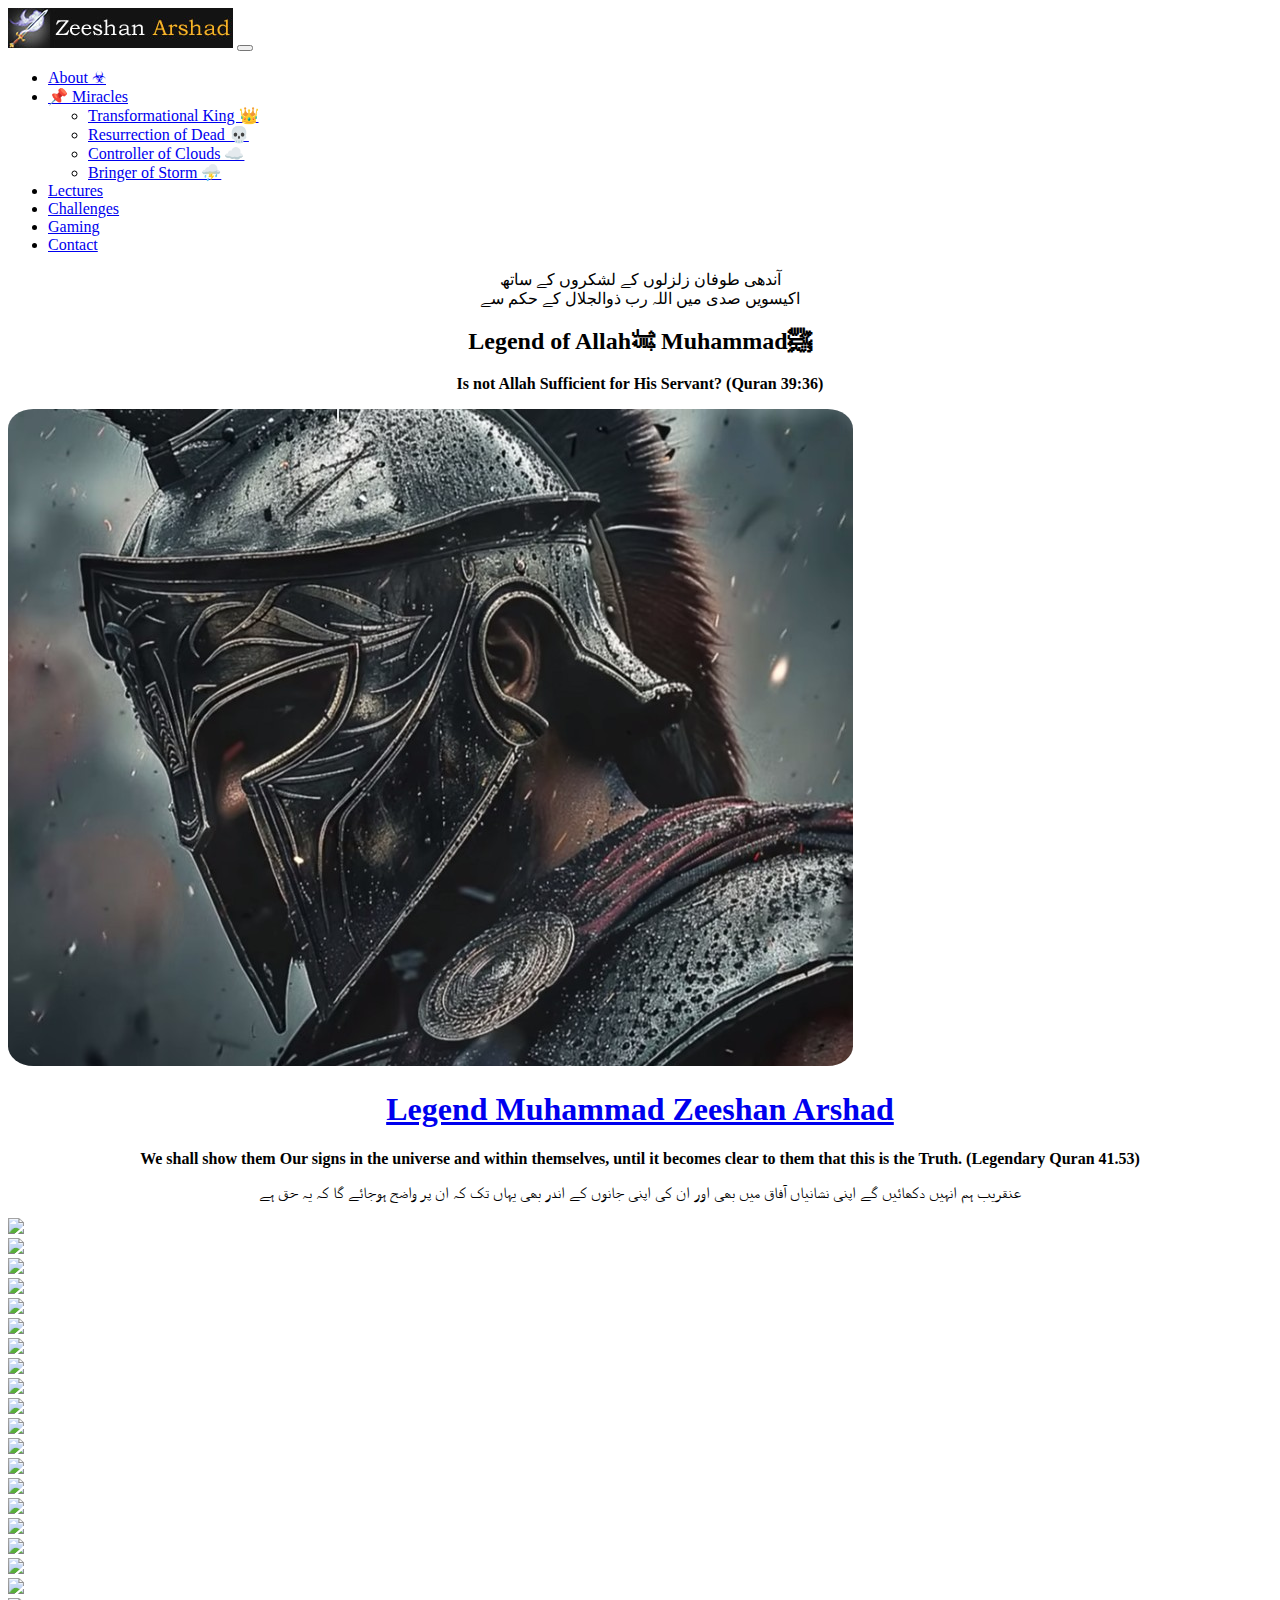
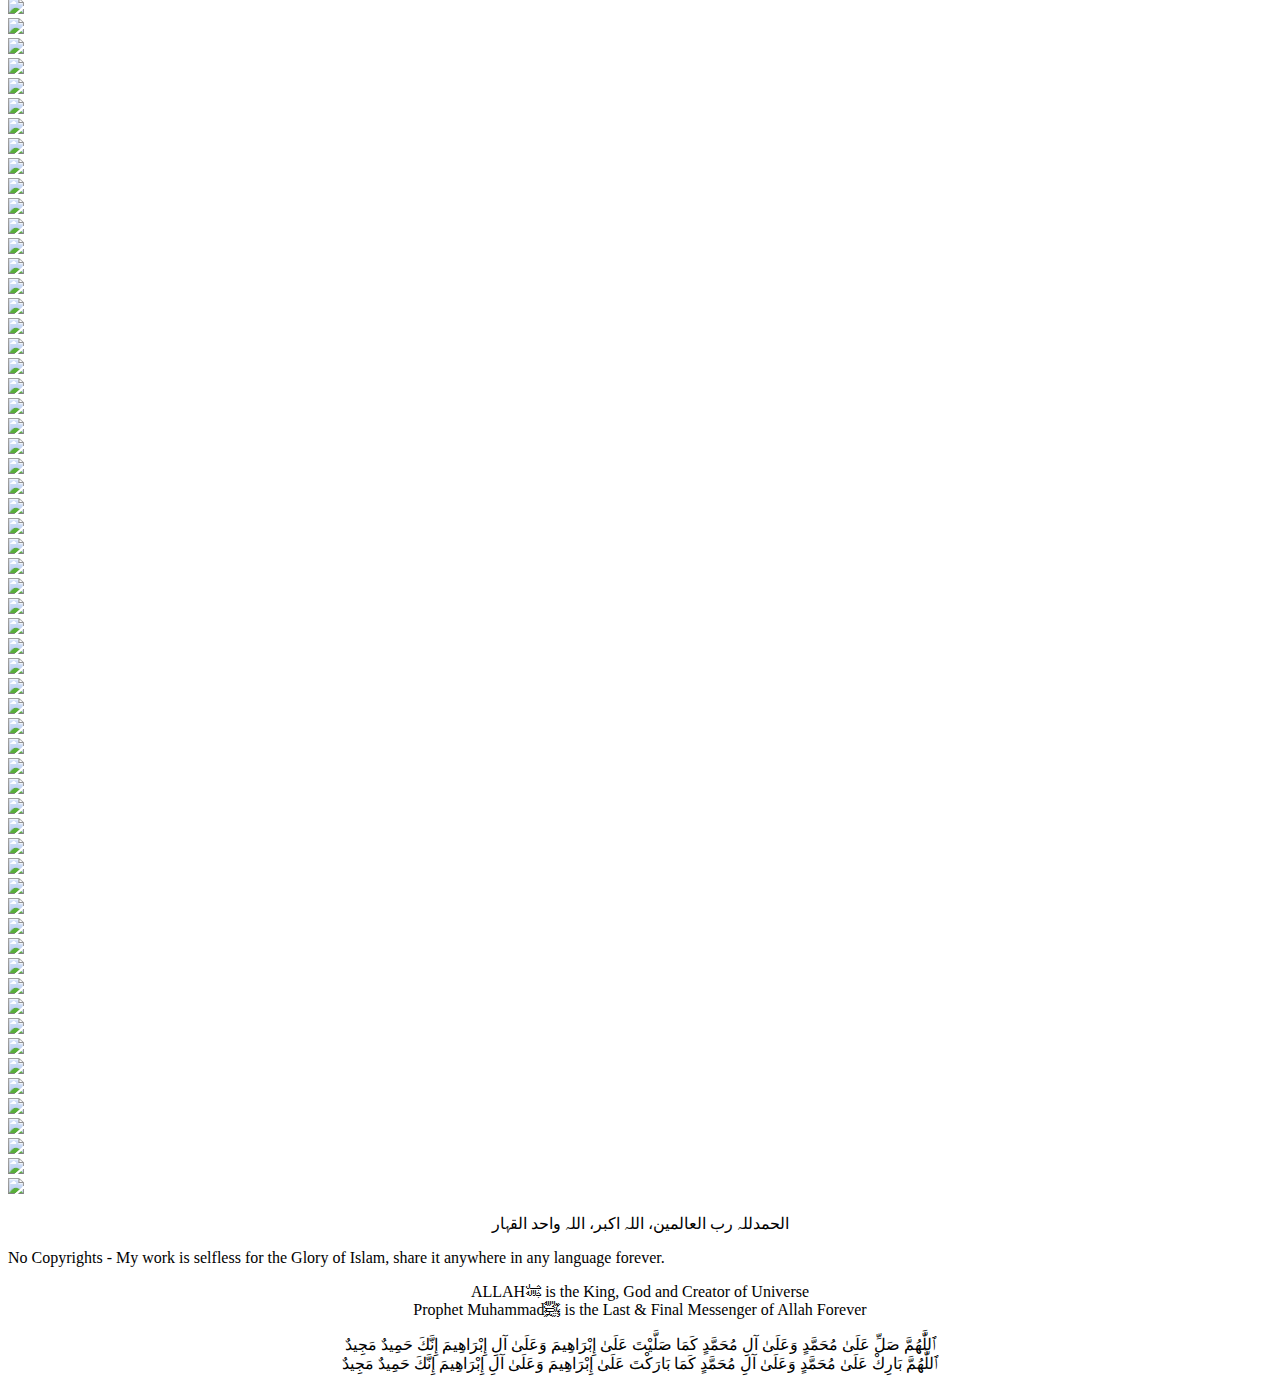
==== commit a85edd15: "Add files via upload" ====
--- a/index.htm
+++ b/index.htm
@@ -1,7 +1,8 @@
 <!doctype html>
 <html lang="en">
   <head>
-  <title>ZeeshanArshad.com - Watch miracles online in your browser</title>
+  <title>Zeeshan Arshad with ALLAH (اللہ) WAHID AL-QAHAR the Sole Sovereignty Authority of Universe</title>
+	<meta name="description" content="اللہ واحد القہار کے ساتھ ذیشان ارشد" />
     <meta charset="utf-8">
     <meta name="viewport" content="width=device-width, initial-scale=1">
     <link href="https://cdn.jsdelivr.net/npm/bootstrap@5.3.2/dist/css/bootstrap.min.css" rel="stylesheet" integrity="sha384-T3c6CoIi6uLrA9TneNEoa7RxnatzjcDSCmG1MXxSR1GAsXEV/Dwwykc2MPK8M2HN" crossorigin="anonymous">
@@ -9,8 +10,6 @@
 	
 <style>
     .profile-img {
-        max-width: 500px;
-        display: block;
         margin: 0 auto;
         border-radius: 3%;
     }
@@ -53,16 +52,17 @@
 
 <!-- Introduction Within 5 Seconds -->	  
 <div class="container mt-5">
+	<p align="center" class="urdu-content">آندھی طوفان زلزلوں کے لشکروں کے ساتھ<br>
+	اکیسویں صدی میں اللہ رب ذوالجلال کے حکم سے</p>
+
 	<h2 align="center" class="text-danger">Legend of Allahﷻ Muhammadﷺ</h2>
 	<p align="center" class="text-success"><strong>Is not Allah Sufficient for His Servant? (Quran 39:36)</strong></p>
 	
     <!-- Profile Image -->
     <div class="text-center">
-        <img src="images/zeeshan-the-legend.jpg" alt="Profile Image" class="profile-img">
+        <img src="images/zeeshan-the-legend.jpg" alt="Profile Image" class="profile-img img-fluid">
     </div>
-    <h1 align="center" class="mt-2 urdu-content">Zeeshan Arshad</h1>
-	<p align="center" class="urdu-content">آندھی طوفان زلزلوں کے لشکروں کے ساتھ<br>
-	اکیسویں صدی میں اللہ رب ذوالجلال کے حکم سے</p>
+    <h1 align="center" class="mt-2 urdu-content"><a href="https://www.youtube.com/@muhammadzeeshanarshad">Legend Muhammad Zeeshan Arshad</a></h1>
  </div>
  
 <div class="container mt-5">	  
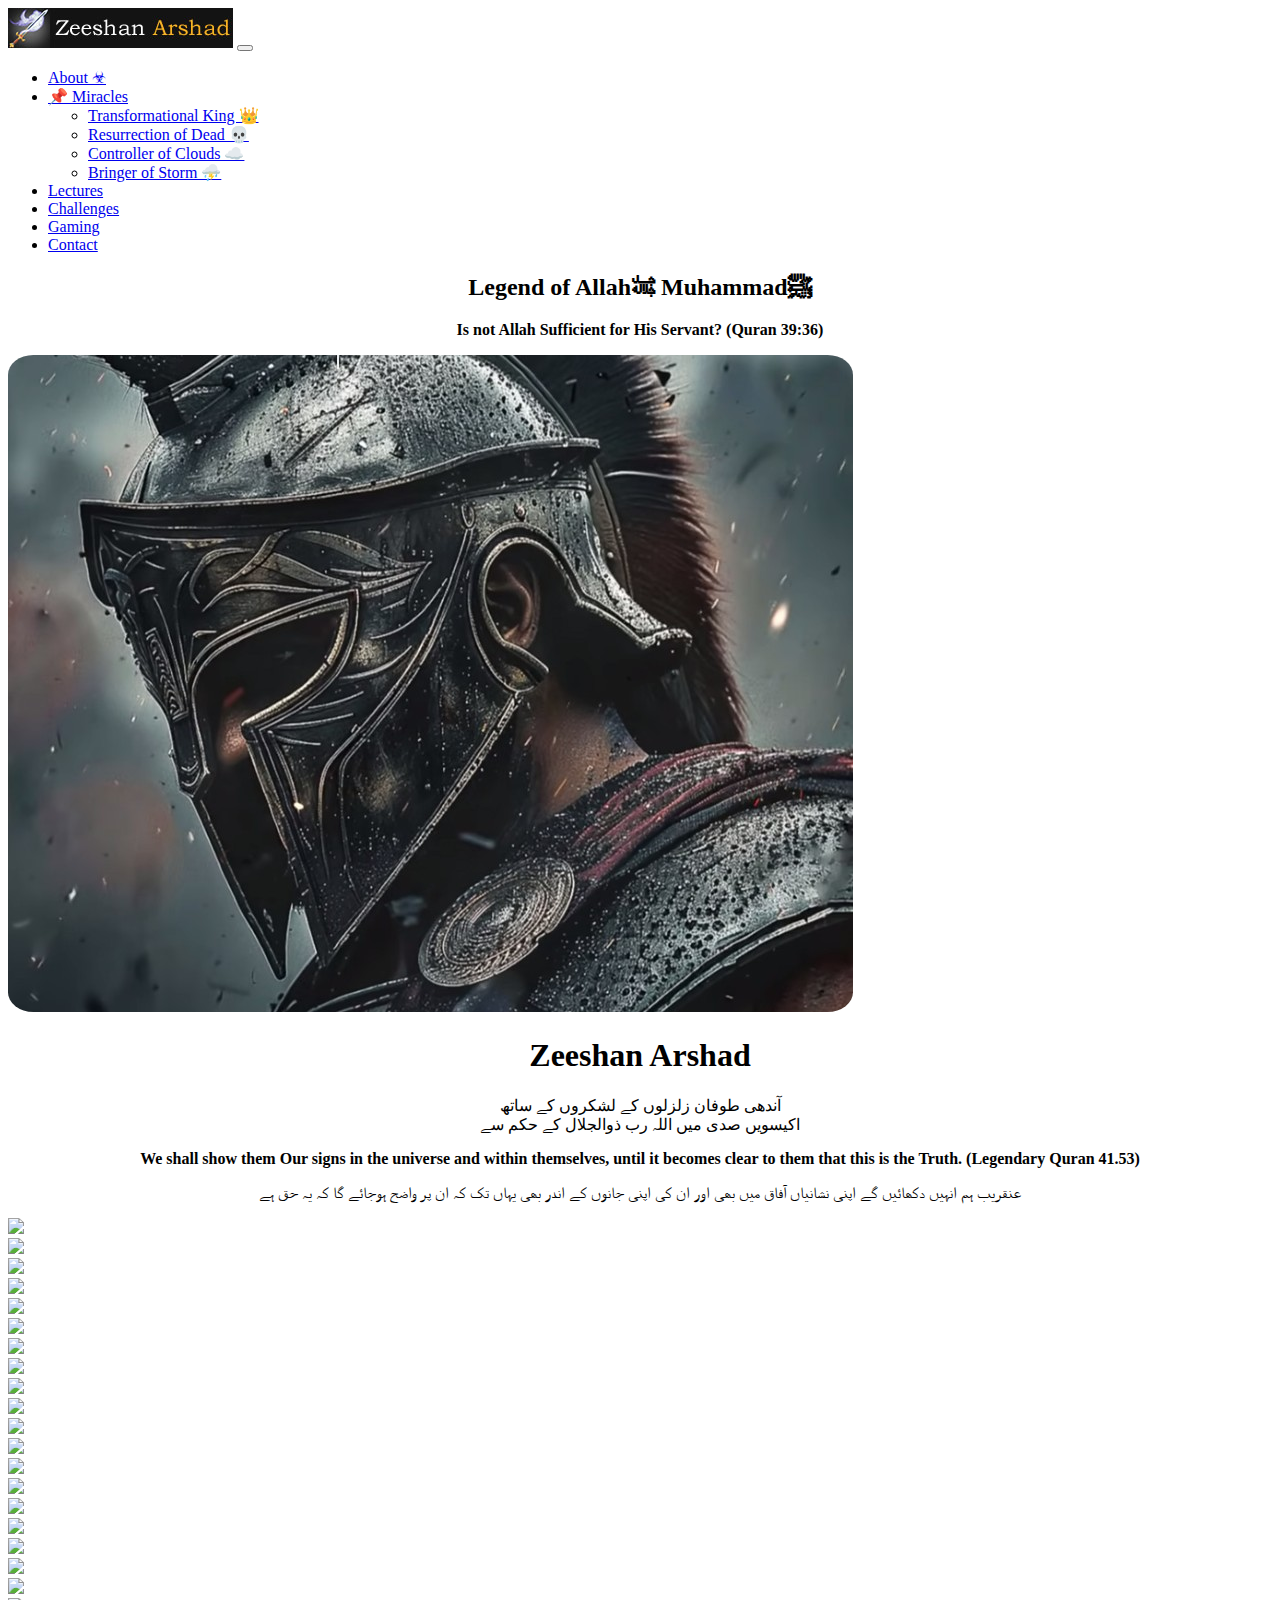
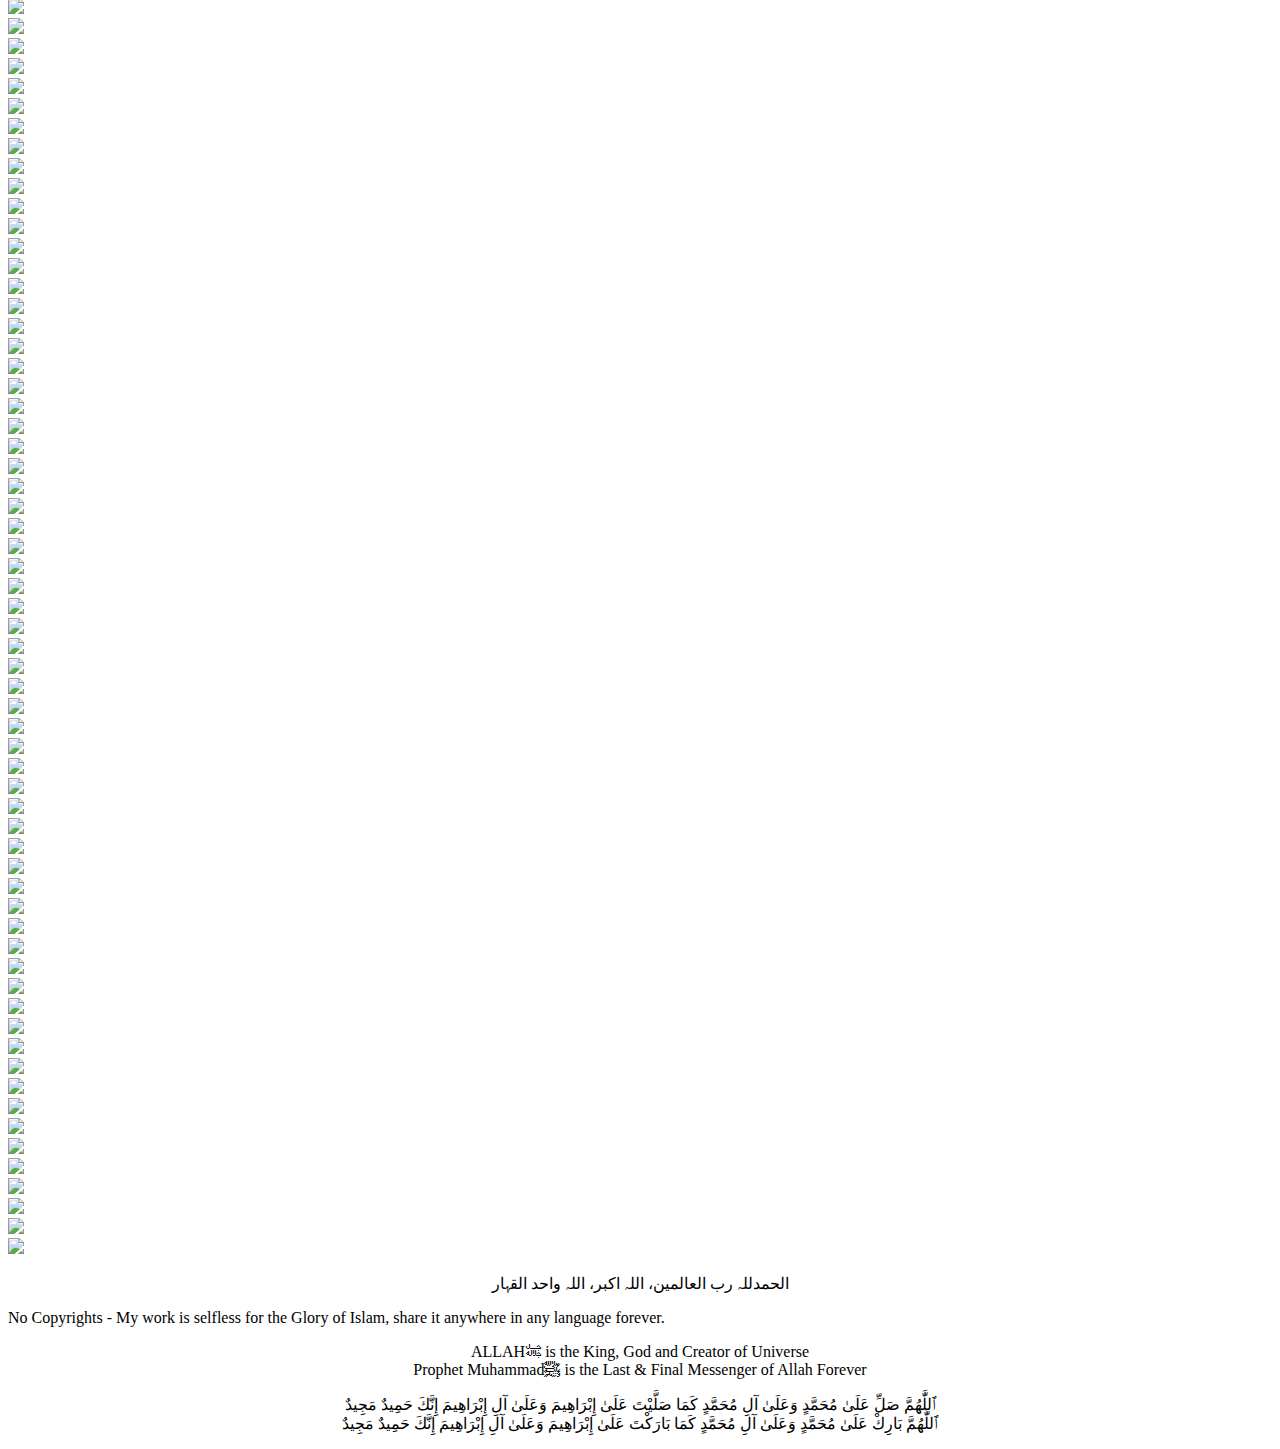
==== commit 69d1be0d: "Add files via upload" ====
--- a/index.htm
+++ b/index.htm
@@ -52,8 +52,6 @@
 
 <!-- Introduction Within 5 Seconds -->	  
 <div class="container mt-5">
-	<p align="center" class="urdu-content">آندھی طوفان زلزلوں کے لشکروں کے ساتھ<br>
-	اکیسویں صدی میں اللہ رب ذوالجلال کے حکم سے</p>
 
 	<h2 align="center" class="text-danger">Legend of Allahﷻ Muhammadﷺ</h2>
 	<p align="center" class="text-success"><strong>Is not Allah Sufficient for His Servant? (Quran 39:36)</strong></p>
@@ -62,7 +60,9 @@
     <div class="text-center">
         <img src="images/zeeshan-the-legend.jpg" alt="Profile Image" class="profile-img img-fluid">
     </div>
-    <h1 align="center" class="mt-2 urdu-content"><a href="https://www.youtube.com/@muhammadzeeshanarshad">Legend Muhammad Zeeshan Arshad</a></h1>
+    <h1 align="center" class="mt-2 urdu-content">Zeeshan Arshad</h1>
+	<p align="center" class="urdu-content">آندھی طوفان زلزلوں کے لشکروں کے ساتھ<br>
+	اکیسویں صدی میں اللہ رب ذوالجلال کے حکم سے</p>
  </div>
  
 <div class="container mt-5">	  
@@ -72,6 +72,15 @@
 
 
 	<div class="row">
+		<div class="col-md-4 mb-3">
+				<a href="https://www.youtube.com/watch?v=RIGpSkvHwdI"><img src="https://img.youtube.com/vi/RIGpSkvHwdI/0.jpg" class="img-fluid"></a>
+		</div>
+		<div class="col-md-4 mb-3">
+				<a href="https://www.youtube.com/watch?v=M-KGFvT1BgQ"><img src="https://img.youtube.com/vi/M-KGFvT1BgQ/0.jpg" class="img-fluid"></a>
+		</div>
+		<div class="col-md-4 mb-3">
+				<a href="https://www.youtube.com/watch?v=8ON_3KZFvjU"><img src="https://img.youtube.com/vi/8ON_3KZFvjU/0.jpg" class="img-fluid"></a>
+		</div>
 		<div class="col-md-4 mb-3">
 				<a href="https://www.youtube.com/watch?v=l7k04Z8Jm7w"><img src="https://img.youtube.com/vi/l7k04Z8Jm7w/0.jpg" class="img-fluid"></a>
 		</div>
